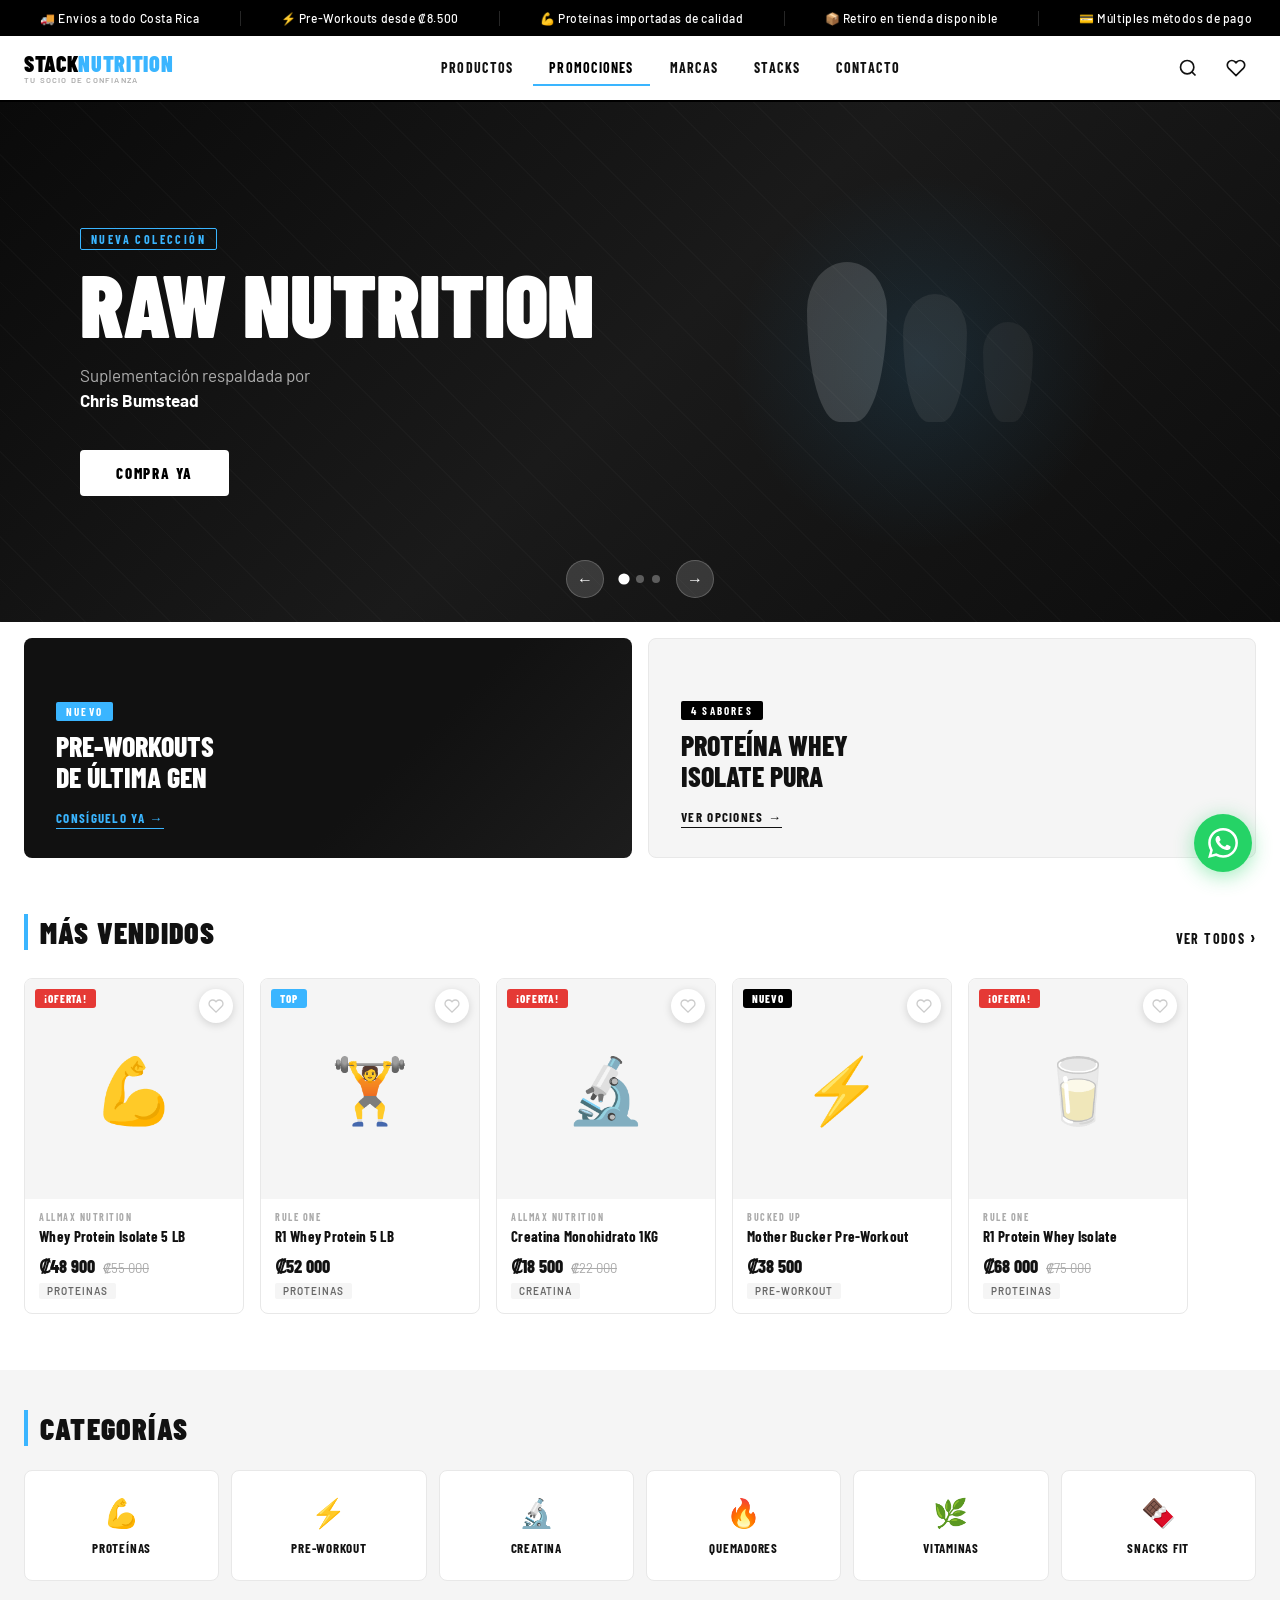
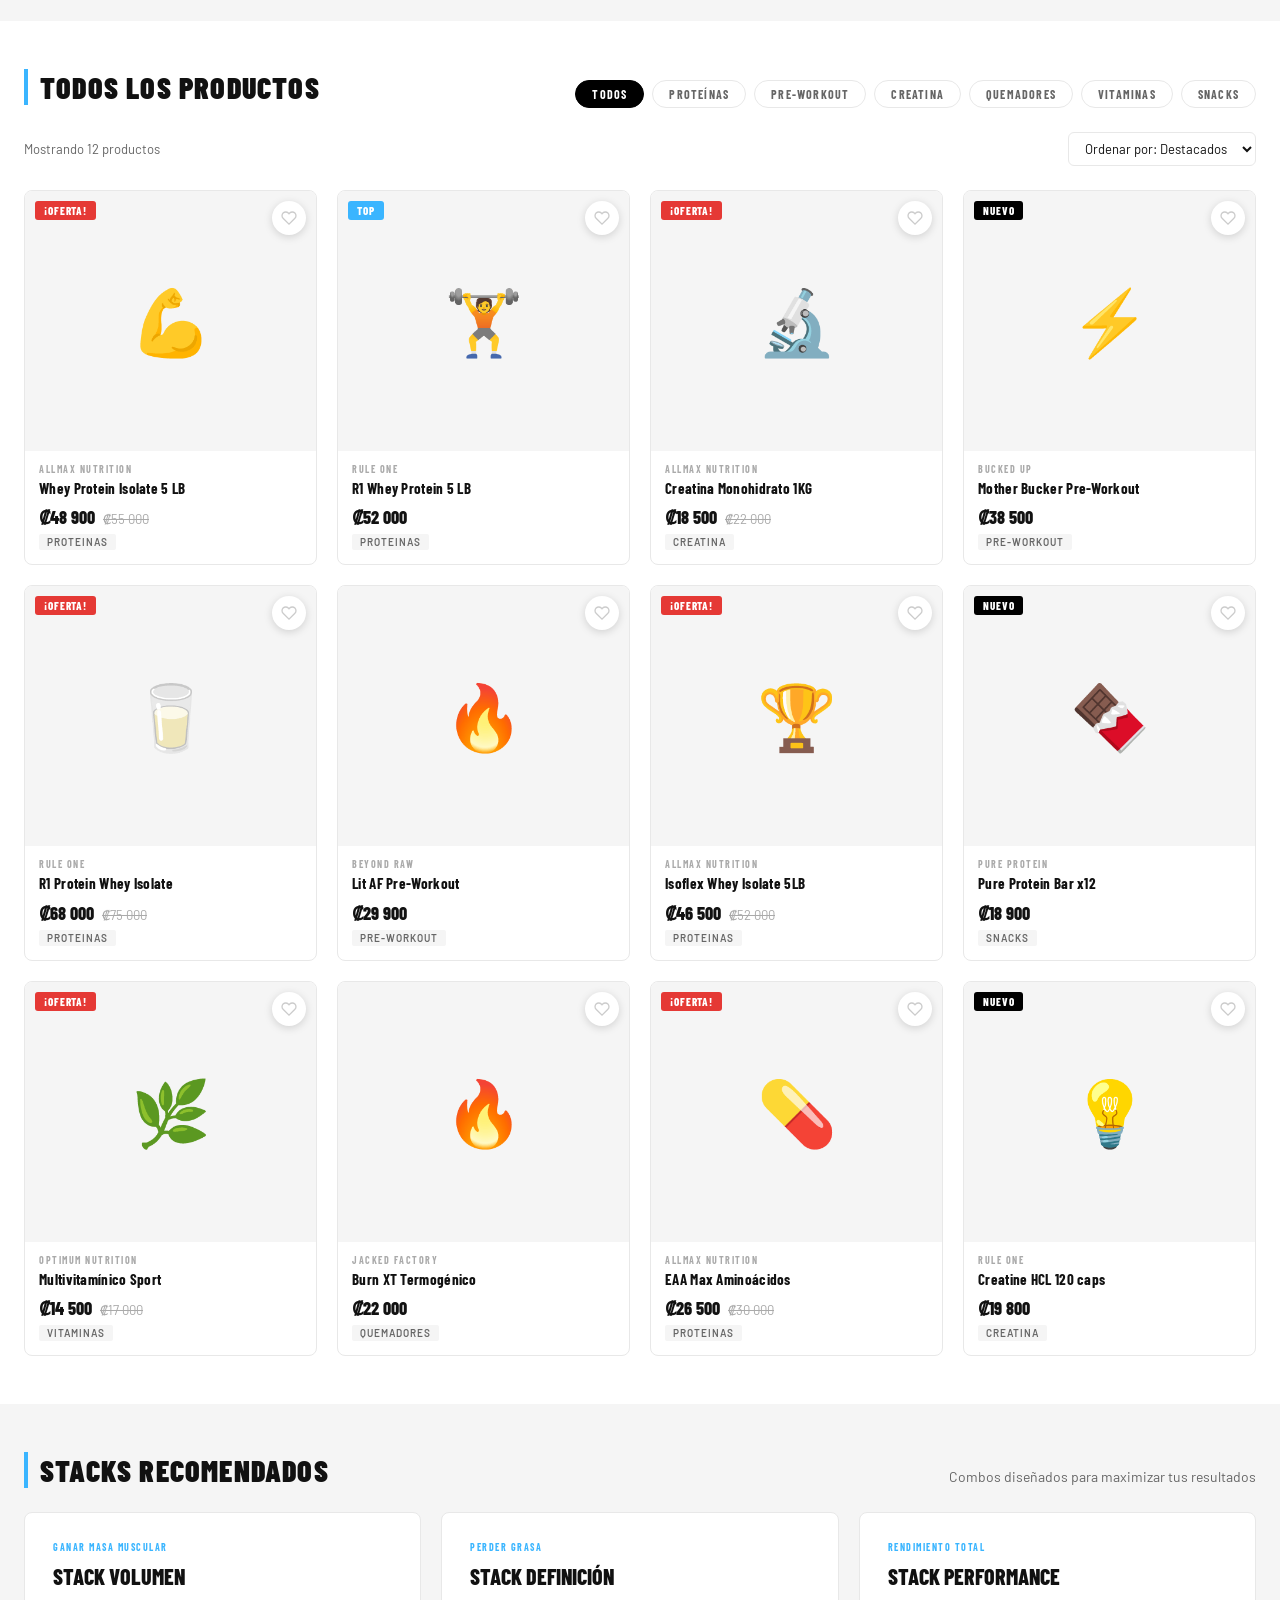
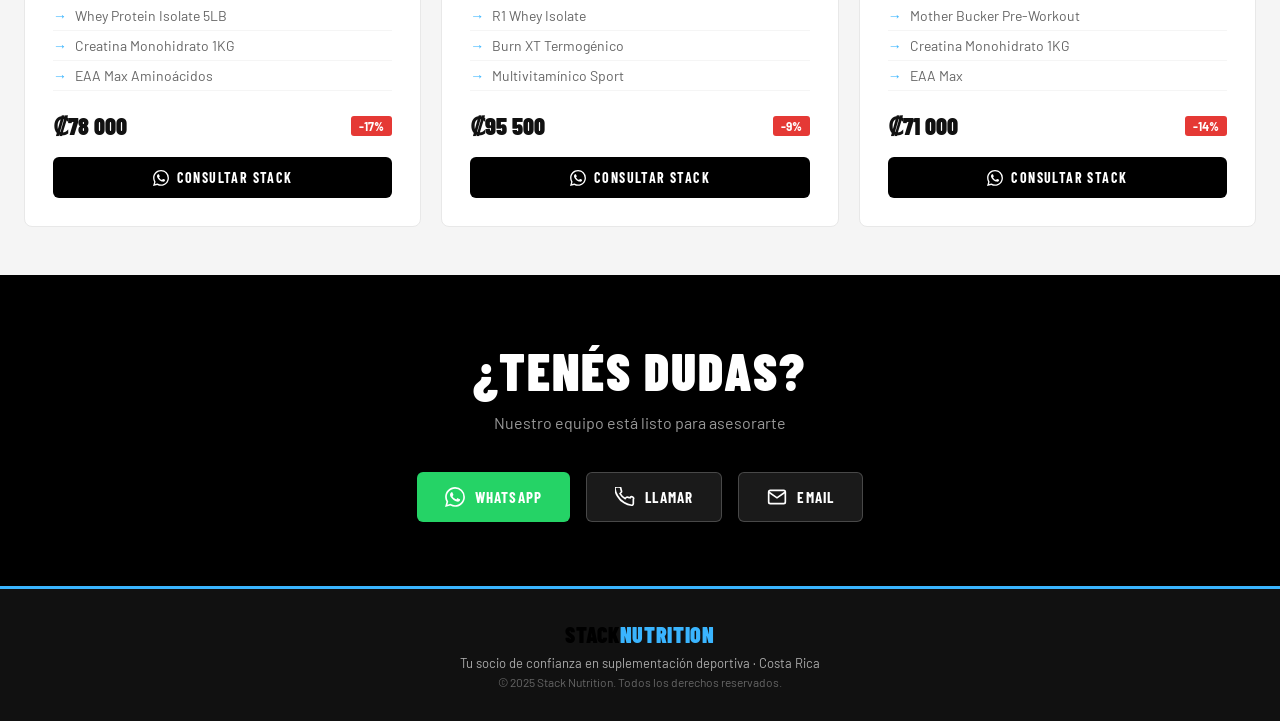
==== index.html @ eb57c825 "files" ====
<!DOCTYPE html>
<html lang="es">
<head>
  <meta charset="UTF-8" />
  <meta name="viewport" content="width=device-width, initial-scale=1.0" />
  <title>STACK NUTRITION — Tu Tienda de Suplementos</title>
  <link rel="preconnect" href="https://fonts.googleapis.com" />
  <link href="https://fonts.googleapis.com/css2?family=Barlow+Condensed:wght@400;600;700;800;900&family=Barlow:wght@300;400;500;600&display=swap" rel="stylesheet" />
  <link rel="stylesheet" href="style.css" />
</head>
<body>

  <!-- TOP TICKER BAR -->
  <div class="ticker-bar">
    <div class="ticker-track" id="tickerTrack">
      <span>🚚 Envíos a todo Costa Rica</span>
      <span>⚡ Pre-Workouts desde ₡8.500</span>
      <span>💪 Proteínas importadas de calidad</span>
      <span>📦 Retiro en tienda disponible</span>
      <span>💳 Múltiples métodos de pago</span>
      <span>📞 Contacto: (506) 8888-0000</span>
      <span>🔥 Nuevas marcas disponibles</span>
      <span>✅ Productos 100% originales</span>
      <span>🚚 Envíos a todo Costa Rica</span>
      <span>⚡ Pre-Workouts desde ₡8.500</span>
      <span>💪 Proteínas importadas de calidad</span>
      <span>📦 Retiro en tienda disponible</span>
    </div>
  </div>

  <!-- MAIN NAVBAR -->
  <header class="navbar" id="navbar">
    <div class="navbar-inner">
      <div class="nav-logo">
        <span class="logo-text">STACK<span class="logo-accent">NUTRITION</span></span>
        <span class="logo-sub">TU SOCIO DE CONFIANZA</span>
      </div>
      <nav class="nav-links">
        <a href="#productos" class="nav-link active">Productos</a>
        <a href="#promociones" class="nav-link">Promociones</a>
        <a href="#marcas" class="nav-link">Marcas</a>
        <a href="#stacks" class="nav-link">Stacks</a>
        <a href="#contacto" class="nav-link">Contacto</a>
      </nav>
      <div class="nav-actions">
        <button class="nav-icon-btn" id="searchBtn" title="Buscar">
          <svg viewBox="0 0 24 24" fill="none" stroke="currentColor" stroke-width="2"><circle cx="11" cy="11" r="8"/><path d="m21 21-4.35-4.35"/></svg>
        </button>
        <a href="#wishlist" class="nav-icon-btn wishlist-btn" id="wishlistNavBtn" title="Favoritos">
          <svg viewBox="0 0 24 24" fill="none" stroke="currentColor" stroke-width="2"><path d="M20.84 4.61a5.5 5.5 0 0 0-7.78 0L12 5.67l-1.06-1.06a5.5 5.5 0 0 0-7.78 7.78l1.06 1.06L12 21.23l7.78-7.78 1.06-1.06a5.5 5.5 0 0 0 0-7.78z"/></svg>
          <span class="wishlist-count" id="wishlistCount">0</span>
        </a>
      </div>
    </div>
    <!-- Search bar -->
    <div class="search-bar" id="searchBar">
      <div class="search-inner">
        <svg viewBox="0 0 24 24" fill="none" stroke="currentColor" stroke-width="2"><circle cx="11" cy="11" r="8"/><path d="m21 21-4.35-4.35"/></svg>
        <input type="text" id="searchInput" placeholder="Buscar productos, marcas, categorías..." />
        <button id="searchClose">✕</button>
      </div>
    </div>
  </header>

  <!-- HERO BANNER CAROUSEL -->
  <section class="hero-carousel" id="home">
    <div class="carousel-track" id="carouselTrack">
      <div class="carousel-slide slide-1">
        <div class="slide-content">
          <p class="slide-tag">NUEVA COLECCIÓN</p>
          <h1 class="slide-title">RAW NUTRITION</h1>
          <p class="slide-subtitle">Suplementación respaldada por<br><strong>Chris Bumstead</strong></p>
          <a href="#productos" class="slide-btn">COMPRA YA</a>
        </div>
        <div class="slide-image-area">
          <div class="slide-img-placeholder slide-img-1">
            <div class="product-silhouette">
              <div class="sil-can big"></div>
              <div class="sil-can med"></div>
              <div class="sil-can small"></div>
            </div>
          </div>
        </div>
      </div>
      <div class="carousel-slide slide-2">
        <div class="slide-content">
          <p class="slide-tag">BESTSELLER</p>
          <h1 class="slide-title">PROTEÍNA<br>PREMIUM</h1>
          <p class="slide-subtitle">La mejor relación<br><strong>calidad-precio</strong> del mercado</p>
          <a href="#productos" class="slide-btn">VER COLECCIÓN</a>
        </div>
        <div class="slide-image-area">
          <div class="slide-img-placeholder slide-img-2">
            <div class="product-silhouette">
              <div class="sil-can big protein"></div>
              <div class="sil-can small protein"></div>
            </div>
          </div>
        </div>
      </div>
      <div class="carousel-slide slide-3">
        <div class="slide-content">
          <p class="slide-tag">OFERTA LIMITADA</p>
          <h1 class="slide-title">STACKS<br>COMPLETOS</h1>
          <p class="slide-subtitle">Hasta <strong>30% OFF</strong><br>en combos seleccionados</p>
          <a href="#stacks" class="slide-btn">VER STACKS</a>
        </div>
        <div class="slide-image-area">
          <div class="slide-img-placeholder slide-img-3">
            <div class="product-silhouette">
              <div class="sil-can big stack"></div>
              <div class="sil-can med stack"></div>
              <div class="sil-can small stack"></div>
              <div class="sil-can tiny stack"></div>
            </div>
          </div>
        </div>
      </div>
    </div>
    <div class="carousel-controls">
      <button class="carousel-btn prev" id="prevBtn">&#8592;</button>
      <div class="carousel-dots" id="carouselDots"></div>
      <button class="carousel-btn next" id="nextBtn">&#8594;</button>
    </div>
  </section>

  <!-- PROMO BANNERS -->
  <section class="promo-banners" id="promociones">
    <div class="promo-grid">
      <div class="promo-card promo-dark">
        <div class="promo-text">
          <span class="promo-tag">NUEVO</span>
          <h3>Pre-Workouts<br>de Última Gen</h3>
          <a href="#productos" class="promo-link">CONSÍGUELO YA →</a>
        </div>
      </div>
      <div class="promo-card promo-light">
        <div class="promo-text">
          <span class="promo-tag promo-tag-accent">4 SABORES</span>
          <h3>Proteína Whey<br>Isolate Pura</h3>
          <a href="#productos" class="promo-link dark">VER OPCIONES →</a>
        </div>
      </div>
    </div>
  </section>

  <!-- FEATURED PRODUCTS -->
  <section class="products-section" id="productos">
    <div class="section-header">
      <h2 class="section-title">MÁS VENDIDOS</h2>
      <a href="#todos" class="section-link">Ver todos <span>›</span></a>
    </div>
    <div class="products-scroll-wrapper">
      <div class="products-row" id="productsRow"></div>
    </div>
  </section>

  <!-- CATEGORIES STRIP -->
  <section class="categories-strip" id="marcas">
    <div class="section-header">
      <h2 class="section-title">CATEGORÍAS</h2>
    </div>
    <div class="categories-grid">
      <div class="cat-card" data-cat="proteinas">
        <div class="cat-icon">💪</div>
        <span>Proteínas</span>
      </div>
      <div class="cat-card" data-cat="pre-workout">
        <div class="cat-icon">⚡</div>
        <span>Pre-Workout</span>
      </div>
      <div class="cat-card" data-cat="creatina">
        <div class="cat-icon">🔬</div>
        <span>Creatina</span>
      </div>
      <div class="cat-card" data-cat="quemadores">
        <div class="cat-icon">🔥</div>
        <span>Quemadores</span>
      </div>
      <div class="cat-card" data-cat="vitaminas">
        <div class="cat-icon">🌿</div>
        <span>Vitaminas</span>
      </div>
      <div class="cat-card" data-cat="snacks">
        <div class="cat-icon">🍫</div>
        <span>Snacks Fit</span>
      </div>
    </div>
  </section>

  <!-- ALL PRODUCTS GRID -->
  <section class="all-products-section" id="todos">
    <div class="section-header">
      <h2 class="section-title">TODOS LOS PRODUCTOS</h2>
      <div class="filter-pills" id="filterPills">
        <button class="pill active" data-filter="all">Todos</button>
        <button class="pill" data-filter="proteinas">Proteínas</button>
        <button class="pill" data-filter="pre-workout">Pre-Workout</button>
        <button class="pill" data-filter="creatina">Creatina</button>
        <button class="pill" data-filter="quemadores">Quemadores</button>
        <button class="pill" data-filter="vitaminas">Vitaminas</button>
        <button class="pill" data-filter="snacks">Snacks</button>
      </div>
    </div>
    <div class="sort-bar">
      <span id="productCount">Mostrando 0 productos</span>
      <select id="sortSelect">
        <option value="default">Ordenar por: Destacados</option>
        <option value="price-asc">Precio: menor a mayor</option>
        <option value="price-desc">Precio: mayor a menor</option>
        <option value="name-asc">Nombre A-Z</option>
      </select>
    </div>
    <div class="products-grid" id="productsGrid"></div>
    <div class="empty-state" id="emptyState" style="display:none">
      <div class="empty-icon">🔍</div>
      <p>No se encontraron productos</p>
    </div>
  </section>

  <!-- STACKS SECTION -->
  <section class="stacks-section" id="stacks">
    <div class="section-header">
      <h2 class="section-title">STACKS RECOMENDADOS</h2>
      <p class="section-sub">Combos diseñados para maximizar tus resultados</p>
    </div>
    <div class="stacks-grid" id="stacksGrid"></div>
  </section>

  <!-- CONTACT -->
  <section class="contact-section" id="contacto">
    <div class="contact-inner">
      <h2>¿TENÉS DUDAS?</h2>
      <p>Nuestro equipo está listo para asesorarte</p>
      <div class="contact-methods">
        <a href="https://wa.me/50688880000" class="contact-method wa">
          <svg viewBox="0 0 24 24" fill="currentColor"><path d="M17.472 14.382c-.297-.149-1.758-.867-2.03-.967-.273-.099-.471-.148-.67.15-.197.297-.767.966-.94 1.164-.173.199-.347.223-.644.075-.297-.15-1.255-.463-2.39-1.475-.883-.788-1.48-1.761-1.653-2.059-.173-.297-.018-.458.13-.606.134-.133.298-.347.446-.52.149-.174.198-.298.298-.497.099-.198.05-.371-.025-.52-.075-.149-.669-1.612-.916-2.207-.242-.579-.487-.5-.669-.51-.173-.008-.371-.01-.57-.01-.198 0-.52.074-.792.372-.272.297-1.04 1.016-1.04 2.479 0 1.462 1.065 2.875 1.213 3.074.149.198 2.096 3.2 5.077 4.487.709.306 1.262.489 1.694.625.712.227 1.36.195 1.871.118.571-.085 1.758-.719 2.006-1.413.248-.694.248-1.289.173-1.413-.074-.124-.272-.198-.57-.347m-5.421 7.403h-.004a9.87 9.87 0 01-5.031-1.378l-.361-.214-3.741.982.998-3.648-.235-.374a9.86 9.86 0 01-1.51-5.26c.001-5.45 4.436-9.884 9.888-9.884 2.64 0 5.122 1.03 6.988 2.898a9.825 9.825 0 012.893 6.994c-.003 5.45-4.437 9.884-9.885 9.884m8.413-18.297A11.815 11.815 0 0012.05 0C5.495 0 .16 5.335.157 11.892c0 2.096.547 4.142 1.588 5.945L.057 24l6.305-1.654a11.882 11.882 0 005.683 1.448h.005c6.554 0 11.89-5.335 11.893-11.893a11.821 11.821 0 00-3.48-8.413z"/></svg>
          WhatsApp
        </a>
        <a href="tel:+50688880000" class="contact-method phone">
          <svg viewBox="0 0 24 24" fill="none" stroke="currentColor" stroke-width="2"><path d="M22 16.92v3a2 2 0 01-2.18 2 19.79 19.79 0 01-8.63-3.07A19.5 19.5 0 013.07 10.8a19.79 19.79 0 01-3.07-8.7A2 2 0 012 0h3a2 2 0 012 1.72c.127.96.361 1.903.7 2.81a2 2 0 01-.45 2.11L6.09 7.91a16 16 0 006 6l1.27-1.27a2 2 0 012.11-.45c.907.339 1.85.573 2.81.7A2 2 0 0122 14.92z"/></svg>
          Llamar
        </a>
        <a href="mailto:info@stacknutrition.cr" class="contact-method email">
          <svg viewBox="0 0 24 24" fill="none" stroke="currentColor" stroke-width="2"><path d="M4 4h16c1.1 0 2 .9 2 2v12c0 1.1-.9 2-2 2H4c-1.1 0-2-.9-2-2V6c0-1.1.9-2 2-2z"/><polyline points="22,6 12,13 2,6"/></svg>
          Email
        </a>
      </div>
    </div>
  </section>

  <!-- FOOTER -->
  <footer class="footer">
    <div class="footer-inner">
      <div class="footer-logo">
        <span class="logo-text">STACK<span class="logo-accent">NUTRITION</span></span>
      </div>
      <p class="footer-tagline">Tu socio de confianza en suplementación deportiva · Costa Rica</p>
      <p class="footer-copy">© 2025 Stack Nutrition. Todos los derechos reservados.</p>
    </div>
  </footer>

  <!-- WISHLIST MODAL -->
  <div class="modal-overlay" id="wishlistModal">
    <div class="modal-box">
      <div class="modal-header">
        <h3>
          <svg viewBox="0 0 24 24" fill="currentColor" width="20" height="20"><path d="M20.84 4.61a5.5 5.5 0 0 0-7.78 0L12 5.67l-1.06-1.06a5.5 5.5 0 0 0-7.78 7.78l1.06 1.06L12 21.23l7.78-7.78 1.06-1.06a5.5 5.5 0 0 0 0-7.78z"/></svg>
          Mis Favoritos
        </h3>
        <button class="modal-close" id="wishlistClose">✕</button>
      </div>
      <div class="modal-body" id="wishlistBody">
        <div class="empty-wishlist">
          <svg viewBox="0 0 24 24" fill="none" stroke="#ccc" stroke-width="1.5" width="60" height="60"><path d="M20.84 4.61a5.5 5.5 0 0 0-7.78 0L12 5.67l-1.06-1.06a5.5 5.5 0 0 0-7.78 7.78l1.06 1.06L12 21.23l7.78-7.78 1.06-1.06a5.5 5.5 0 0 0 0-7.78z"/></svg>
          <p>Aún no tenés favoritos.<br>Dale ❤️ a los productos que te gusten.</p>
        </div>
      </div>
    </div>
  </div>

  <!-- PRODUCT DETAIL MODAL -->
  <div class="modal-overlay" id="productModal">
    <div class="modal-box product-modal-box">
      <button class="modal-close" id="productModalClose">✕</button>
      <div class="product-modal-inner" id="productModalInner"></div>
    </div>
  </div>

  <!-- WHATSAPP FLOAT -->
  <a href="https://wa.me/50688880000" class="whatsapp-float" target="_blank" title="Contactar por WhatsApp">
    <svg viewBox="0 0 24 24" fill="currentColor"><path d="M17.472 14.382c-.297-.149-1.758-.867-2.03-.967-.273-.099-.471-.148-.67.15-.197.297-.767.966-.94 1.164-.173.199-.347.223-.644.075-.297-.15-1.255-.463-2.39-1.475-.883-.788-1.48-1.761-1.653-2.059-.173-.297-.018-.458.13-.606.134-.133.298-.347.446-.52.149-.174.198-.298.298-.497.099-.198.05-.371-.025-.52-.075-.149-.669-1.612-.916-2.207-.242-.579-.487-.5-.669-.51-.173-.008-.371-.01-.57-.01-.198 0-.52.074-.792.372-.272.297-1.04 1.016-1.04 2.479 0 1.462 1.065 2.875 1.213 3.074.149.198 2.096 3.2 5.077 4.487.709.306 1.262.489 1.694.625.712.227 1.36.195 1.871.118.571-.085 1.758-.719 2.006-1.413.248-.694.248-1.289.173-1.413-.074-.124-.272-.198-.57-.347m-5.421 7.403h-.004a9.87 9.87 0 01-5.031-1.378l-.361-.214-3.741.982.998-3.648-.235-.374a9.86 9.86 0 01-1.51-5.26c.001-5.45 4.436-9.884 9.888-9.884 2.64 0 5.122 1.03 6.988 2.898a9.825 9.825 0 012.893 6.994c-.003 5.45-4.437 9.884-9.885 9.884m8.413-18.297A11.815 11.815 0 0012.05 0C5.495 0 .16 5.335.157 11.892c0 2.096.547 4.142 1.588 5.945L.057 24l6.305-1.654a11.882 11.882 0 005.683 1.448h.005c6.554 0 11.89-5.335 11.893-11.893a11.821 11.821 0 00-3.48-8.413z"/></svg>
  </a>

  <script src="script.js"></script>
</body>
</html>
---- style.css ----
/* ============================================================
   STACK NUTRITION — CATALOG STYLESHEET
   Color palette:
   - #000000  black (primary background for dark areas)
   - #ffffff  white (primary page background)
   - #3ab5ff  brand accent (subtle details only)
   - #111111  near-black text
   - #f5f5f5  light gray surfaces
   ============================================================ */

:root {
  --black: #000000;
  --white: #ffffff;
  --accent: #3ab5ff;
  --accent-dark: #1a9de8;
  --gray-100: #f5f5f5;
  --gray-200: #e8e8e8;
  --gray-400: #aaaaaa;
  --gray-600: #666666;
  --near-black: #111111;
  --font-display: 'Barlow Condensed', sans-serif;
  --font-body: 'Barlow', sans-serif;
  --nav-height: 64px;
  --ticker-height: 36px;
  --wa-green: #25D366;
}

*, *::before, *::after { box-sizing: border-box; margin: 0; padding: 0; }
html { scroll-behavior: smooth; }
body {
  font-family: var(--font-body);
  background: var(--white);
  color: var(--near-black);
  overflow-x: hidden;
}

a { text-decoration: none; color: inherit; }
button { cursor: pointer; border: none; background: none; font-family: inherit; }
img { max-width: 100%; display: block; }

/* ============================================================
   TICKER BAR
   ============================================================ */
.ticker-bar {
  background: var(--black);
  color: var(--white);
  height: var(--ticker-height);
  overflow: hidden;
  display: flex;
  align-items: center;
  position: relative;
  z-index: 100;
}

.ticker-track {
  display: flex;
  gap: 0;
  white-space: nowrap;
  animation: ticker-scroll 30s linear infinite;
  will-change: transform;
}

.ticker-track span {
  font-family: var(--font-body);
  font-size: 12px;
  font-weight: 500;
  letter-spacing: 0.05em;
  padding: 0 40px;
  border-right: 1px solid rgba(255,255,255,0.15);
}

.ticker-track span:last-child { border-right: none; }

@keyframes ticker-scroll {
  0%   { transform: translateX(0); }
  100% { transform: translateX(-50%); }
}

/* ============================================================
   NAVBAR
   ============================================================ */
.navbar {
  position: sticky;
  top: 0;
  z-index: 90;
  background: var(--white);
  border-bottom: 2px solid var(--black);
  transition: box-shadow 0.3s;
}

.navbar.scrolled {
  box-shadow: 0 4px 20px rgba(0,0,0,0.12);
}

.navbar-inner {
  max-width: 1400px;
  margin: 0 auto;
  height: var(--nav-height);
  display: flex;
  align-items: center;
  padding: 0 24px;
  gap: 40px;
}

.nav-logo {
  flex-shrink: 0;
  display: flex;
  flex-direction: column;
  line-height: 1;
}

.logo-text {
  font-family: var(--font-display);
  font-size: 22px;
  font-weight: 900;
  letter-spacing: 0.03em;
  color: var(--black);
}

.logo-accent { color: var(--accent); }

.logo-sub {
  font-size: 8px;
  font-weight: 600;
  letter-spacing: 0.15em;
  color: var(--gray-400);
  margin-top: 2px;
}

.nav-links {
  display: flex;
  gap: 4px;
  flex: 1;
  justify-content: center;
}

.nav-link {
  font-family: var(--font-display);
  font-size: 14px;
  font-weight: 700;
  letter-spacing: 0.08em;
  text-transform: uppercase;
  padding: 8px 16px;
  color: var(--near-black);
  border-bottom: 2px solid transparent;
  transition: color 0.2s, border-color 0.2s;
}

.nav-link:hover,
.nav-link.active {
  color: var(--black);
  border-bottom-color: var(--accent);
}

.nav-actions {
  display: flex;
  align-items: center;
  gap: 8px;
  flex-shrink: 0;
}

.nav-icon-btn {
  width: 40px;
  height: 40px;
  display: flex;
  align-items: center;
  justify-content: center;
  border-radius: 50%;
  color: var(--near-black);
  transition: background 0.2s, color 0.2s;
  position: relative;
}

.nav-icon-btn svg { width: 20px; height: 20px; }

.nav-icon-btn:hover { background: var(--gray-100); }

.wishlist-btn.has-items { color: #e53935; }
.wishlist-btn.has-items svg { fill: #e53935; stroke: #e53935; }

.wishlist-count {
  position: absolute;
  top: 4px;
  right: 4px;
  background: var(--accent);
  color: var(--white);
  font-size: 9px;
  font-weight: 700;
  width: 16px;
  height: 16px;
  border-radius: 50%;
  display: flex;
  align-items: center;
  justify-content: center;
  opacity: 0;
  transform: scale(0);
  transition: opacity 0.2s, transform 0.2s;
}

.wishlist-count.visible {
  opacity: 1;
  transform: scale(1);
}

/* SEARCH BAR */
.search-bar {
  display: none;
  background: var(--white);
  border-top: 1px solid var(--gray-200);
  padding: 12px 24px;
}

.search-bar.open { display: block; }

.search-inner {
  max-width: 600px;
  margin: 0 auto;
  display: flex;
  align-items: center;
  gap: 12px;
  background: var(--gray-100);
  border: 1.5px solid var(--gray-200);
  border-radius: 8px;
  padding: 8px 16px;
}

.search-inner svg { width: 18px; height: 18px; color: var(--gray-400); flex-shrink: 0; }

.search-inner input {
  flex: 1;
  border: none;
  background: none;
  font-family: var(--font-body);
  font-size: 15px;
  color: var(--near-black);
  outline: none;
}

#searchClose {
  color: var(--gray-400);
  font-size: 14px;
  padding: 2px 6px;
  border-radius: 4px;
  transition: color 0.2s;
}
#searchClose:hover { color: var(--near-black); }

/* ============================================================
   HERO CAROUSEL
   ============================================================ */
.hero-carousel {
  position: relative;
  overflow: hidden;
  background: var(--black);
  height: 520px;
}

.carousel-track {
  display: flex;
  height: 100%;
  transition: transform 0.6s cubic-bezier(0.77, 0, 0.175, 1);
}

.carousel-slide {
  min-width: 100%;
  height: 100%;
  display: flex;
  align-items: center;
  padding: 0 80px;
  position: relative;
  overflow: hidden;
}

.slide-1 {
  background: linear-gradient(135deg, #0a0a0a 0%, #1a1a1a 50%, #0d0d0d 100%);
}

.slide-2 {
  background: linear-gradient(135deg, #111 0%, #1c1c1c 100%);
}

.slide-3 {
  background: linear-gradient(135deg, #080808 0%, #161616 100%);
}

/* Background pattern */
.carousel-slide::before {
  content: '';
  position: absolute;
  inset: 0;
  background-image: repeating-linear-gradient(
    45deg,
    rgba(255,255,255,0.02) 0px,
    rgba(255,255,255,0.02) 1px,
    transparent 1px,
    transparent 30px
  );
  pointer-events: none;
}

.slide-content {
  flex: 1;
  z-index: 2;
  animation: slideIn 0.5s ease forwards;
}

.slide-tag {
  font-family: var(--font-display);
  font-size: 12px;
  font-weight: 700;
  letter-spacing: 0.2em;
  color: var(--accent);
  text-transform: uppercase;
  margin-bottom: 12px;
  display: inline-block;
  border: 1px solid var(--accent);
  padding: 3px 10px;
  border-radius: 2px;
}

.slide-title {
  font-family: var(--font-display);
  font-size: clamp(52px, 7vw, 96px);
  font-weight: 900;
  line-height: 0.9;
  color: var(--white);
  text-transform: uppercase;
  letter-spacing: -0.01em;
  margin-bottom: 20px;
}

.slide-subtitle {
  font-size: 17px;
  color: rgba(255,255,255,0.65);
  line-height: 1.5;
  margin-bottom: 36px;
}

.slide-subtitle strong { color: var(--white); }

.slide-btn {
  display: inline-block;
  background: var(--white);
  color: var(--black);
  font-family: var(--font-display);
  font-size: 15px;
  font-weight: 800;
  letter-spacing: 0.12em;
  text-transform: uppercase;
  padding: 14px 36px;
  border-radius: 4px;
  transition: background 0.2s, color 0.2s, transform 0.2s;
}

.slide-btn:hover {
  background: var(--accent);
  color: var(--white);
  transform: translateY(-2px);
}

.slide-image-area {
  flex: 1;
  display: flex;
  align-items: center;
  justify-content: center;
  height: 100%;
  z-index: 2;
}

/* Product silhouettes (decorative) */
.product-silhouette {
  display: flex;
  align-items: flex-end;
  gap: 16px;
  padding-bottom: 40px;
}

.sil-can {
  border-radius: 50% 50% 40% 40% / 30% 30% 70% 70%;
  opacity: 0.15;
}

.sil-can.big    { width: 80px;  height: 160px; background: var(--white); }
.sil-can.med    { width: 64px;  height: 128px; background: #888; }
.sil-can.small  { width: 50px;  height: 100px; background: #666; }
.sil-can.tiny   { width: 36px;  height: 76px;  background: #555; }

.sil-can.protein { background: var(--accent); opacity: 0.2; }
.sil-can.stack   { background: linear-gradient(to top, var(--accent), #fff); opacity: 0.12; }

/* Slide image placeholders with gradient blocks */
.slide-img-placeholder {
  width: 380px;
  height: 380px;
  border-radius: 50%;
  display: flex;
  align-items: center;
  justify-content: center;
  position: relative;
}

.slide-img-1 { background: radial-gradient(circle, rgba(58,181,255,0.12), transparent 70%); }
.slide-img-2 { background: radial-gradient(circle, rgba(255,255,255,0.08), transparent 70%); }
.slide-img-3 { background: radial-gradient(circle, rgba(58,181,255,0.08), transparent 70%); }

/* Carousel controls */
.carousel-controls {
  position: absolute;
  bottom: 24px;
  left: 50%;
  transform: translateX(-50%);
  display: flex;
  align-items: center;
  gap: 16px;
  z-index: 10;
}

.carousel-btn {
  background: rgba(255,255,255,0.15);
  color: var(--white);
  width: 38px;
  height: 38px;
  border-radius: 50%;
  font-size: 16px;
  display: flex;
  align-items: center;
  justify-content: center;
  transition: background 0.2s;
  border: 1px solid rgba(255,255,255,0.2);
}

.carousel-btn:hover { background: var(--accent); }

.carousel-dots {
  display: flex;
  gap: 8px;
  align-items: center;
}

.dot {
  width: 8px;
  height: 8px;
  border-radius: 50%;
  background: rgba(255,255,255,0.3);
  transition: background 0.3s, transform 0.3s;
  cursor: pointer;
}

.dot.active {
  background: var(--white);
  transform: scale(1.4);
}

/* ============================================================
   PROMO BANNERS
   ============================================================ */
.promo-banners {
  padding: 16px 24px;
  max-width: 1400px;
  margin: 0 auto;
}

.promo-grid {
  display: grid;
  grid-template-columns: 1fr 1fr;
  gap: 16px;
}

.promo-card {
  border-radius: 8px;
  height: 220px;
  display: flex;
  align-items: flex-end;
  padding: 32px;
  overflow: hidden;
  position: relative;
  cursor: pointer;
  transition: transform 0.3s;
}

.promo-card:hover { transform: translateY(-3px); }

.promo-dark {
  background: linear-gradient(135deg, #111 60%, #1d1d1d 100%);
  color: var(--white);
}

.promo-light {
  background: var(--gray-100);
  color: var(--near-black);
  border: 1.5px solid var(--gray-200);
}

.promo-tag {
  font-family: var(--font-display);
  font-size: 11px;
  font-weight: 700;
  letter-spacing: 0.2em;
  text-transform: uppercase;
  background: var(--accent);
  color: var(--white);
  padding: 3px 10px;
  border-radius: 2px;
  display: inline-block;
  margin-bottom: 10px;
}

.promo-tag-accent {
  background: var(--black);
  color: var(--white);
}

.promo-card h3 {
  font-family: var(--font-display);
  font-size: 28px;
  font-weight: 800;
  line-height: 1.1;
  text-transform: uppercase;
  margin-bottom: 14px;
}

.promo-link {
  font-family: var(--font-display);
  font-size: 13px;
  font-weight: 700;
  letter-spacing: 0.1em;
  text-transform: uppercase;
  color: var(--accent);
  border-bottom: 1px solid currentColor;
  padding-bottom: 2px;
}

.promo-link.dark { color: var(--near-black); }

/* ============================================================
   SECTION HEADERS
   ============================================================ */
.section-header {
  display: flex;
  align-items: baseline;
  justify-content: space-between;
  margin-bottom: 24px;
  padding: 0 24px;
  max-width: 1400px;
  margin-left: auto;
  margin-right: auto;
}

.section-title {
  font-family: var(--font-display);
  font-size: 30px;
  font-weight: 900;
  letter-spacing: 0.04em;
  text-transform: uppercase;
  color: var(--near-black);
  border-left: 4px solid var(--accent);
  padding-left: 12px;
}

.section-sub {
  font-size: 14px;
  color: var(--gray-600);
  margin-top: 4px;
}

.section-link {
  font-family: var(--font-display);
  font-size: 14px;
  font-weight: 700;
  letter-spacing: 0.1em;
  text-transform: uppercase;
  color: var(--near-black);
  transition: color 0.2s;
}

.section-link:hover { color: var(--accent); }
.section-link span { font-size: 18px; }

/* ============================================================
   FEATURED PRODUCTS (horizontal scroll)
   ============================================================ */
.products-section {
  padding: 40px 0;
  background: var(--white);
}

.products-section .section-header {
  margin-bottom: 20px;
}

.products-scroll-wrapper {
  overflow-x: auto;
  padding: 8px 24px 16px;
  scrollbar-width: thin;
  scrollbar-color: var(--gray-200) transparent;
}

.products-scroll-wrapper::-webkit-scrollbar { height: 4px; }
.products-scroll-wrapper::-webkit-scrollbar-track { background: transparent; }
.products-scroll-wrapper::-webkit-scrollbar-thumb { background: var(--gray-200); border-radius: 2px; }

.products-row {
  display: flex;
  gap: 16px;
  width: max-content;
}

/* ============================================================
   PRODUCT CARD (shared)
   ============================================================ */
.product-card {
  background: var(--white);
  border: 1.5px solid var(--gray-200);
  border-radius: 8px;
  overflow: hidden;
  transition: border-color 0.25s, box-shadow 0.25s, transform 0.25s;
  cursor: pointer;
  position: relative;
}

.product-card:hover {
  border-color: var(--black);
  box-shadow: 0 8px 32px rgba(0,0,0,0.12);
  transform: translateY(-4px);
}

/* Featured row card size */
.products-row .product-card {
  width: 220px;
  flex-shrink: 0;
}

.product-img-wrap {
  position: relative;
  background: var(--gray-100);
  overflow: hidden;
}

.products-row .product-img-wrap { height: 220px; }

.product-img-wrap img,
.product-img-placeholder {
  width: 100%;
  height: 100%;
  object-fit: cover;
}

.product-img-placeholder {
  display: flex;
  align-items: center;
  justify-content: center;
  font-size: 64px;
  background: var(--gray-100);
}

/* Badges */
.product-badge {
  position: absolute;
  top: 10px;
  left: 10px;
  font-family: var(--font-display);
  font-size: 11px;
  font-weight: 800;
  letter-spacing: 0.08em;
  text-transform: uppercase;
  padding: 3px 9px;
  border-radius: 3px;
  z-index: 2;
}

.badge-oferta { background: #e53935; color: var(--white); }
.badge-nuevo  { background: var(--black); color: var(--white); }
.badge-top    { background: var(--accent); color: var(--white); }

/* Like button */
.like-btn {
  position: absolute;
  top: 10px;
  right: 10px;
  width: 34px;
  height: 34px;
  border-radius: 50%;
  background: var(--white);
  display: flex;
  align-items: center;
  justify-content: center;
  z-index: 2;
  box-shadow: 0 2px 8px rgba(0,0,0,0.15);
  transition: transform 0.2s, background 0.2s;
}

.like-btn:hover { transform: scale(1.15); }
.like-btn.liked { background: #fce4e4; }

.like-btn svg {
  width: 16px;
  height: 16px;
  stroke: #ccc;
  fill: none;
  transition: stroke 0.2s, fill 0.2s;
}

.like-btn.liked svg {
  stroke: #e53935;
  fill: #e53935;
}

/* Hover overlay with "Ver" button */
.product-hover-overlay {
  position: absolute;
  bottom: 0;
  left: 0;
  right: 0;
  background: linear-gradient(to top, rgba(0,0,0,0.85), transparent);
  padding: 32px 12px 12px;
  transform: translateY(100%);
  transition: transform 0.3s cubic-bezier(0.4,0,0.2,1);
  display: flex;
  gap: 8px;
}

.product-card:hover .product-hover-overlay { transform: translateY(0); }

.btn-ver, .btn-wa {
  flex: 1;
  font-family: var(--font-display);
  font-size: 12px;
  font-weight: 700;
  letter-spacing: 0.08em;
  text-transform: uppercase;
  padding: 8px 4px;
  border-radius: 4px;
  text-align: center;
  transition: background 0.2s;
}

.btn-ver {
  background: var(--white);
  color: var(--black);
}

.btn-ver:hover { background: var(--gray-100); }

.btn-wa {
  background: var(--wa-green);
  color: var(--white);
  display: flex;
  align-items: center;
  justify-content: center;
  gap: 4px;
}

.btn-wa:hover { background: #1da851; }

.btn-wa svg { width: 12px; height: 12px; fill: var(--white); }

/* Product info */
.product-info {
  padding: 12px 14px 14px;
}

.product-brand {
  font-family: var(--font-display);
  font-size: 10px;
  font-weight: 700;
  letter-spacing: 0.15em;
  text-transform: uppercase;
  color: var(--gray-400);
  margin-bottom: 4px;
}

.product-name {
  font-family: var(--font-display);
  font-size: 15px;
  font-weight: 700;
  letter-spacing: 0.02em;
  color: var(--near-black);
  margin-bottom: 8px;
  line-height: 1.3;
}

.product-price-row {
  display: flex;
  align-items: baseline;
  gap: 8px;
}

.product-price {
  font-family: var(--font-display);
  font-size: 18px;
  font-weight: 800;
  color: var(--near-black);
}

.product-price-old {
  font-size: 13px;
  color: var(--gray-400);
  text-decoration: line-through;
}

.product-cat-tag {
  font-size: 10px;
  font-weight: 600;
  letter-spacing: 0.1em;
  text-transform: uppercase;
  background: var(--gray-100);
  color: var(--gray-600);
  padding: 2px 8px;
  border-radius: 2px;
  display: inline-block;
  margin-top: 6px;
}

/* ============================================================
   CATEGORIES STRIP
   ============================================================ */
.categories-strip {
  padding: 40px 0;
  background: var(--gray-100);
}

.categories-grid {
  display: grid;
  grid-template-columns: repeat(6, 1fr);
  gap: 12px;
  max-width: 1400px;
  margin: 0 auto;
  padding: 0 24px;
}

.cat-card {
  background: var(--white);
  border: 1.5px solid var(--gray-200);
  border-radius: 8px;
  padding: 24px 16px;
  display: flex;
  flex-direction: column;
  align-items: center;
  gap: 10px;
  cursor: pointer;
  transition: border-color 0.2s, box-shadow 0.2s, transform 0.2s;
  text-align: center;
}

.cat-card:hover {
  border-color: var(--accent);
  box-shadow: 0 4px 16px rgba(58,181,255,0.15);
  transform: translateY(-3px);
}

.cat-icon { font-size: 28px; }

.cat-card span {
  font-family: var(--font-display);
  font-size: 13px;
  font-weight: 700;
  letter-spacing: 0.06em;
  text-transform: uppercase;
  color: var(--near-black);
}

/* ============================================================
   ALL PRODUCTS GRID
   ============================================================ */
.all-products-section {
  padding: 48px 0;
  background: var(--white);
}

.filter-pills {
  display: flex;
  gap: 8px;
  flex-wrap: wrap;
}

.pill {
  font-family: var(--font-display);
  font-size: 12px;
  font-weight: 700;
  letter-spacing: 0.1em;
  text-transform: uppercase;
  padding: 6px 16px;
  border: 1.5px solid var(--gray-200);
  border-radius: 20px;
  color: var(--gray-600);
  background: var(--white);
  transition: all 0.2s;
}

.pill:hover {
  border-color: var(--black);
  color: var(--black);
}

.pill.active {
  background: var(--black);
  color: var(--white);
  border-color: var(--black);
}

.sort-bar {
  max-width: 1400px;
  margin: 0 auto 24px;
  padding: 0 24px;
  display: flex;
  align-items: center;
  justify-content: space-between;
}

#productCount {
  font-size: 13px;
  color: var(--gray-600);
}

#sortSelect {
  font-family: var(--font-body);
  font-size: 13px;
  color: var(--near-black);
  border: 1.5px solid var(--gray-200);
  border-radius: 6px;
  padding: 7px 12px;
  background: var(--white);
  cursor: pointer;
  outline: none;
}

#sortSelect:focus { border-color: var(--accent); }

.products-grid {
  display: grid;
  grid-template-columns: repeat(4, 1fr);
  gap: 20px;
  max-width: 1400px;
  margin: 0 auto;
  padding: 0 24px;
}

.products-grid .product-img-wrap { height: 260px; }

.empty-state {
  text-align: center;
  padding: 80px 24px;
  color: var(--gray-400);
}

.empty-icon { font-size: 48px; margin-bottom: 16px; }
.empty-state p { font-size: 16px; }

/* ============================================================
   STACKS SECTION
   ============================================================ */
.stacks-section {
  padding: 48px 0;
  background: var(--gray-100);
}

.stacks-grid {
  display: grid;
  grid-template-columns: repeat(3, 1fr);
  gap: 20px;
  max-width: 1400px;
  margin: 0 auto;
  padding: 0 24px;
}

.stack-card {
  background: var(--white);
  border: 1.5px solid var(--gray-200);
  border-radius: 8px;
  padding: 28px;
  transition: border-color 0.2s, box-shadow 0.2s;
}

.stack-card:hover {
  border-color: var(--accent);
  box-shadow: 0 6px 24px rgba(58,181,255,0.12);
}

.stack-tag {
  font-family: var(--font-display);
  font-size: 10px;
  font-weight: 700;
  letter-spacing: 0.15em;
  text-transform: uppercase;
  color: var(--accent);
  margin-bottom: 10px;
}

.stack-name {
  font-family: var(--font-display);
  font-size: 22px;
  font-weight: 800;
  text-transform: uppercase;
  margin-bottom: 12px;
}

.stack-items {
  list-style: none;
  margin-bottom: 20px;
}

.stack-items li {
  font-size: 14px;
  color: var(--gray-600);
  padding: 6px 0;
  border-bottom: 1px solid var(--gray-100);
  display: flex;
  align-items: center;
  gap: 8px;
}

.stack-items li::before {
  content: '→';
  color: var(--accent);
  font-weight: 700;
}

.stack-price-row {
  display: flex;
  align-items: center;
  justify-content: space-between;
}

.stack-price {
  font-family: var(--font-display);
  font-size: 24px;
  font-weight: 900;
}

.stack-discount {
  font-size: 12px;
  font-weight: 700;
  background: #e53935;
  color: var(--white);
  padding: 3px 8px;
  border-radius: 3px;
}

.stack-btn {
  width: 100%;
  margin-top: 16px;
  background: var(--black);
  color: var(--white);
  font-family: var(--font-display);
  font-size: 14px;
  font-weight: 700;
  letter-spacing: 0.1em;
  text-transform: uppercase;
  padding: 12px;
  border-radius: 6px;
  display: flex;
  align-items: center;
  justify-content: center;
  gap: 8px;
  transition: background 0.2s;
}

.stack-btn:hover { background: var(--accent); }
.stack-btn svg { width: 16px; height: 16px; fill: currentColor; }

/* ============================================================
   CONTACT SECTION
   ============================================================ */
.contact-section {
  padding: 64px 24px;
  background: var(--black);
  color: var(--white);
  text-align: center;
}

.contact-inner h2 {
  font-family: var(--font-display);
  font-size: 52px;
  font-weight: 900;
  letter-spacing: 0.04em;
  margin-bottom: 12px;
}

.contact-inner p {
  font-size: 16px;
  color: rgba(255,255,255,0.6);
  margin-bottom: 40px;
}

.contact-methods {
  display: flex;
  gap: 16px;
  justify-content: center;
  flex-wrap: wrap;
}

.contact-method {
  display: flex;
  align-items: center;
  gap: 10px;
  padding: 14px 28px;
  border-radius: 6px;
  font-family: var(--font-display);
  font-size: 15px;
  font-weight: 700;
  letter-spacing: 0.08em;
  text-transform: uppercase;
  transition: transform 0.2s, opacity 0.2s;
}

.contact-method:hover { transform: translateY(-2px); opacity: 0.9; }
.contact-method svg { width: 20px; height: 20px; flex-shrink: 0; }

.contact-method.wa    { background: var(--wa-green); color: var(--white); }
.contact-method.phone { background: rgba(255,255,255,0.1); color: var(--white); border: 1px solid rgba(255,255,255,0.2); }
.contact-method.email { background: rgba(255,255,255,0.1); color: var(--white); border: 1px solid rgba(255,255,255,0.2); }

/* ============================================================
   FOOTER
   ============================================================ */
.footer {
  background: var(--near-black);
  padding: 32px 24px;
  text-align: center;
  border-top: 3px solid var(--accent);
}

.footer-tagline {
  font-size: 13px;
  color: var(--gray-400);
  margin: 8px 0 4px;
}

.footer-copy {
  font-size: 12px;
  color: var(--gray-600);
}

/* ============================================================
   MODALS
   ============================================================ */
.modal-overlay {
  position: fixed;
  inset: 0;
  background: rgba(0,0,0,0.6);
  z-index: 200;
  display: flex;
  align-items: center;
  justify-content: center;
  padding: 24px;
  opacity: 0;
  pointer-events: none;
  transition: opacity 0.25s;
  backdrop-filter: blur(4px);
}

.modal-overlay.open {
  opacity: 1;
  pointer-events: all;
}

.modal-box {
  background: var(--white);
  border-radius: 12px;
  max-width: 560px;
  width: 100%;
  max-height: 85vh;
  overflow-y: auto;
  position: relative;
  transform: translateY(20px);
  transition: transform 0.3s;
}

.modal-overlay.open .modal-box { transform: translateY(0); }

.product-modal-box { max-width: 720px; }

.modal-header {
  display: flex;
  align-items: center;
  justify-content: space-between;
  padding: 20px 24px;
  border-bottom: 1px solid var(--gray-200);
}

.modal-header h3 {
  font-family: var(--font-display);
  font-size: 18px;
  font-weight: 800;
  text-transform: uppercase;
  letter-spacing: 0.05em;
  display: flex;
  align-items: center;
  gap: 8px;
  color: #e53935;
}

.modal-close {
  width: 32px;
  height: 32px;
  border-radius: 50%;
  background: var(--gray-100);
  font-size: 14px;
  color: var(--gray-600);
  display: flex;
  align-items: center;
  justify-content: center;
  transition: background 0.2s;
  position: absolute;
  top: 16px;
  right: 16px;
}

.modal-close:hover { background: var(--gray-200); }

.modal-body {
  padding: 24px;
}

.empty-wishlist {
  text-align: center;
  padding: 40px 0;
  color: var(--gray-400);
  display: flex;
  flex-direction: column;
  align-items: center;
  gap: 16px;
}

.empty-wishlist p { font-size: 15px; line-height: 1.6; }

/* Wishlist items */
.wishlist-item {
  display: flex;
  align-items: center;
  gap: 14px;
  padding: 12px 0;
  border-bottom: 1px solid var(--gray-100);
}

.wishlist-item:last-child { border-bottom: none; }

.wi-img {
  width: 60px;
  height: 60px;
  background: var(--gray-100);
  border-radius: 6px;
  display: flex;
  align-items: center;
  justify-content: center;
  font-size: 28px;
  flex-shrink: 0;
  overflow: hidden;
}

.wi-img img { width: 100%; height: 100%; object-fit: cover; }

.wi-info { flex: 1; }
.wi-brand { font-size: 10px; font-weight: 700; letter-spacing: 0.1em; text-transform: uppercase; color: var(--gray-400); }
.wi-name  { font-size: 14px; font-weight: 600; margin: 3px 0; }
.wi-price { font-family: var(--font-display); font-size: 16px; font-weight: 800; }

.wi-remove {
  color: var(--gray-400);
  font-size: 16px;
  transition: color 0.2s;
}
.wi-remove:hover { color: #e53935; }

/* Product modal */
.product-modal-inner {
  display: grid;
  grid-template-columns: 1fr 1fr;
}

.pm-img {
  height: 360px;
  background: var(--gray-100);
  display: flex;
  align-items: center;
  justify-content: center;
  font-size: 96px;
  border-radius: 12px 0 0 12px;
  overflow: hidden;
}

.pm-img img { width: 100%; height: 100%; object-fit: cover; }

.pm-details {
  padding: 32px 28px;
  display: flex;
  flex-direction: column;
}

.pm-brand {
  font-size: 11px;
  font-weight: 700;
  letter-spacing: 0.2em;
  text-transform: uppercase;
  color: var(--gray-400);
  margin-bottom: 8px;
}

.pm-name {
  font-family: var(--font-display);
  font-size: 28px;
  font-weight: 900;
  text-transform: uppercase;
  line-height: 1.1;
  margin-bottom: 16px;
}

.pm-price {
  font-family: var(--font-display);
  font-size: 36px;
  font-weight: 900;
  color: var(--near-black);
  margin-bottom: 8px;
}

.pm-price-old {
  font-size: 16px;
  color: var(--gray-400);
  text-decoration: line-through;
  margin-bottom: 16px;
}

.pm-desc {
  font-size: 14px;
  color: var(--gray-600);
  line-height: 1.7;
  margin-bottom: 24px;
  flex: 1;
}

.pm-actions { display: flex; flex-direction: column; gap: 10px; }

.pm-btn-wa {
  background: var(--wa-green);
  color: var(--white);
  font-family: var(--font-display);
  font-size: 14px;
  font-weight: 700;
  letter-spacing: 0.1em;
  text-transform: uppercase;
  padding: 14px;
  border-radius: 6px;
  display: flex;
  align-items: center;
  justify-content: center;
  gap: 10px;
  transition: background 0.2s;
}

.pm-btn-wa:hover { background: #1da851; }
.pm-btn-wa svg { width: 20px; height: 20px; fill: currentColor; }

.pm-btn-like {
  background: var(--gray-100);
  color: var(--near-black);
  font-family: var(--font-display);
  font-size: 13px;
  font-weight: 700;
  letter-spacing: 0.08em;
  text-transform: uppercase;
  padding: 12px;
  border-radius: 6px;
  display: flex;
  align-items: center;
  justify-content: center;
  gap: 8px;
  transition: background 0.2s;
}

.pm-btn-like:hover { background: var(--gray-200); }
.pm-btn-like.liked { background: #fce4e4; color: #e53935; }
.pm-btn-like svg { width: 16px; height: 16px; }

/* ============================================================
   WHATSAPP FLOAT
   ============================================================ */
.whatsapp-float {
  position: fixed;
  bottom: 28px;
  right: 28px;
  width: 58px;
  height: 58px;
  background: var(--wa-green);
  border-radius: 50%;
  display: flex;
  align-items: center;
  justify-content: center;
  box-shadow: 0 4px 20px rgba(37,211,102,0.45);
  z-index: 150;
  transition: transform 0.3s, box-shadow 0.3s;
}

.whatsapp-float:hover {
  transform: scale(1.1);
  box-shadow: 0 6px 28px rgba(37,211,102,0.6);
}

.whatsapp-float svg {
  width: 30px;
  height: 30px;
  fill: var(--white);
}

/* Pulse ring */
.whatsapp-float::after {
  content: '';
  position: absolute;
  inset: -4px;
  border-radius: 50%;
  border: 2px solid var(--wa-green);
  opacity: 0;
  animation: wa-pulse 2.5s ease-out infinite;
}

@keyframes wa-pulse {
  0%   { opacity: 0.8; transform: scale(1); }
  100% { opacity: 0; transform: scale(1.5); }
}

/* ============================================================
   RESPONSIVE
   ============================================================ */
@media (max-width: 1100px) {
  .products-grid { grid-template-columns: repeat(3, 1fr); }
  .stacks-grid { grid-template-columns: repeat(2, 1fr); }
  .categories-grid { grid-template-columns: repeat(3, 1fr); }
}

@media (max-width: 768px) {
  .nav-links { display: none; }
  .hero-carousel { height: 380px; }
  .carousel-slide { padding: 0 24px; }
  .slide-image-area { display: none; }
  .promo-grid { grid-template-columns: 1fr; }
  .products-grid { grid-template-columns: repeat(2, 1fr); }
  .stacks-grid { grid-template-columns: 1fr; }
  .categories-grid { grid-template-columns: repeat(3, 1fr); }
  .product-modal-inner { grid-template-columns: 1fr; }
  .pm-img { border-radius: 12px 12px 0 0; height: 240px; }
  .contact-section .contact-inner h2 { font-size: 36px; }
  .section-title { font-size: 22px; }
}

@media (max-width: 480px) {
  .products-grid { grid-template-columns: repeat(2, 1fr); gap: 12px; }
  .categories-grid { grid-template-columns: repeat(2, 1fr); }
  .filter-pills { gap: 6px; }
}
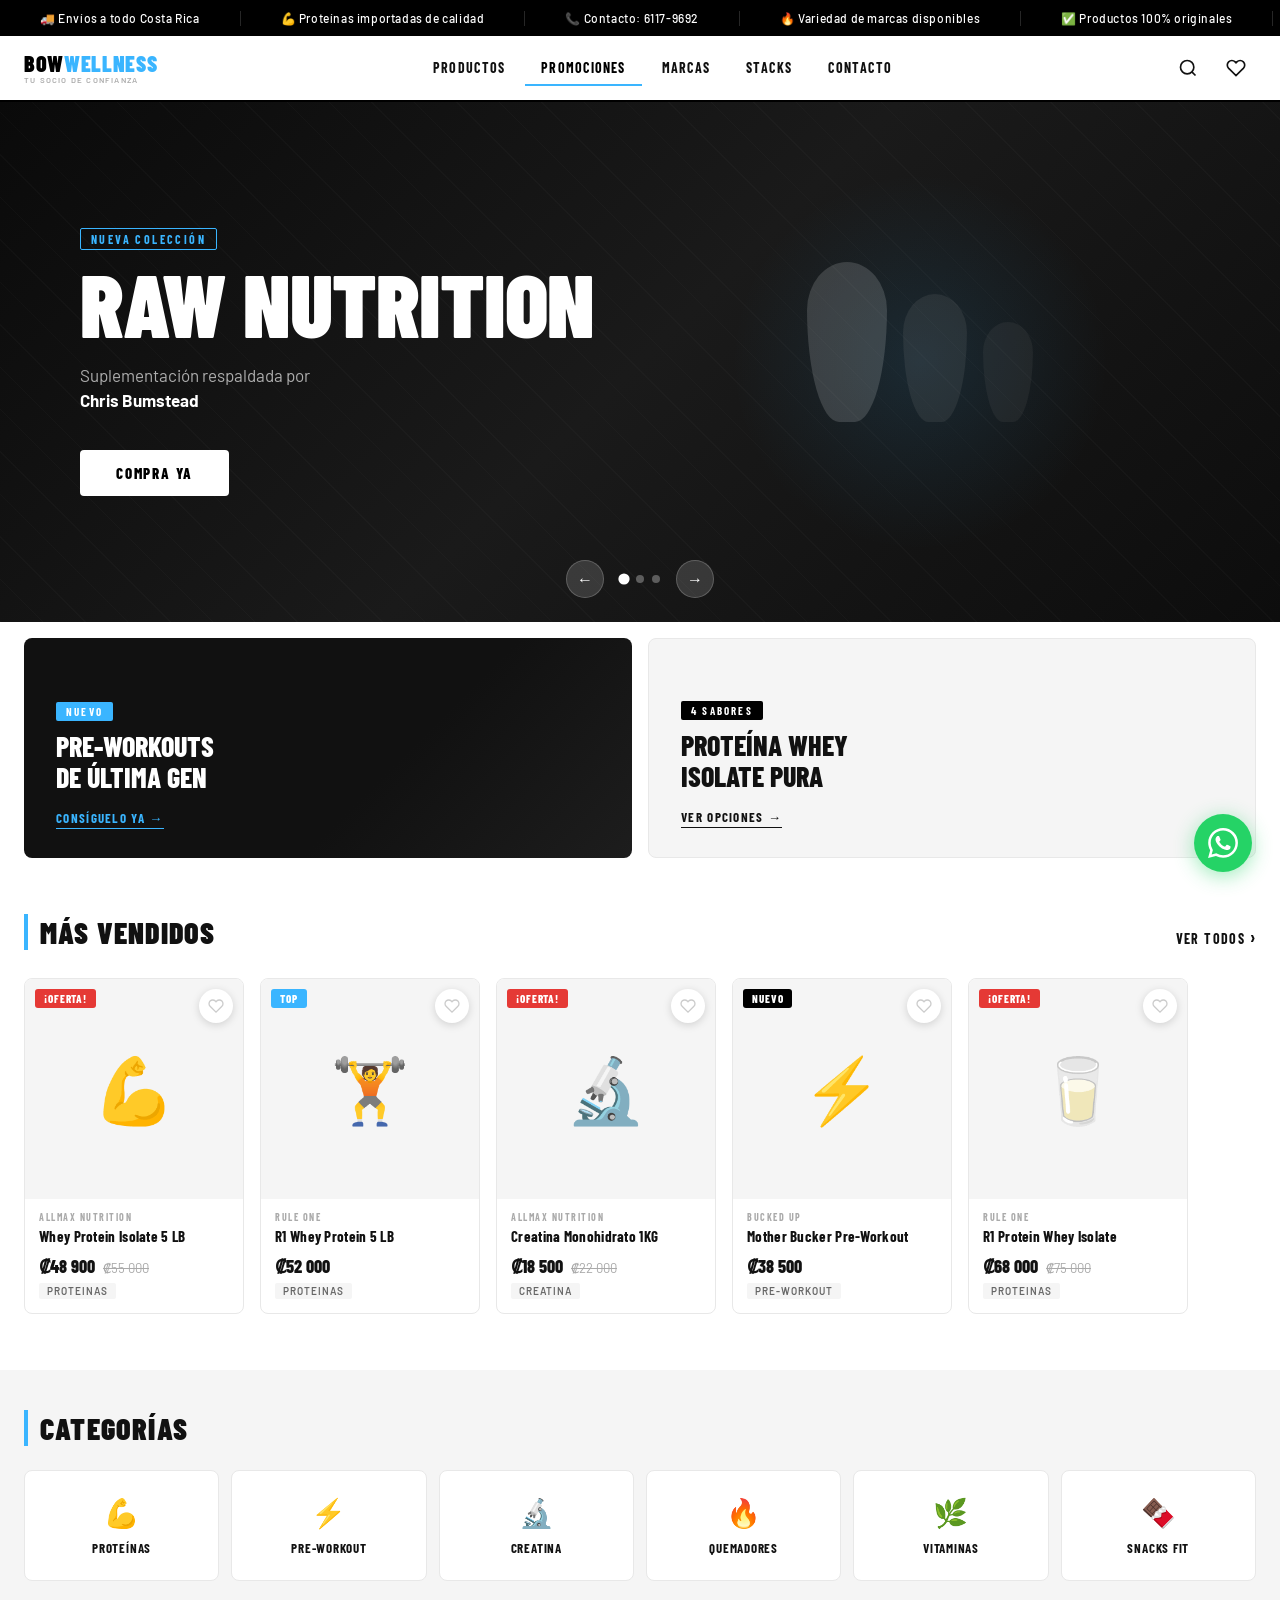
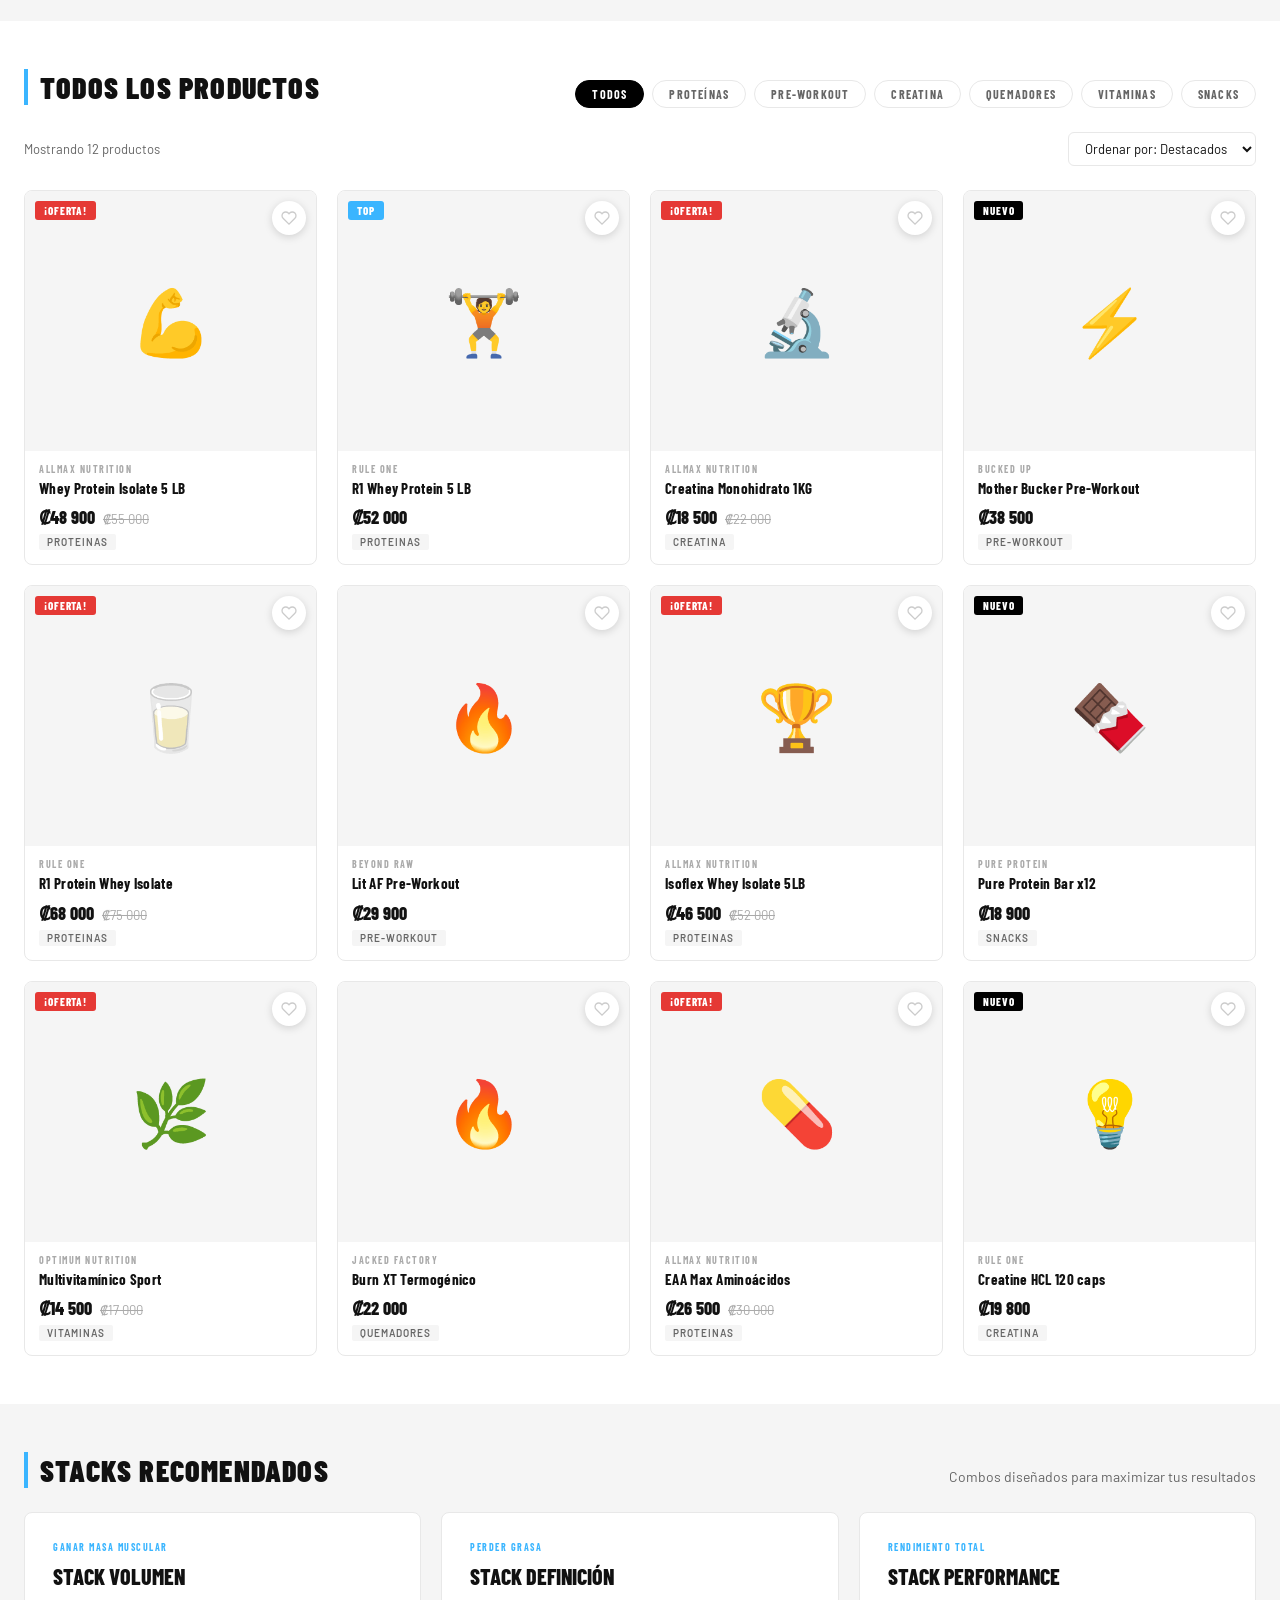
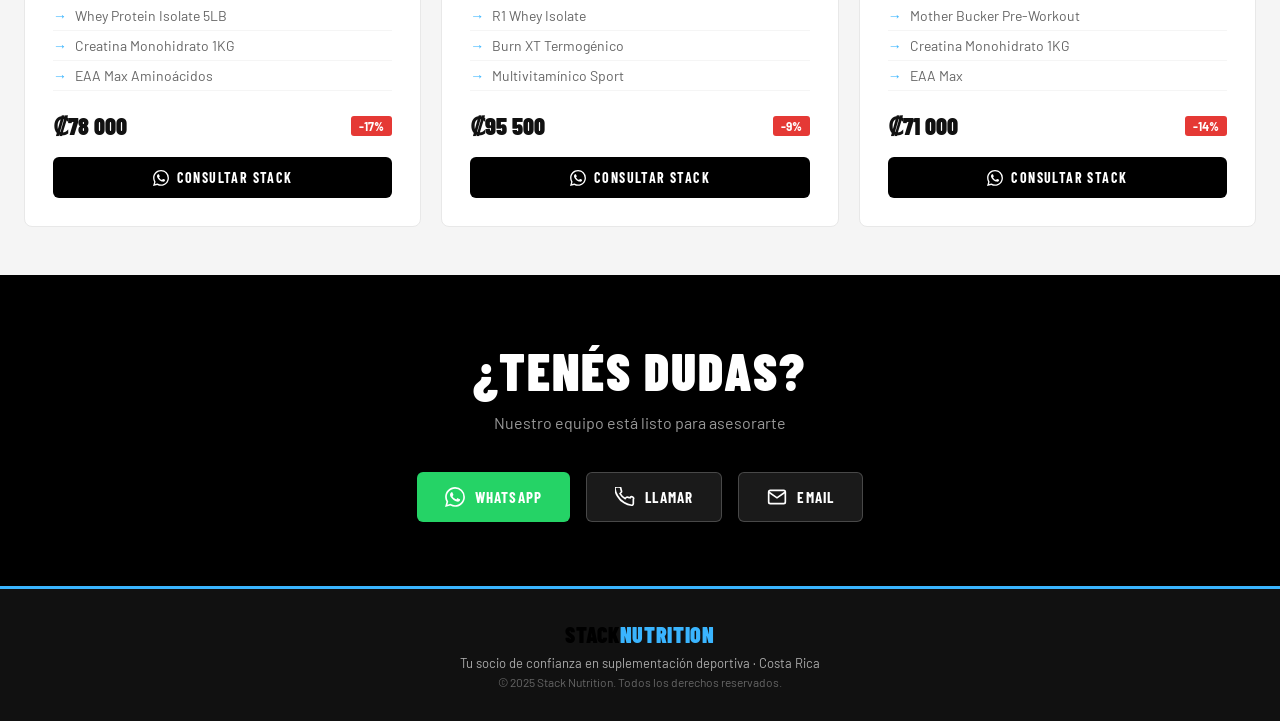
==== commit 60308750: "Update index.html" ====
--- a/index.html
+++ b/index.html
@@ -3,7 +3,7 @@
 <head>
   <meta charset="UTF-8" />
   <meta name="viewport" content="width=device-width, initial-scale=1.0" />
-  <title>STACK NUTRITION — Tu Tienda de Suplementos</title>
+  <title>BOX WELLNESS — Bienestar a tus manos</title>
   <link rel="preconnect" href="https://fonts.googleapis.com" />
   <link href="https://fonts.googleapis.com/css2?family=Barlow+Condensed:wght@400;600;700;800;900&family=Barlow:wght@300;400;500;600&display=swap" rel="stylesheet" />
   <link rel="stylesheet" href="style.css" />
@@ -14,17 +14,11 @@
   <div class="ticker-bar">
     <div class="ticker-track" id="tickerTrack">
       <span>🚚 Envíos a todo Costa Rica</span>
-      <span>⚡ Pre-Workouts desde ₡8.500</span>
       <span>💪 Proteínas importadas de calidad</span>
-      <span>📦 Retiro en tienda disponible</span>
-      <span>💳 Múltiples métodos de pago</span>
-      <span>📞 Contacto: (506) 8888-0000</span>
-      <span>🔥 Nuevas marcas disponibles</span>
+      <span>📞 Contacto: 6117-9692</span>
+      <span>🔥 Variedad de marcas disponibles</span>
       <span>✅ Productos 100% originales</span>
-      <span>🚚 Envíos a todo Costa Rica</span>
-      <span>⚡ Pre-Workouts desde ₡8.500</span>
       <span>💪 Proteínas importadas de calidad</span>
-      <span>📦 Retiro en tienda disponible</span>
     </div>
   </div>
 
@@ -32,7 +26,7 @@
   <header class="navbar" id="navbar">
     <div class="navbar-inner">
       <div class="nav-logo">
-        <span class="logo-text">STACK<span class="logo-accent">NUTRITION</span></span>
+        <span class="logo-text">BOW<span class="logo-accent">WELLNESS</span></span>
         <span class="logo-sub">TU SOCIO DE CONFIANZA</span>
       </div>
       <nav class="nav-links">
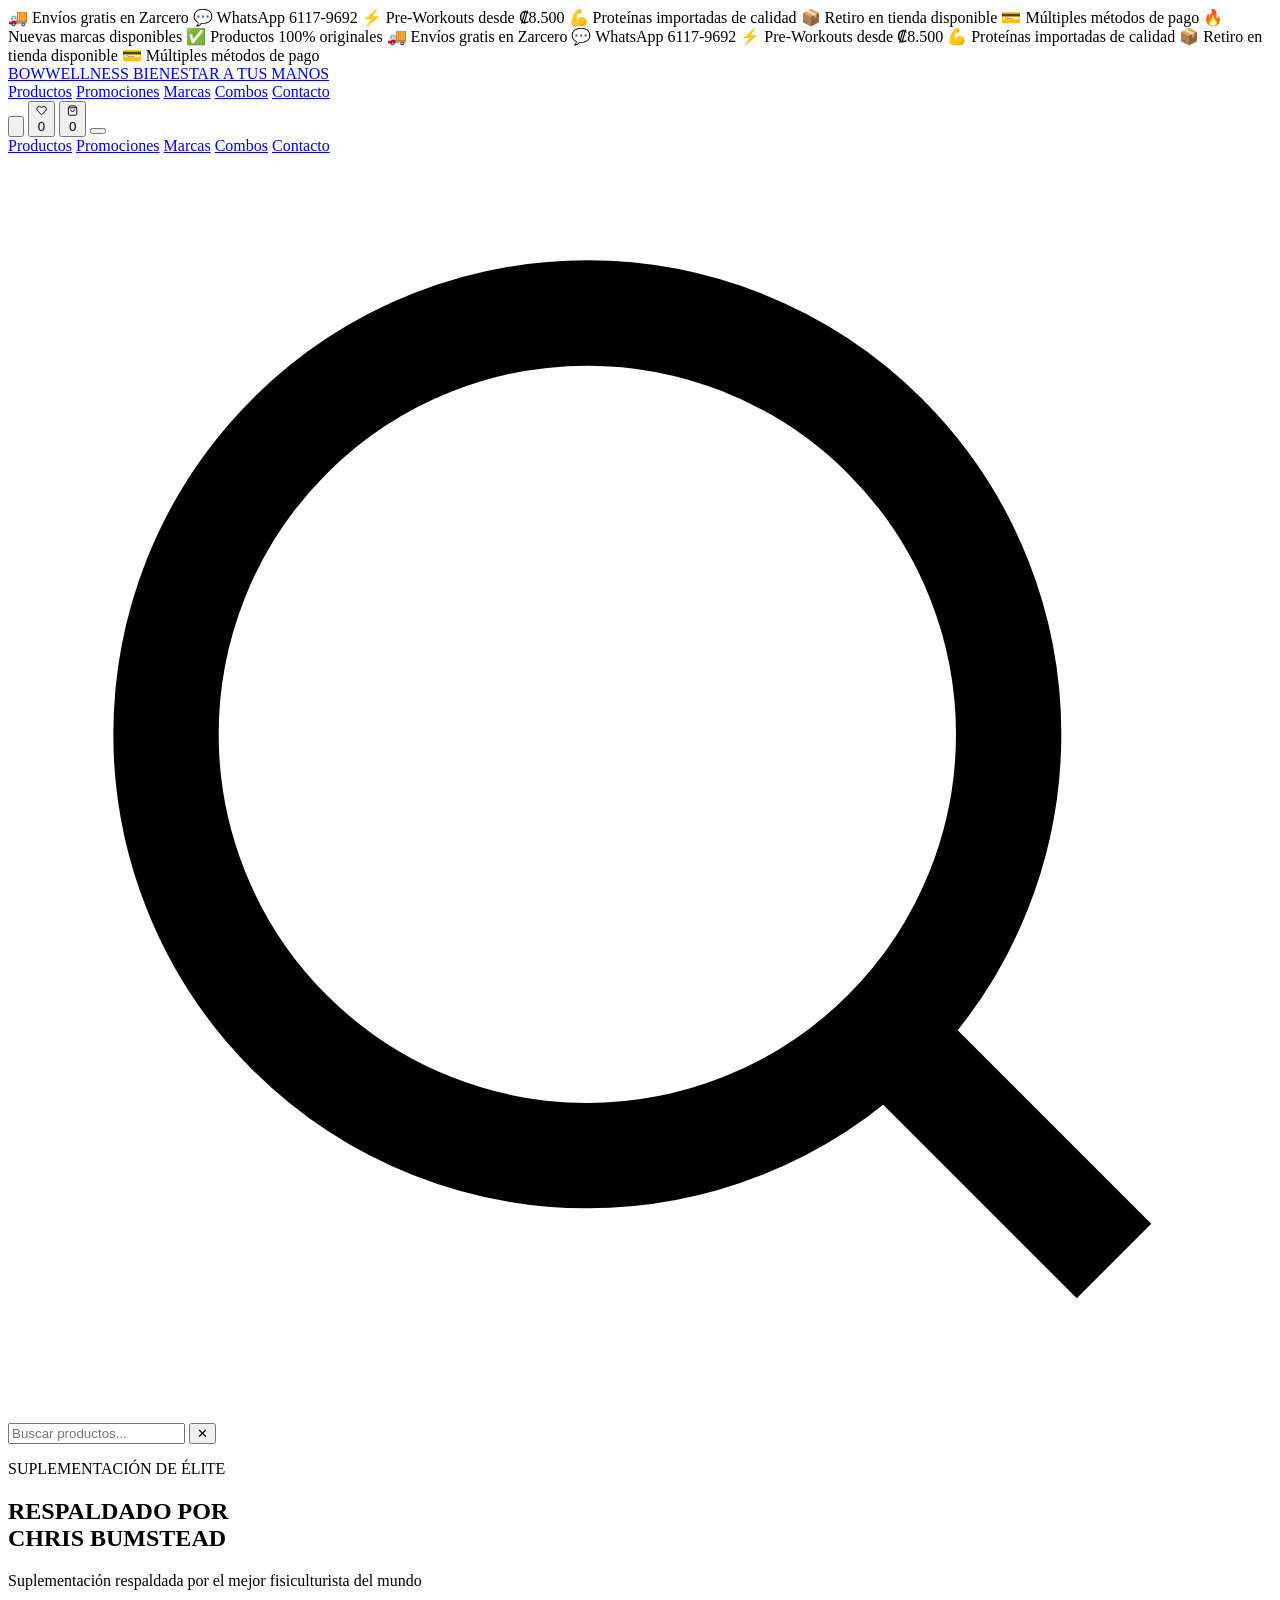
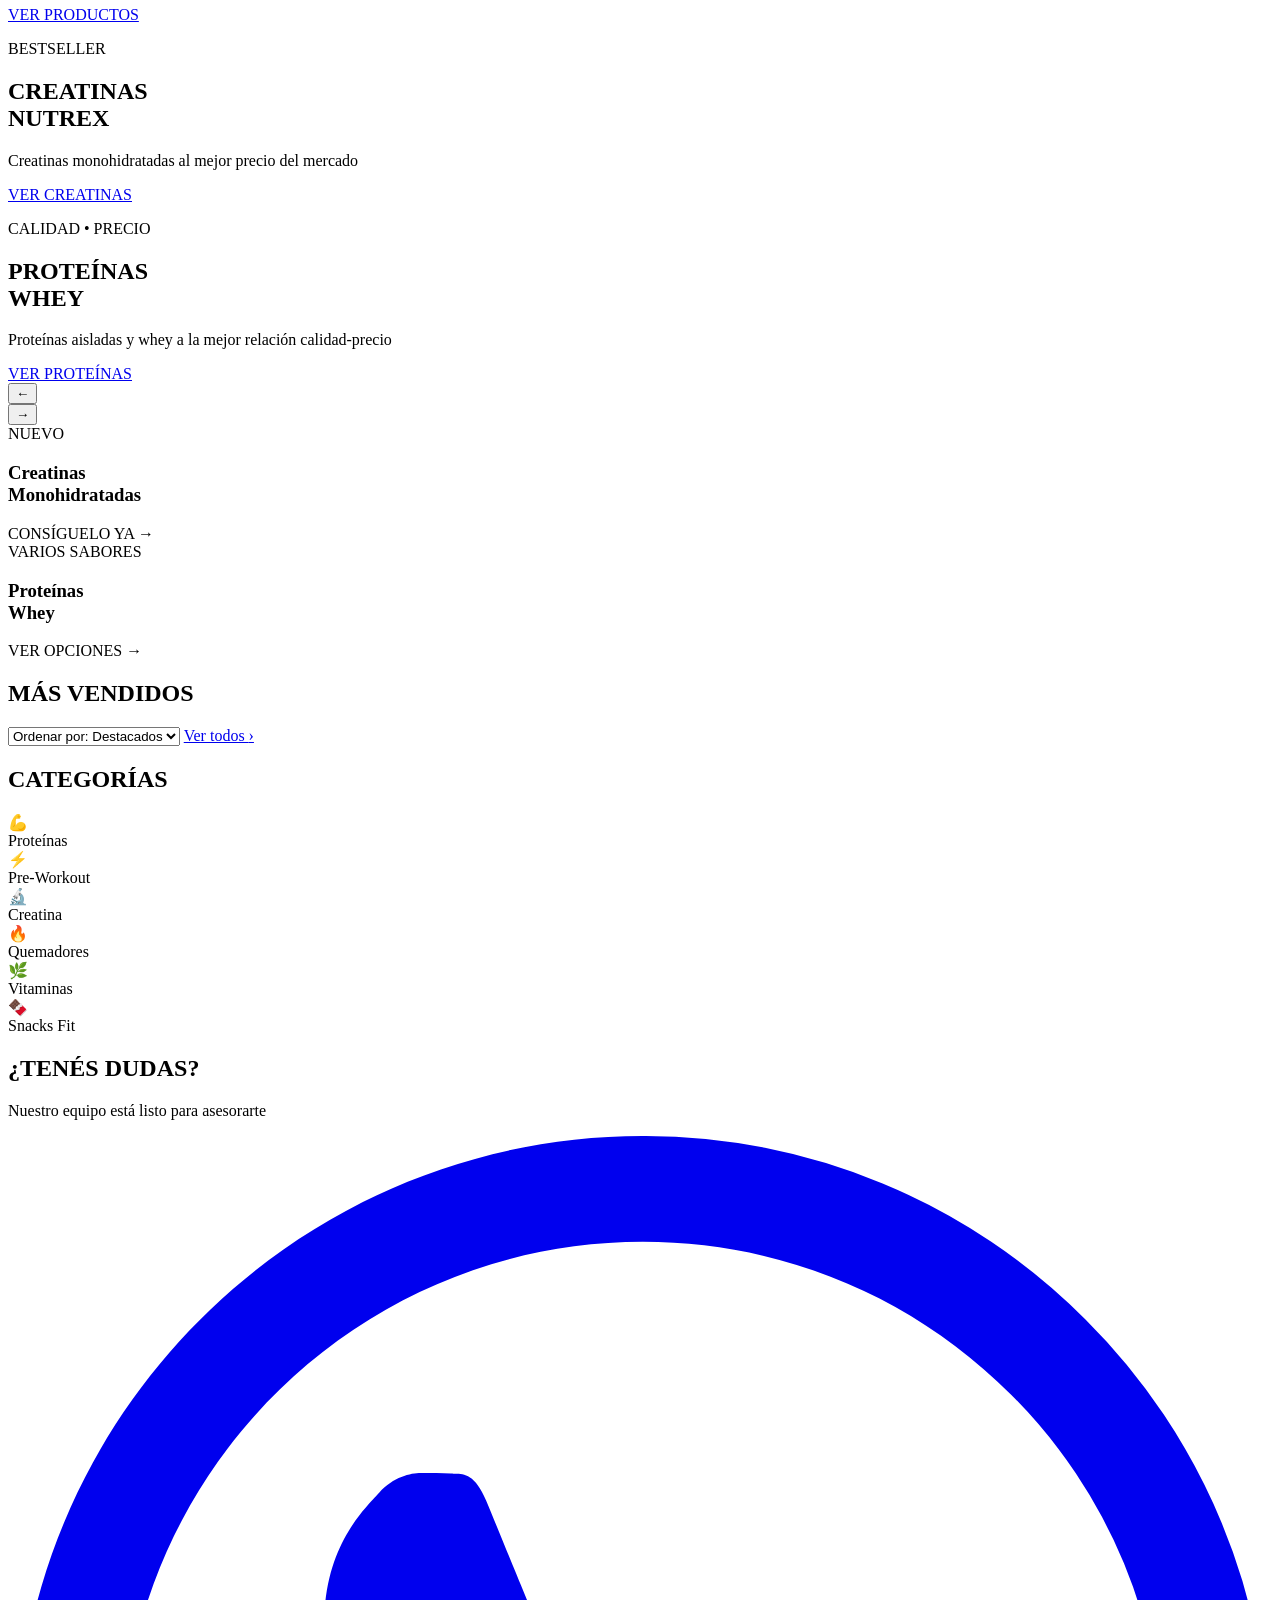
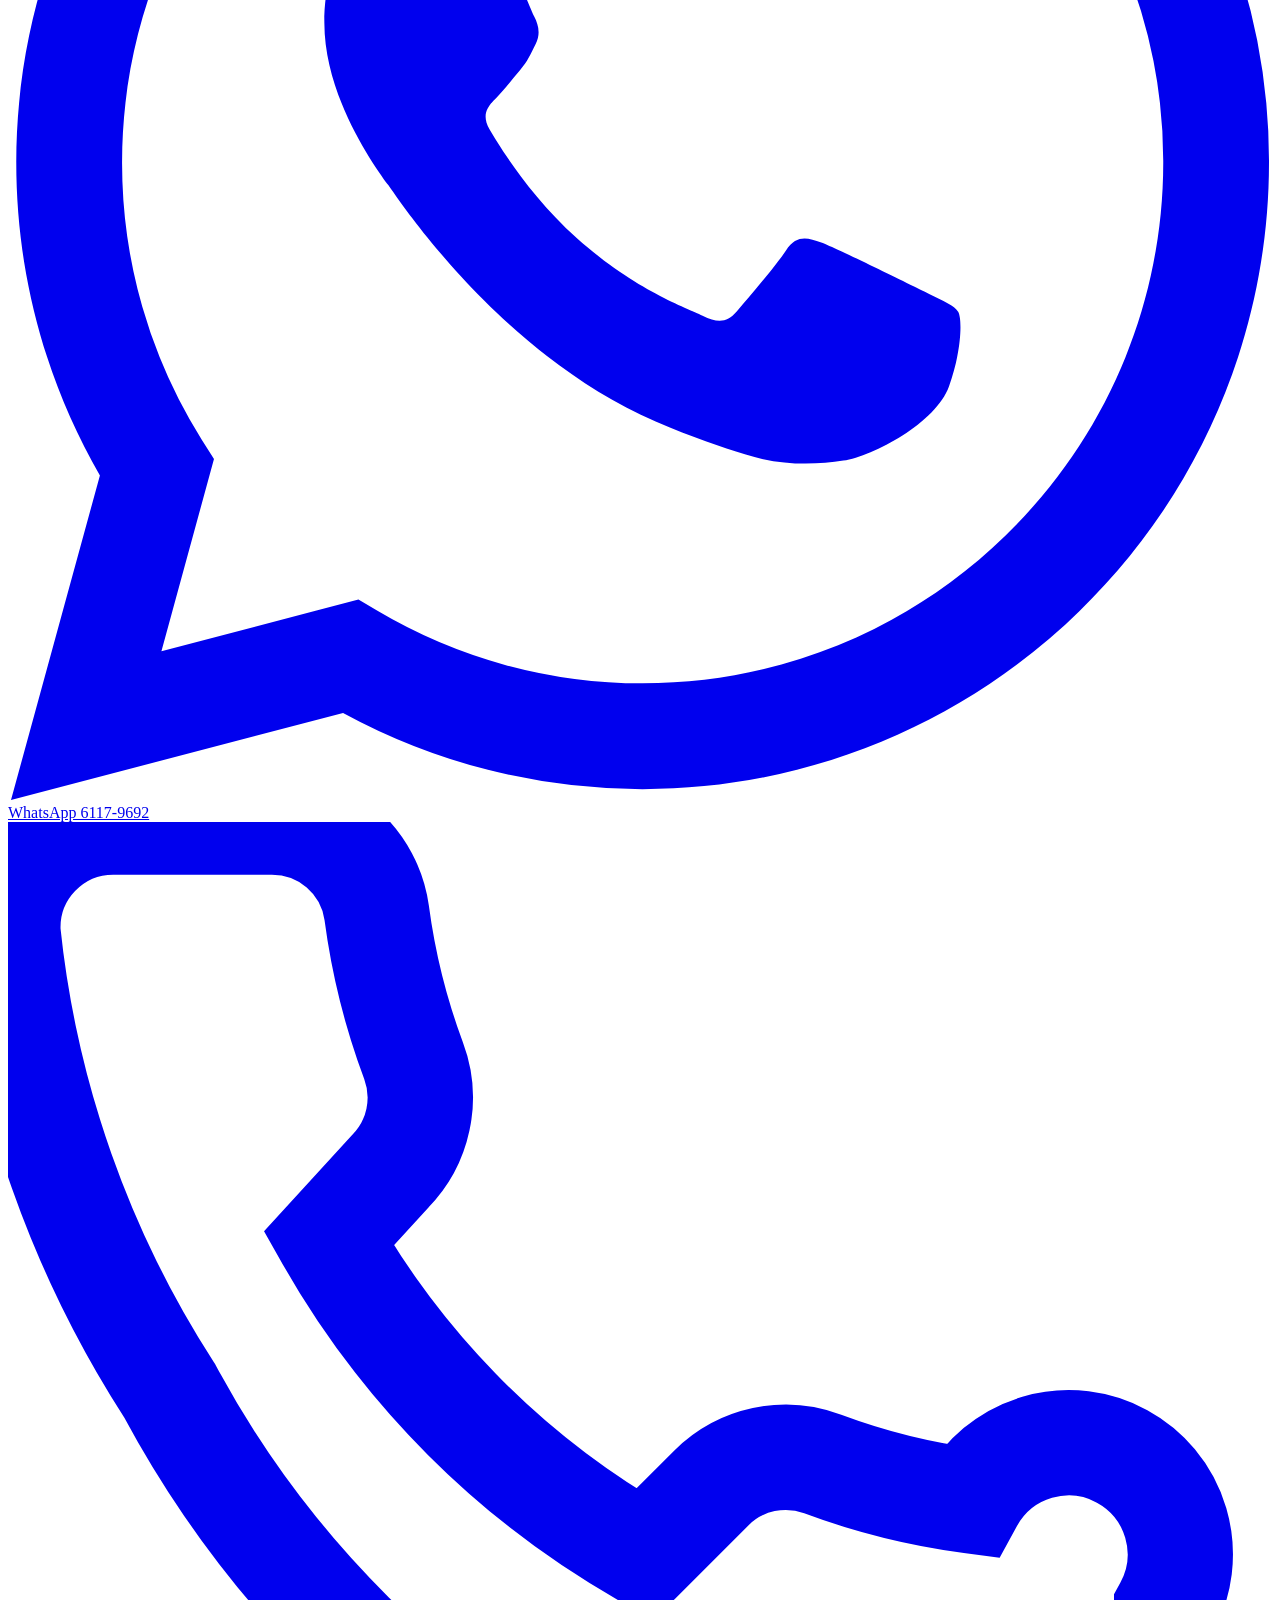
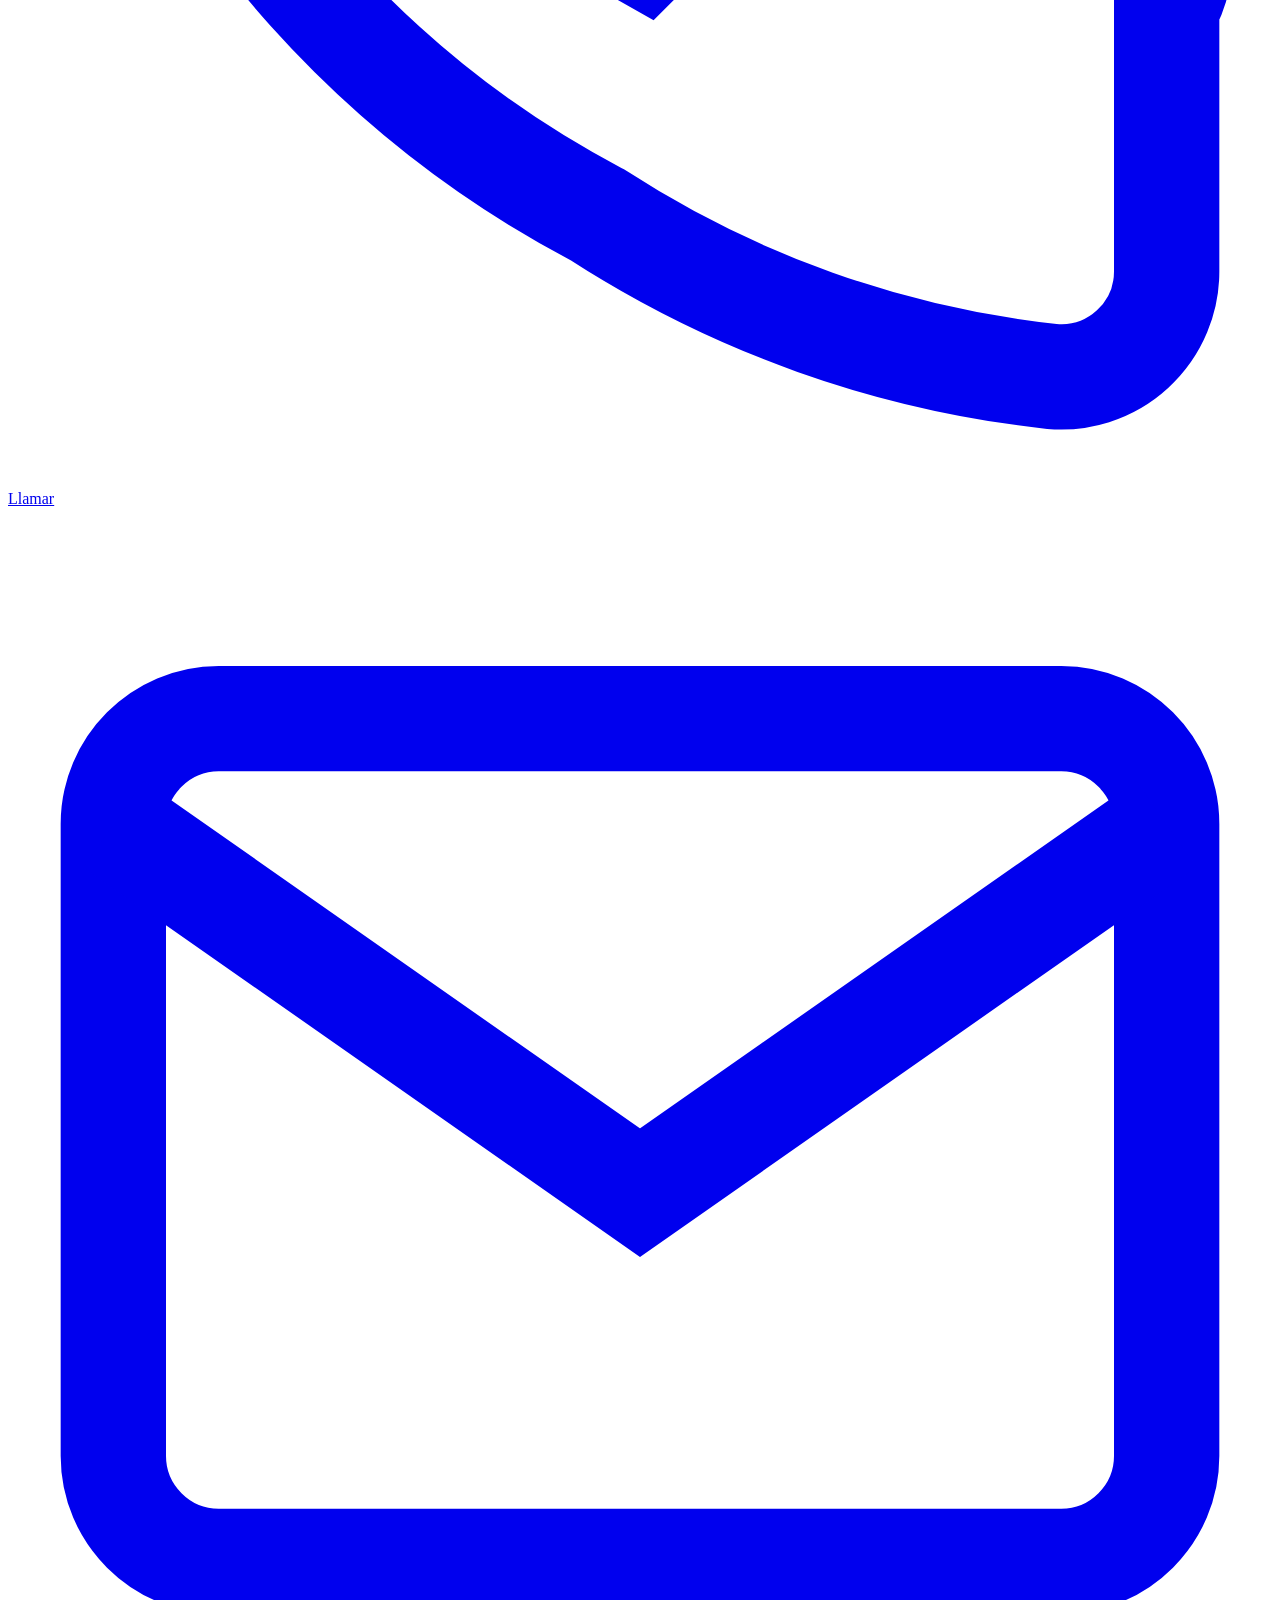
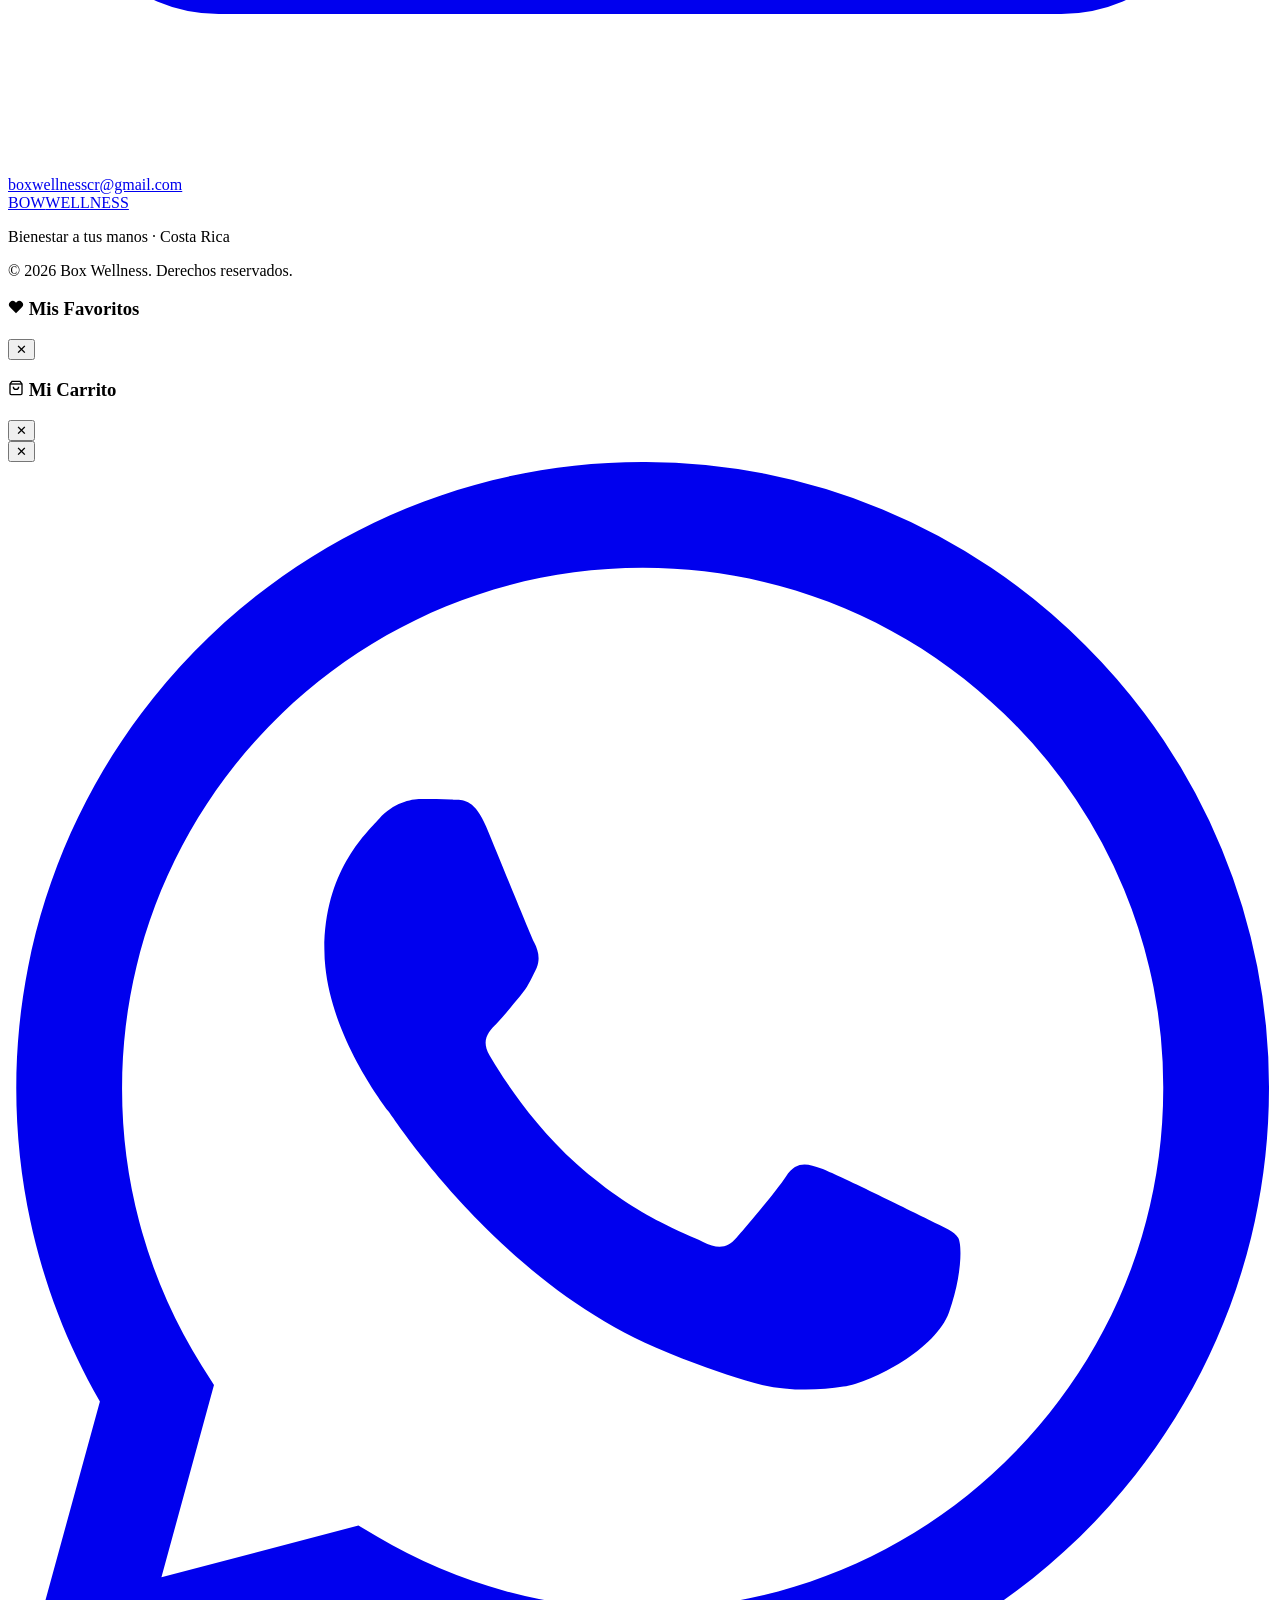
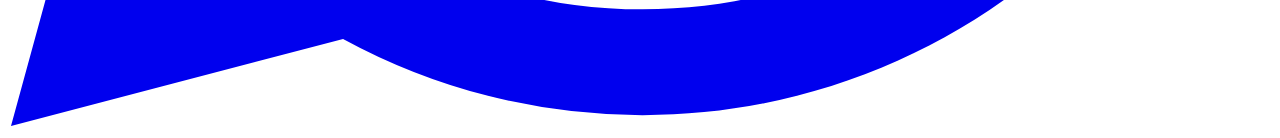
==== commit 9444708a: "full 1. 1" ====
--- a/index.html
+++ b/index.html
@@ -1,77 +1,96 @@
 <!DOCTYPE html>
 <html lang="es">
 <head>
-  <meta charset="UTF-8" />
-  <meta name="viewport" content="width=device-width, initial-scale=1.0" />
-  <title>BOX WELLNESS — Bienestar a tus manos</title>
-  <link rel="preconnect" href="https://fonts.googleapis.com" />
-  <link href="https://fonts.googleapis.com/css2?family=Barlow+Condensed:wght@400;600;700;800;900&family=Barlow:wght@300;400;500;600&display=swap" rel="stylesheet" />
-  <link rel="stylesheet" href="style.css" />
+  <meta charset="UTF-8"/>
+  <meta name="viewport" content="width=device-width, initial-scale=1.0"/>
+  <title>BOXWELLNESS — Bienestar a tus manos</title>
+  <link rel="preconnect" href="https://fonts.googleapis.com"/>
+  <link href="https://fonts.googleapis.com/css2?family=Barlow+Condensed:wght@400;600;700;800;900&family=Barlow:wght@300;400;500;600&display=swap" rel="stylesheet"/>
+  <link rel="stylesheet" href="css/style.css"/>
 </head>
 <body>
 
-  <!-- TOP TICKER BAR -->
+  <!-- TICKER -->
   <div class="ticker-bar">
-    <div class="ticker-track" id="tickerTrack">
-      <span>🚚 Envíos a todo Costa Rica</span>
+    <div class="ticker-track">
+      <span>🚚 Envíos gratis en Zarcero</span>
+      <span>💬 WhatsApp 6117-9692</span>
+      <span>⚡ Pre-Workouts desde ₡8.500</span>
       <span>💪 Proteínas importadas de calidad</span>
-      <span>📞 Contacto: 6117-9692</span>
-      <span>🔥 Variedad de marcas disponibles</span>
+      <span>📦 Retiro en tienda disponible</span>
+      <span>💳 Múltiples métodos de pago</span>
+      <span>🔥 Nuevas marcas disponibles</span>
       <span>✅ Productos 100% originales</span>
+      <span>🚚 Envíos gratis en Zarcero</span>
+      <span>💬 WhatsApp 6117-9692</span>
+      <span>⚡ Pre-Workouts desde ₡8.500</span>
       <span>💪 Proteínas importadas de calidad</span>
-    </div>
-  </div>
-
-  <!-- MAIN NAVBAR -->
+      <span>📦 Retiro en tienda disponible</span>
+      <span>💳 Múltiples métodos de pago</span>
+    </div>
+  </div>
+
+  <!-- NAVBAR -->
   <header class="navbar" id="navbar">
     <div class="navbar-inner">
-      <div class="nav-logo">
+      <a href="index.html" class="nav-logo">
         <span class="logo-text">BOW<span class="logo-accent">WELLNESS</span></span>
-        <span class="logo-sub">TU SOCIO DE CONFIANZA</span>
-      </div>
+        <span class="logo-sub">BIENESTAR A TUS MANOS</span>
+      </a>
       <nav class="nav-links">
-        <a href="#productos" class="nav-link active">Productos</a>
-        <a href="#promociones" class="nav-link">Promociones</a>
-        <a href="#marcas" class="nav-link">Marcas</a>
-        <a href="#stacks" class="nav-link">Stacks</a>
+        <a href="productos.html" class="nav-link">Productos</a>
+        <a href="promociones.html" class="nav-link">Promociones</a>
+        <a href="marcas.html" class="nav-link">Marcas</a>
+        <a href="combos.html" class="nav-link">Combos</a>
         <a href="#contacto" class="nav-link">Contacto</a>
       </nav>
       <div class="nav-actions">
         <button class="nav-icon-btn" id="searchBtn" title="Buscar">
           <svg viewBox="0 0 24 24" fill="none" stroke="currentColor" stroke-width="2"><circle cx="11" cy="11" r="8"/><path d="m21 21-4.35-4.35"/></svg>
         </button>
-        <a href="#wishlist" class="nav-icon-btn wishlist-btn" id="wishlistNavBtn" title="Favoritos">
+        <button class="nav-icon-btn wishlist-btn" id="wishlistNavBtn" title="Favoritos">
           <svg viewBox="0 0 24 24" fill="none" stroke="currentColor" stroke-width="2"><path d="M20.84 4.61a5.5 5.5 0 0 0-7.78 0L12 5.67l-1.06-1.06a5.5 5.5 0 0 0-7.78 7.78l1.06 1.06L12 21.23l7.78-7.78 1.06-1.06a5.5 5.5 0 0 0 0-7.78z"/></svg>
           <span class="wishlist-count" id="wishlistCount">0</span>
-        </a>
-      </div>
-    </div>
-    <!-- Search bar -->
+        </button>
+        <button class="nav-icon-btn cart-btn" id="cartNavBtn" title="Carrito">
+          <svg viewBox="0 0 24 24" fill="none" stroke="currentColor" stroke-width="2"><path d="M6 2 3 6v14a2 2 0 0 0 2 2h14a2 2 0 0 0 2-2V6l-3-4z"/><line x1="3" y1="6" x2="21" y2="6"/><path d="M16 10a4 4 0 0 1-8 0"/></svg>
+          <span class="cart-count" id="cartCount">0</span>
+        </button>
+        <button class="hamburger" id="hamburger">
+          <span></span><span></span><span></span>
+        </button>
+      </div>
+    </div>
+    <nav class="mobile-nav" id="mobileNav">
+      <a href="productos.html" class="nav-link">Productos</a>
+      <a href="promociones.html" class="nav-link">Promociones</a>
+      <a href="marcas.html" class="nav-link">Marcas</a>
+      <a href="combos.html" class="nav-link">Combos</a>
+      <a href="#contacto" class="nav-link">Contacto</a>
+    </nav>
     <div class="search-bar" id="searchBar">
       <div class="search-inner">
         <svg viewBox="0 0 24 24" fill="none" stroke="currentColor" stroke-width="2"><circle cx="11" cy="11" r="8"/><path d="m21 21-4.35-4.35"/></svg>
-        <input type="text" id="searchInput" placeholder="Buscar productos, marcas, categorías..." />
+        <input type="text" id="searchInput" placeholder="Buscar productos..."/>
         <button id="searchClose">✕</button>
       </div>
     </div>
   </header>
 
-  <!-- HERO BANNER CAROUSEL -->
+  <!-- HERO CAROUSEL -->
   <section class="hero-carousel" id="home">
     <div class="carousel-track" id="carouselTrack">
       <div class="carousel-slide slide-1">
         <div class="slide-content">
-          <p class="slide-tag">NUEVA COLECCIÓN</p>
-          <h1 class="slide-title">RAW NUTRITION</h1>
-          <p class="slide-subtitle">Suplementación respaldada por<br><strong>Chris Bumstead</strong></p>
-          <a href="#productos" class="slide-btn">COMPRA YA</a>
+          <p class="slide-tag">SUPLEMENTACIÓN DE ÉLITE</p>
+          <h1 class="slide-title">RESPALDADO POR<br><span style="color:var(--accent)">CHRIS BUMSTEAD</span></h1>
+          <p class="slide-subtitle">Suplementación respaldada por el mejor fisiculturista del mundo</p>
+          <a href="productos.html" class="slide-btn">VER PRODUCTOS</a>
         </div>
         <div class="slide-image-area">
           <div class="slide-img-placeholder slide-img-1">
             <div class="product-silhouette">
-              <div class="sil-can big"></div>
-              <div class="sil-can med"></div>
-              <div class="sil-can small"></div>
+              <div class="sil-can big"></div><div class="sil-can med"></div><div class="sil-can small"></div>
             </div>
           </div>
         </div>
@@ -79,201 +98,145 @@
       <div class="carousel-slide slide-2">
         <div class="slide-content">
           <p class="slide-tag">BESTSELLER</p>
-          <h1 class="slide-title">PROTEÍNA<br>PREMIUM</h1>
-          <p class="slide-subtitle">La mejor relación<br><strong>calidad-precio</strong> del mercado</p>
-          <a href="#productos" class="slide-btn">VER COLECCIÓN</a>
+          <h1 class="slide-title">CREATINAS<br>NUTREX</h1>
+          <p class="slide-subtitle">Creatinas monohidratadas al mejor precio del mercado</p>
+          <a href="productos.html?cat=creatina" class="slide-btn">VER CREATINAS</a>
         </div>
         <div class="slide-image-area">
           <div class="slide-img-placeholder slide-img-2">
             <div class="product-silhouette">
-              <div class="sil-can big protein"></div>
-              <div class="sil-can small protein"></div>
+              <div class="sil-can big protein"></div><div class="sil-can small protein"></div>
             </div>
           </div>
         </div>
       </div>
       <div class="carousel-slide slide-3">
         <div class="slide-content">
-          <p class="slide-tag">OFERTA LIMITADA</p>
-          <h1 class="slide-title">STACKS<br>COMPLETOS</h1>
-          <p class="slide-subtitle">Hasta <strong>30% OFF</strong><br>en combos seleccionados</p>
-          <a href="#stacks" class="slide-btn">VER STACKS</a>
+          <p class="slide-tag">CALIDAD • PRECIO</p>
+          <h1 class="slide-title">PROTEÍNAS<br>WHEY</h1>
+          <p class="slide-subtitle">Proteínas aisladas y whey a la mejor relación calidad-precio</p>
+          <a href="productos.html?cat=proteinas" class="slide-btn">VER PROTEÍNAS</a>
         </div>
         <div class="slide-image-area">
           <div class="slide-img-placeholder slide-img-3">
             <div class="product-silhouette">
-              <div class="sil-can big stack"></div>
-              <div class="sil-can med stack"></div>
-              <div class="sil-can small stack"></div>
-              <div class="sil-can tiny stack"></div>
+              <div class="sil-can big stack"></div><div class="sil-can med stack"></div><div class="sil-can small stack"></div>
             </div>
           </div>
         </div>
       </div>
     </div>
     <div class="carousel-controls">
-      <button class="carousel-btn prev" id="prevBtn">&#8592;</button>
+      <button class="carousel-btn" id="prevBtn">&#8592;</button>
       <div class="carousel-dots" id="carouselDots"></div>
-      <button class="carousel-btn next" id="nextBtn">&#8594;</button>
+      <button class="carousel-btn" id="nextBtn">&#8594;</button>
     </div>
   </section>
 
   <!-- PROMO BANNERS -->
-  <section class="promo-banners" id="promociones">
+  <section class="promo-banners">
     <div class="promo-grid">
-      <div class="promo-card promo-dark">
+      <div class="promo-card promo-dark" onclick="location.href='productos.html?cat=creatina'">
         <div class="promo-text">
           <span class="promo-tag">NUEVO</span>
-          <h3>Pre-Workouts<br>de Última Gen</h3>
-          <a href="#productos" class="promo-link">CONSÍGUELO YA →</a>
-        </div>
-      </div>
-      <div class="promo-card promo-light">
+          <h3>Creatinas<br>Monohidratadas</h3>
+          <span class="promo-link">CONSÍGUELO YA →</span>
+        </div>
+      </div>
+      <div class="promo-card promo-light" onclick="location.href='productos.html?cat=proteinas'">
         <div class="promo-text">
-          <span class="promo-tag promo-tag-accent">4 SABORES</span>
-          <h3>Proteína Whey<br>Isolate Pura</h3>
-          <a href="#productos" class="promo-link dark">VER OPCIONES →</a>
-        </div>
-      </div>
-    </div>
-  </section>
-
-  <!-- FEATURED PRODUCTS -->
-  <section class="products-section" id="productos">
+          <span class="promo-tag promo-tag-accent">VARIOS SABORES</span>
+          <h3>Proteínas<br>Whey</h3>
+          <span class="promo-link dark">VER OPCIONES →</span>
+        </div>
+      </div>
+    </div>
+  </section>
+
+  <!-- MÁS VENDIDOS -->
+  <section class="products-section" id="destacados">
     <div class="section-header">
       <h2 class="section-title">MÁS VENDIDOS</h2>
-      <a href="#todos" class="section-link">Ver todos <span>›</span></a>
+      <div class="section-header-right">
+        <select class="sort-inline" id="sortFeatured">
+          <option value="default">Ordenar por: Destacados</option>
+          <option value="price-asc">Precio ↑</option>
+          <option value="price-desc">Precio ↓</option>
+          <option value="name-asc">Nombre A-Z</option>
+        </select>
+        <a href="productos.html" class="section-link">Ver todos <span>›</span></a>
+      </div>
     </div>
     <div class="products-scroll-wrapper">
       <div class="products-row" id="productsRow"></div>
     </div>
   </section>
 
-  <!-- CATEGORIES STRIP -->
-  <section class="categories-strip" id="marcas">
-    <div class="section-header">
-      <h2 class="section-title">CATEGORÍAS</h2>
-    </div>
+  <!-- CATEGORÍAS -->
+  <section class="categories-strip">
+    <div class="section-header"><h2 class="section-title">CATEGORÍAS</h2></div>
     <div class="categories-grid">
-      <div class="cat-card" data-cat="proteinas">
-        <div class="cat-icon">💪</div>
-        <span>Proteínas</span>
-      </div>
-      <div class="cat-card" data-cat="pre-workout">
-        <div class="cat-icon">⚡</div>
-        <span>Pre-Workout</span>
-      </div>
-      <div class="cat-card" data-cat="creatina">
-        <div class="cat-icon">🔬</div>
-        <span>Creatina</span>
-      </div>
-      <div class="cat-card" data-cat="quemadores">
-        <div class="cat-icon">🔥</div>
-        <span>Quemadores</span>
-      </div>
-      <div class="cat-card" data-cat="vitaminas">
-        <div class="cat-icon">🌿</div>
-        <span>Vitaminas</span>
-      </div>
-      <div class="cat-card" data-cat="snacks">
-        <div class="cat-icon">🍫</div>
-        <span>Snacks Fit</span>
-      </div>
-    </div>
-  </section>
-
-  <!-- ALL PRODUCTS GRID -->
-  <section class="all-products-section" id="todos">
-    <div class="section-header">
-      <h2 class="section-title">TODOS LOS PRODUCTOS</h2>
-      <div class="filter-pills" id="filterPills">
-        <button class="pill active" data-filter="all">Todos</button>
-        <button class="pill" data-filter="proteinas">Proteínas</button>
-        <button class="pill" data-filter="pre-workout">Pre-Workout</button>
-        <button class="pill" data-filter="creatina">Creatina</button>
-        <button class="pill" data-filter="quemadores">Quemadores</button>
-        <button class="pill" data-filter="vitaminas">Vitaminas</button>
-        <button class="pill" data-filter="snacks">Snacks</button>
-      </div>
-    </div>
-    <div class="sort-bar">
-      <span id="productCount">Mostrando 0 productos</span>
-      <select id="sortSelect">
-        <option value="default">Ordenar por: Destacados</option>
-        <option value="price-asc">Precio: menor a mayor</option>
-        <option value="price-desc">Precio: mayor a menor</option>
-        <option value="name-asc">Nombre A-Z</option>
-      </select>
-    </div>
-    <div class="products-grid" id="productsGrid"></div>
-    <div class="empty-state" id="emptyState" style="display:none">
-      <div class="empty-icon">🔍</div>
-      <p>No se encontraron productos</p>
-    </div>
-  </section>
-
-  <!-- STACKS SECTION -->
-  <section class="stacks-section" id="stacks">
-    <div class="section-header">
-      <h2 class="section-title">STACKS RECOMENDADOS</h2>
-      <p class="section-sub">Combos diseñados para maximizar tus resultados</p>
-    </div>
-    <div class="stacks-grid" id="stacksGrid"></div>
-  </section>
-
-  <!-- CONTACT -->
+      <div class="cat-card" onclick="location.href='productos.html?cat=proteinas'"><div class="cat-icon">💪</div><span>Proteínas</span></div>
+      <div class="cat-card" onclick="location.href='productos.html?cat=pre-workout'"><div class="cat-icon">⚡</div><span>Pre-Workout</span></div>
+      <div class="cat-card" onclick="location.href='productos.html?cat=creatina'"><div class="cat-icon">🔬</div><span>Creatina</span></div>
+      <div class="cat-card" onclick="location.href='productos.html?cat=quemadores'"><div class="cat-icon">🔥</div><span>Quemadores</span></div>
+      <div class="cat-card" onclick="location.href='productos.html?cat=vitaminas'"><div class="cat-icon">🌿</div><span>Vitaminas</span></div>
+      <div class="cat-card" onclick="location.href='productos.html?cat=snacks'"><div class="cat-icon">🍫</div><span>Snacks Fit</span></div>
+    </div>
+  </section>
+
+  <!-- CONTACTO -->
   <section class="contact-section" id="contacto">
     <div class="contact-inner">
       <h2>¿TENÉS DUDAS?</h2>
       <p>Nuestro equipo está listo para asesorarte</p>
       <div class="contact-methods">
-        <a href="https://wa.me/50688880000" class="contact-method wa">
+        <a href="https://wa.me/50661179692" class="contact-method wa" target="_blank">
           <svg viewBox="0 0 24 24" fill="currentColor"><path d="M17.472 14.382c-.297-.149-1.758-.867-2.03-.967-.273-.099-.471-.148-.67.15-.197.297-.767.966-.94 1.164-.173.199-.347.223-.644.075-.297-.15-1.255-.463-2.39-1.475-.883-.788-1.48-1.761-1.653-2.059-.173-.297-.018-.458.13-.606.134-.133.298-.347.446-.52.149-.174.198-.298.298-.497.099-.198.05-.371-.025-.52-.075-.149-.669-1.612-.916-2.207-.242-.579-.487-.5-.669-.51-.173-.008-.371-.01-.57-.01-.198 0-.52.074-.792.372-.272.297-1.04 1.016-1.04 2.479 0 1.462 1.065 2.875 1.213 3.074.149.198 2.096 3.2 5.077 4.487.709.306 1.262.489 1.694.625.712.227 1.36.195 1.871.118.571-.085 1.758-.719 2.006-1.413.248-.694.248-1.289.173-1.413-.074-.124-.272-.198-.57-.347m-5.421 7.403h-.004a9.87 9.87 0 01-5.031-1.378l-.361-.214-3.741.982.998-3.648-.235-.374a9.86 9.86 0 01-1.51-5.26c.001-5.45 4.436-9.884 9.888-9.884 2.64 0 5.122 1.03 6.988 2.898a9.825 9.825 0 012.893 6.994c-.003 5.45-4.437 9.884-9.885 9.884m8.413-18.297A11.815 11.815 0 0012.05 0C5.495 0 .16 5.335.157 11.892c0 2.096.547 4.142 1.588 5.945L.057 24l6.305-1.654a11.882 11.882 0 005.683 1.448h.005c6.554 0 11.89-5.335 11.893-11.893a11.821 11.821 0 00-3.48-8.413z"/></svg>
-          WhatsApp
+          WhatsApp 6117-9692
         </a>
-        <a href="tel:+50688880000" class="contact-method phone">
+        <a href="tel:+50661179692" class="contact-method phone">
           <svg viewBox="0 0 24 24" fill="none" stroke="currentColor" stroke-width="2"><path d="M22 16.92v3a2 2 0 01-2.18 2 19.79 19.79 0 01-8.63-3.07A19.5 19.5 0 013.07 10.8a19.79 19.79 0 01-3.07-8.7A2 2 0 012 0h3a2 2 0 012 1.72c.127.96.361 1.903.7 2.81a2 2 0 01-.45 2.11L6.09 7.91a16 16 0 006 6l1.27-1.27a2 2 0 012.11-.45c.907.339 1.85.573 2.81.7A2 2 0 0122 14.92z"/></svg>
           Llamar
         </a>
-        <a href="mailto:info@stacknutrition.cr" class="contact-method email">
+        <a href="mailto:boxwellnesscr@gmail.com" class="contact-method email">
           <svg viewBox="0 0 24 24" fill="none" stroke="currentColor" stroke-width="2"><path d="M4 4h16c1.1 0 2 .9 2 2v12c0 1.1-.9 2-2 2H4c-1.1 0-2-.9-2-2V6c0-1.1.9-2 2-2z"/><polyline points="22,6 12,13 2,6"/></svg>
-          Email
+          boxwellnesscr@gmail.com
         </a>
       </div>
     </div>
   </section>
 
-  <!-- FOOTER -->
   <footer class="footer">
     <div class="footer-inner">
-      <div class="footer-logo">
-        <span class="logo-text">STACK<span class="logo-accent">NUTRITION</span></span>
-      </div>
-      <p class="footer-tagline">Tu socio de confianza en suplementación deportiva · Costa Rica</p>
-      <p class="footer-copy">© 2025 Stack Nutrition. Todos los derechos reservados.</p>
+      <a href="index.html" class="footer-logo logo-text">BOW<span class="logo-accent">WELLNESS</span></a>
+      <p class="footer-tagline">Bienestar a tus manos · Costa Rica</p>
+      <p class="footer-copy">© 2026 Box Wellness. Derechos reservados.</p>
     </div>
   </footer>
 
-  <!-- WISHLIST MODAL -->
+  <!-- MODALS -->
   <div class="modal-overlay" id="wishlistModal">
     <div class="modal-box">
       <div class="modal-header">
-        <h3>
-          <svg viewBox="0 0 24 24" fill="currentColor" width="20" height="20"><path d="M20.84 4.61a5.5 5.5 0 0 0-7.78 0L12 5.67l-1.06-1.06a5.5 5.5 0 0 0-7.78 7.78l1.06 1.06L12 21.23l7.78-7.78 1.06-1.06a5.5 5.5 0 0 0 0-7.78z"/></svg>
-          Mis Favoritos
-        </h3>
+        <h3><svg viewBox="0 0 24 24" fill="currentColor" width="16" height="16"><path d="M20.84 4.61a5.5 5.5 0 0 0-7.78 0L12 5.67l-1.06-1.06a5.5 5.5 0 0 0-7.78 7.78l1.06 1.06L12 21.23l7.78-7.78 1.06-1.06a5.5 5.5 0 0 0 0-7.78z"/></svg> Mis Favoritos</h3>
         <button class="modal-close" id="wishlistClose">✕</button>
       </div>
-      <div class="modal-body" id="wishlistBody">
-        <div class="empty-wishlist">
-          <svg viewBox="0 0 24 24" fill="none" stroke="#ccc" stroke-width="1.5" width="60" height="60"><path d="M20.84 4.61a5.5 5.5 0 0 0-7.78 0L12 5.67l-1.06-1.06a5.5 5.5 0 0 0-7.78 7.78l1.06 1.06L12 21.23l7.78-7.78 1.06-1.06a5.5 5.5 0 0 0 0-7.78z"/></svg>
-          <p>Aún no tenés favoritos.<br>Dale ❤️ a los productos que te gusten.</p>
-        </div>
-      </div>
-    </div>
-  </div>
-
-  <!-- PRODUCT DETAIL MODAL -->
+      <div class="modal-body" id="wishlistBody"></div>
+    </div>
+  </div>
+
+  <div class="modal-overlay" id="cartModal">
+    <div class="modal-box">
+      <div class="modal-header">
+        <h3><svg viewBox="0 0 24 24" fill="none" stroke="currentColor" stroke-width="2" width="16" height="16"><path d="M6 2 3 6v14a2 2 0 0 0 2 2h14a2 2 0 0 0 2-2V6l-3-4z"/><line x1="3" y1="6" x2="21" y2="6"/><path d="M16 10a4 4 0 0 1-8 0"/></svg> Mi Carrito</h3>
+        <button class="modal-close" id="cartClose">✕</button>
+      </div>
+      <div class="modal-body" id="cartBody"></div>
+      <div class="cart-footer" id="cartFooter"></div>
+    </div>
+  </div>
+
   <div class="modal-overlay" id="productModal">
     <div class="modal-box product-modal-box">
       <button class="modal-close" id="productModalClose">✕</button>
@@ -281,11 +244,11 @@
     </div>
   </div>
 
-  <!-- WHATSAPP FLOAT -->
-  <a href="https://wa.me/50688880000" class="whatsapp-float" target="_blank" title="Contactar por WhatsApp">
+  <a href="https://wa.me/50661179692" class="whatsapp-float" target="_blank">
     <svg viewBox="0 0 24 24" fill="currentColor"><path d="M17.472 14.382c-.297-.149-1.758-.867-2.03-.967-.273-.099-.471-.148-.67.15-.197.297-.767.966-.94 1.164-.173.199-.347.223-.644.075-.297-.15-1.255-.463-2.39-1.475-.883-.788-1.48-1.761-1.653-2.059-.173-.297-.018-.458.13-.606.134-.133.298-.347.446-.52.149-.174.198-.298.298-.497.099-.198.05-.371-.025-.52-.075-.149-.669-1.612-.916-2.207-.242-.579-.487-.5-.669-.51-.173-.008-.371-.01-.57-.01-.198 0-.52.074-.792.372-.272.297-1.04 1.016-1.04 2.479 0 1.462 1.065 2.875 1.213 3.074.149.198 2.096 3.2 5.077 4.487.709.306 1.262.489 1.694.625.712.227 1.36.195 1.871.118.571-.085 1.758-.719 2.006-1.413.248-.694.248-1.289.173-1.413-.074-.124-.272-.198-.57-.347m-5.421 7.403h-.004a9.87 9.87 0 01-5.031-1.378l-.361-.214-3.741.982.998-3.648-.235-.374a9.86 9.86 0 01-1.51-5.26c.001-5.45 4.436-9.884 9.888-9.884 2.64 0 5.122 1.03 6.988 2.898a9.825 9.825 0 012.893 6.994c-.003 5.45-4.437 9.884-9.885 9.884m8.413-18.297A11.815 11.815 0 0012.05 0C5.495 0 .16 5.335.157 11.892c0 2.096.547 4.142 1.588 5.945L.057 24l6.305-1.654a11.882 11.882 0 005.683 1.448h.005c6.554 0 11.89-5.335 11.893-11.893a11.821 11.821 0 00-3.48-8.413z"/></svg>
   </a>
 
-  <script src="script.js"></script>
+  <script src="js/shared.js"></script>
+  <script src="js/index.js"></script>
 </body>
 </html>
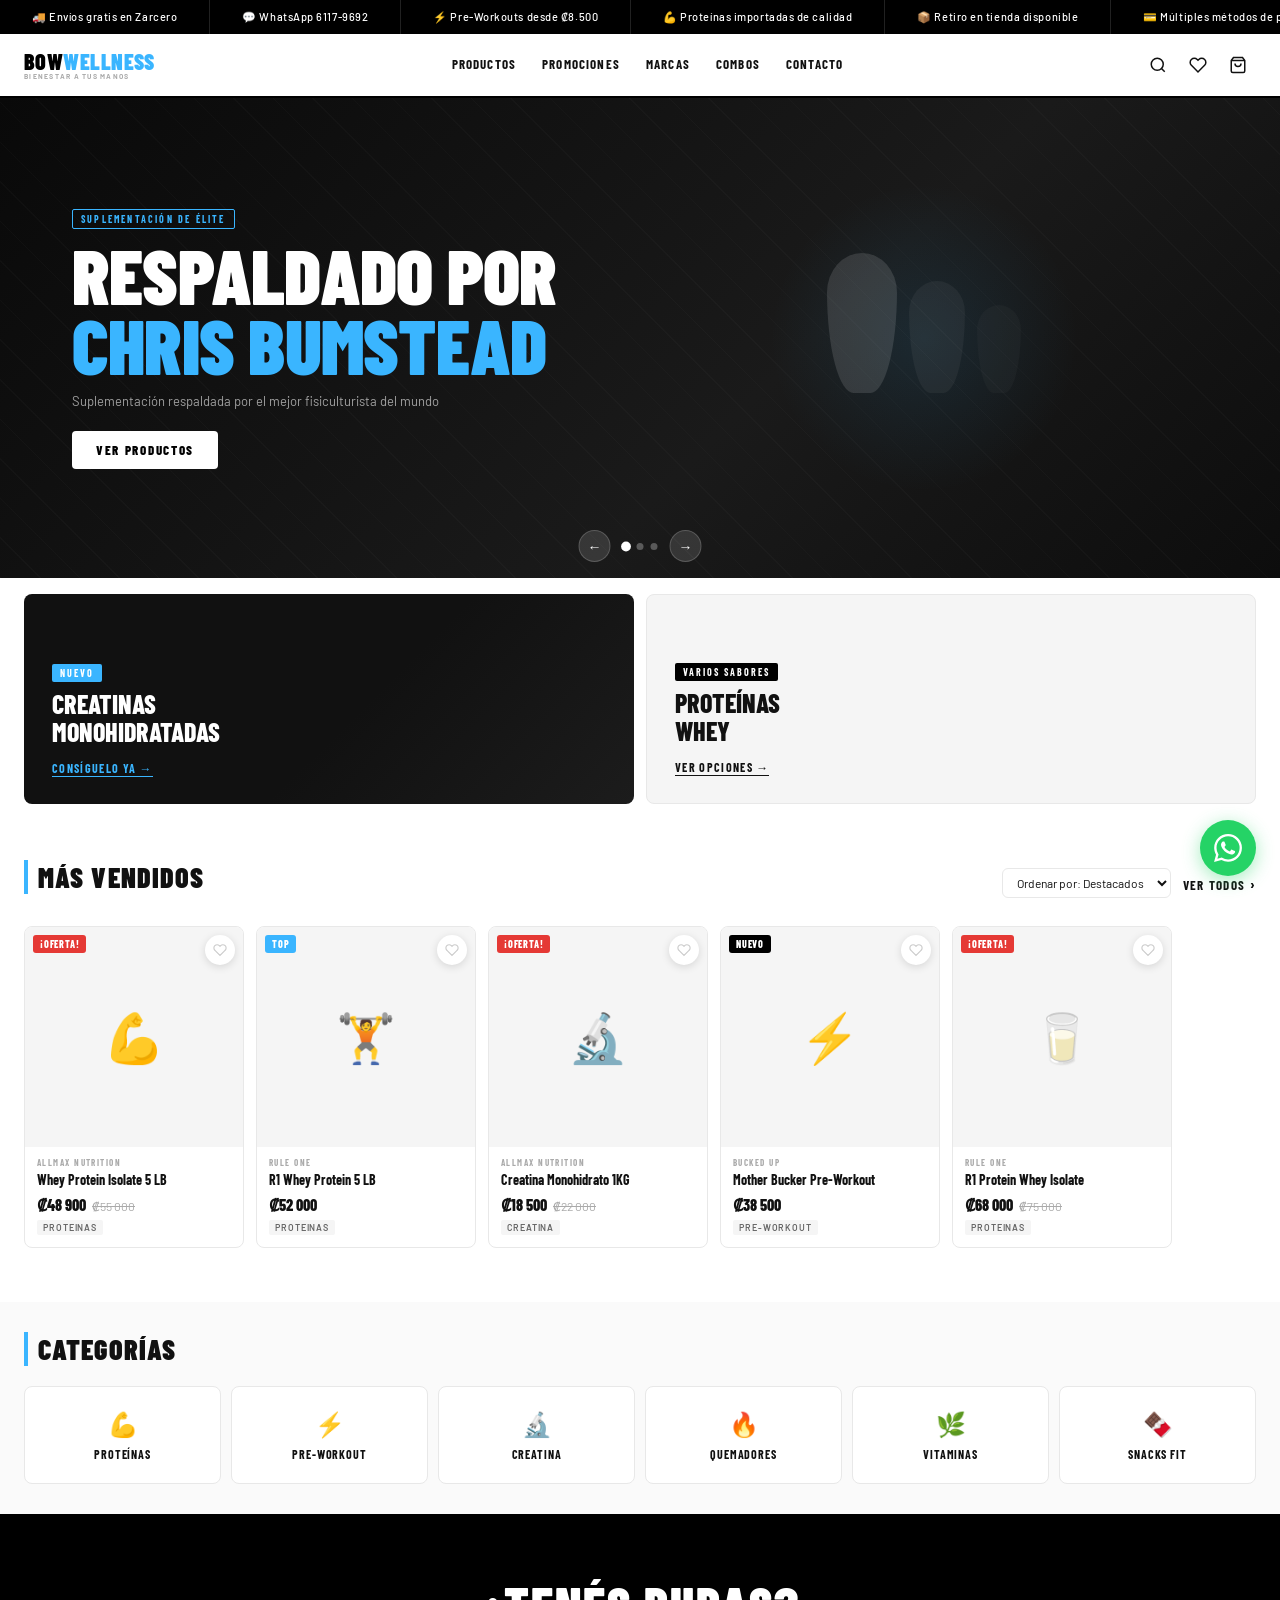
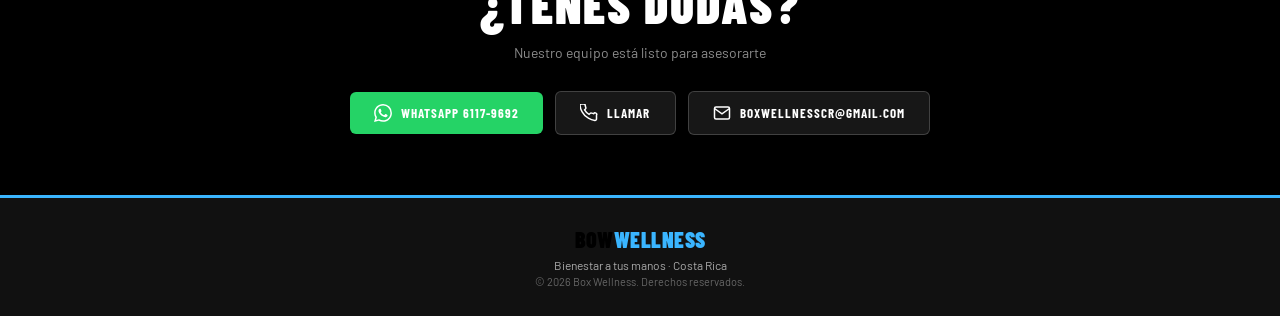
==== commit 6fea2dde: "new htmls" ====
--- a/index.html
+++ b/index.html
@@ -6,7 +6,7 @@
   <title>BOXWELLNESS — Bienestar a tus manos</title>
   <link rel="preconnect" href="https://fonts.googleapis.com"/>
   <link href="https://fonts.googleapis.com/css2?family=Barlow+Condensed:wght@400;600;700;800;900&family=Barlow:wght@300;400;500;600&display=swap" rel="stylesheet"/>
-  <link rel="stylesheet" href="css/style.css"/>
+  <link rel="stylesheet" href="style.css"/>
 </head>
 <body>
 
@@ -248,7 +248,7 @@
     <svg viewBox="0 0 24 24" fill="currentColor"><path d="M17.472 14.382c-.297-.149-1.758-.867-2.03-.967-.273-.099-.471-.148-.67.15-.197.297-.767.966-.94 1.164-.173.199-.347.223-.644.075-.297-.15-1.255-.463-2.39-1.475-.883-.788-1.48-1.761-1.653-2.059-.173-.297-.018-.458.13-.606.134-.133.298-.347.446-.52.149-.174.198-.298.298-.497.099-.198.05-.371-.025-.52-.075-.149-.669-1.612-.916-2.207-.242-.579-.487-.5-.669-.51-.173-.008-.371-.01-.57-.01-.198 0-.52.074-.792.372-.272.297-1.04 1.016-1.04 2.479 0 1.462 1.065 2.875 1.213 3.074.149.198 2.096 3.2 5.077 4.487.709.306 1.262.489 1.694.625.712.227 1.36.195 1.871.118.571-.085 1.758-.719 2.006-1.413.248-.694.248-1.289.173-1.413-.074-.124-.272-.198-.57-.347m-5.421 7.403h-.004a9.87 9.87 0 01-5.031-1.378l-.361-.214-3.741.982.998-3.648-.235-.374a9.86 9.86 0 01-1.51-5.26c.001-5.45 4.436-9.884 9.888-9.884 2.64 0 5.122 1.03 6.988 2.898a9.825 9.825 0 012.893 6.994c-.003 5.45-4.437 9.884-9.885 9.884m8.413-18.297A11.815 11.815 0 0012.05 0C5.495 0 .16 5.335.157 11.892c0 2.096.547 4.142 1.588 5.945L.057 24l6.305-1.654a11.882 11.882 0 005.683 1.448h.005c6.554 0 11.89-5.335 11.893-11.893a11.821 11.821 0 00-3.48-8.413z"/></svg>
   </a>
 
-  <script src="js/shared.js"></script>
-  <script src="js/index.js"></script>
+  <script src="shared.js"></script>
+  <script src="index.js"></script>
 </body>
 </html>
--- a/style.css
+++ b/style.css
@@ -0,0 +1,515 @@
+/* ============================================================
+   BOXWELLNESS — CSS
+   #000 black | #fff white | #3AB5FF brand accent | #25D366 WA green
+   ============================================================ */
+:root {
+  --black:      #000000;
+  --white:      #ffffff;
+  --accent:     #3AB5FF;
+  --accent-d:   #1A9EE6;
+  --g50:        #fafafa;
+  --g100:       #f5f5f5;
+  --g200:       #e8e8e8;
+  --g300:       #d0d0d0;
+  --g400:       #aaaaaa;
+  --g600:       #666666;
+  --nb:         #111111;
+  --wa:         #25D366;
+  --wa-d:       #128C7E;
+  --red:        #e53935;
+  --fd:         'Barlow Condensed', sans-serif;
+  --fb:         'Barlow', sans-serif;
+  --nh:         58px;
+  --th:         32px;
+  --r:          8px;
+}
+*,*::before,*::after{box-sizing:border-box;margin:0;padding:0}
+html{scroll-behavior:smooth;-webkit-text-size-adjust:100%}
+body{font-family:var(--fb);background:var(--white);color:var(--nb);overflow-x:hidden;-webkit-font-smoothing:antialiased}
+a{text-decoration:none;color:inherit}
+button{cursor:pointer;border:none;background:none;font-family:inherit}
+img{max-width:100%;display:block}
+
+/* TICKER */
+.ticker-bar{background:var(--black);color:var(--white);height:var(--th);overflow:hidden;display:flex;align-items:center}
+.ticker-track{display:flex;white-space:nowrap;animation:tick 30s linear infinite}
+.ticker-bar:hover .ticker-track{animation-play-state:paused}
+.ticker-track span{font-size:11px;font-weight:500;letter-spacing:.05em;padding:0 32px;border-right:1px solid rgba(255,255,255,.13);line-height:var(--th)}
+@keyframes tick{from{transform:translateX(0)}to{transform:translateX(-50%)}}
+
+/* NAVBAR */
+.navbar{position:sticky;top:0;z-index:90;background:var(--white);border-bottom:2px solid var(--black);transition:box-shadow .3s}
+.navbar.scrolled{box-shadow:0 4px 20px rgba(0,0,0,.1)}
+.navbar-inner{max-width:1400px;margin:0 auto;height:var(--nh);display:flex;align-items:center;padding:0 16px;gap:16px}
+
+.nav-logo{flex-shrink:0;display:flex;flex-direction:column;line-height:1;gap:1px;text-decoration:none}
+.logo-text{font-family:var(--fd);font-size:20px;font-weight:900;letter-spacing:.02em;color:var(--black)}
+.logo-accent{color:var(--accent)}
+.logo-sub{font-size:7px;font-weight:700;letter-spacing:.18em;color:var(--g400);text-transform:uppercase}
+.footer-logo{display:inline-block}
+
+/* Desktop nav links — hidden on mobile */
+.nav-links{display:none;gap:2px;flex:1;justify-content:center}
+.nav-link{font-family:var(--fd);font-size:13px;font-weight:700;letter-spacing:.09em;text-transform:uppercase;padding:7px 12px;color:var(--nb);border-bottom:2.5px solid transparent;transition:color .2s,border-color .2s;white-space:nowrap}
+.nav-link:hover,.nav-link.active{color:var(--black);border-bottom-color:var(--accent)}
+
+/* Nav actions */
+.nav-actions{display:flex;align-items:center;gap:4px;margin-left:auto}
+.nav-icon-btn{width:36px;height:36px;display:flex;align-items:center;justify-content:center;border-radius:50%;color:var(--nb);transition:background .2s;position:relative;flex-shrink:0}
+.nav-icon-btn svg{width:18px;height:18px}
+.nav-icon-btn:hover{background:var(--g100)}
+.wishlist-btn.has-items{color:var(--red)}
+.wishlist-btn.has-items svg{fill:var(--red);stroke:var(--red)}
+.wishlist-count,.cart-count{position:absolute;top:3px;right:3px;background:var(--accent);color:var(--white);font-size:8px;font-weight:800;width:14px;height:14px;border-radius:50%;display:flex;align-items:center;justify-content:center;opacity:0;transform:scale(0);transition:opacity .2s,transform .2s}
+.wishlist-count.visible,.cart-count.visible{opacity:1;transform:scale(1)}
+.cart-btn.has-items .cart-count{opacity:1;transform:scale(1)}
+
+/* Hamburger */
+.hamburger{display:flex;flex-direction:column;justify-content:center;gap:5px;width:36px;height:36px;padding:8px;border-radius:6px;transition:background .2s}
+.hamburger:hover{background:var(--g100)}
+.hamburger span{display:block;height:2px;background:var(--black);border-radius:2px;transition:transform .3s,opacity .3s}
+.hamburger.open span:nth-child(1){transform:translateY(7px) rotate(45deg)}
+.hamburger.open span:nth-child(2){opacity:0}
+.hamburger.open span:nth-child(3){transform:translateY(-7px) rotate(-45deg)}
+
+/* Mobile nav drawer */
+.mobile-nav{display:flex;flex-direction:column;background:var(--white);border-top:1px solid var(--g200);padding:0 16px;max-height:0;overflow:hidden;transition:max-height .35s ease,padding .35s}
+.mobile-nav.open{max-height:400px;padding:8px 16px 16px}
+.mobile-nav .nav-link{display:block;padding:12px 8px;border-bottom:1px solid var(--g100);font-size:15px;border-bottom-width:1px}
+.mobile-nav .nav-link:last-child{border-bottom:none}
+
+/* Search bar */
+.search-bar{display:none;background:var(--white);border-top:1px solid var(--g200);padding:10px 16px}
+.search-bar.open{display:block}
+.search-inner{max-width:560px;margin:0 auto;display:flex;align-items:center;gap:9px;background:var(--g100);border:1.5px solid var(--g200);border-radius:7px;padding:8px 12px;transition:border-color .2s}
+.search-inner:focus-within{border-color:var(--accent)}
+.search-inner svg{width:16px;height:16px;color:var(--g400);flex-shrink:0}
+.search-inner input{flex:1;border:none;background:none;font-family:var(--fb);font-size:14px;color:var(--nb);outline:none}
+#searchClose{color:var(--g400);font-size:13px;padding:2px 6px;border-radius:4px;transition:color .2s}
+#searchClose:hover{color:var(--nb)}
+
+/* SECTION HEADER */
+.section-header{display:flex;align-items:baseline;justify-content:space-between;flex-wrap:wrap;gap:8px;margin-bottom:20px;padding:0 16px;max-width:1400px;margin-left:auto;margin-right:auto}
+.section-title{font-family:var(--fd);font-size:24px;font-weight:900;letter-spacing:.04em;text-transform:uppercase;color:var(--nb);border-left:4px solid var(--accent);padding-left:10px}
+.section-header-right{display:flex;align-items:center;gap:12px;flex-wrap:wrap}
+.section-link{font-family:var(--fd);font-size:13px;font-weight:700;letter-spacing:.1em;text-transform:uppercase;color:var(--nb);transition:color .2s}
+.section-link:hover{color:var(--accent)}
+.section-link span{font-size:16px}
+.sort-inline{font-family:var(--fb);font-size:12px;color:var(--nb);border:1.5px solid var(--g200);border-radius:6px;padding:6px 10px;background:var(--white);cursor:pointer;outline:none}
+.sort-inline:focus{border-color:var(--accent)}
+
+/* HERO CAROUSEL */
+.hero-carousel{position:relative;overflow:hidden;background:var(--black);height:280px}
+.carousel-track{display:flex;height:100%;transition:transform .6s cubic-bezier(.77,0,.175,1)}
+.carousel-slide{min-width:100%;height:100%;display:flex;align-items:center;padding:0 20px;position:relative;overflow:hidden}
+.slide-1{background:linear-gradient(135deg,#090909 0%,#1a1a1a 60%,#0d0d0d 100%)}
+.slide-2{background:linear-gradient(135deg,#0f0f0f 0%,#1c1c1c 100%)}
+.slide-3{background:linear-gradient(135deg,#060606 0%,#151515 100%)}
+.carousel-slide::before{content:'';position:absolute;inset:0;background-image:repeating-linear-gradient(45deg,rgba(255,255,255,.018) 0px,rgba(255,255,255,.018) 1px,transparent 1px,transparent 28px);pointer-events:none}
+.slide-content{flex:1;z-index:2}
+.slide-tag{font-family:var(--fd);font-size:10px;font-weight:700;letter-spacing:.22em;text-transform:uppercase;color:var(--accent);border:1px solid var(--accent);padding:3px 8px;border-radius:2px;display:inline-block;margin-bottom:10px}
+.slide-title{font-family:var(--fd);font-size:clamp(32px,8vw,88px);font-weight:900;line-height:.92;color:var(--white);text-transform:uppercase;letter-spacing:-.01em;margin-bottom:12px}
+.slide-subtitle{font-size:13px;color:rgba(255,255,255,.6);line-height:1.5;margin-bottom:20px}
+.slide-subtitle strong{color:var(--white)}
+.slide-btn{display:inline-block;background:var(--white);color:var(--black);font-family:var(--fd);font-size:13px;font-weight:800;letter-spacing:.13em;text-transform:uppercase;padding:11px 24px;border-radius:4px;transition:background .2s,color .2s,transform .2s;cursor:pointer}
+.slide-btn:hover{background:var(--accent);color:var(--white);transform:translateY(-2px)}
+.slide-image-area{display:none}
+.carousel-controls{position:absolute;bottom:16px;left:50%;transform:translateX(-50%);display:flex;align-items:center;gap:12px;z-index:10}
+.carousel-btn{background:rgba(255,255,255,.13);color:var(--white);width:32px;height:32px;border-radius:50%;font-size:14px;display:flex;align-items:center;justify-content:center;transition:background .2s;border:1px solid rgba(255,255,255,.18)}
+.carousel-btn:hover{background:var(--accent)}
+.carousel-dots{display:flex;gap:7px;align-items:center}
+.dot{width:7px;height:7px;border-radius:50%;background:rgba(255,255,255,.28);transition:background .3s,transform .3s;cursor:pointer}
+.dot.active{background:var(--white);transform:scale(1.4)}
+
+/* Silhouettes */
+.product-silhouette{display:flex;align-items:flex-end;gap:12px;padding-bottom:30px}
+.sil-can{border-radius:50% 50% 38% 38%/28% 28% 72% 72%}
+.sil-can.big{width:70px;height:140px;background:var(--white);opacity:.12}
+.sil-can.med{width:56px;height:112px;background:#888;opacity:.10}
+.sil-can.small{width:44px;height:88px;background:#666;opacity:.08}
+.sil-can.protein{background:var(--accent)}
+.sil-can.stack{background:linear-gradient(to top,var(--accent),#fff)}
+.slide-img-placeholder{width:240px;height:240px;border-radius:50%;display:flex;align-items:center;justify-content:center}
+.slide-img-1{background:radial-gradient(circle,rgba(58,181,255,.11),transparent 68%)}
+.slide-img-2{background:radial-gradient(circle,rgba(255,255,255,.07),transparent 68%)}
+.slide-img-3{background:radial-gradient(circle,rgba(58,181,255,.07),transparent 68%)}
+
+/* PROMO BANNERS */
+.promo-banners{padding:14px 16px;max-width:1400px;margin:0 auto}
+.promo-grid{display:grid;grid-template-columns:1fr;gap:12px}
+.promo-card{border-radius:var(--r);height:160px;display:flex;align-items:flex-end;padding:22px;overflow:hidden;position:relative;cursor:pointer;transition:transform .28s,box-shadow .28s}
+.promo-card:hover{transform:translateY(-3px);box-shadow:0 6px 24px rgba(0,0,0,.12)}
+.promo-dark{background:linear-gradient(135deg,#111 55%,#1c1c1c 100%);color:var(--white)}
+.promo-light{background:var(--g100);color:var(--nb);border:1.5px solid var(--g200)}
+.promo-tag{font-family:var(--fd);font-size:10px;font-weight:700;letter-spacing:.2em;text-transform:uppercase;background:var(--accent);color:var(--white);padding:3px 8px;border-radius:2px;display:inline-block;margin-bottom:8px}
+.promo-tag-accent{background:var(--black);color:var(--white)}
+.promo-card h3{font-family:var(--fd);font-size:22px;font-weight:800;line-height:1.1;text-transform:uppercase;margin-bottom:10px}
+.promo-link{font-family:var(--fd);font-size:12px;font-weight:700;letter-spacing:.11em;text-transform:uppercase;color:var(--accent);border-bottom:1px solid currentColor;padding-bottom:1px}
+.promo-link.dark{color:var(--nb)}
+
+/* FEATURED PRODUCTS ROW */
+.products-section{padding:32px 0;background:var(--white)}
+.products-scroll-wrapper{overflow-x:auto;padding:6px 16px 12px;scrollbar-width:thin;scrollbar-color:var(--g200) transparent}
+.products-scroll-wrapper::-webkit-scrollbar{height:3px}
+.products-scroll-wrapper::-webkit-scrollbar-thumb{background:var(--g200);border-radius:2px}
+.products-row{display:flex;gap:12px;width:max-content}
+.products-row .product-card{width:175px;flex-shrink:0}
+.products-row .product-img-wrap{height:175px}
+
+/* PRODUCT CARD */
+.product-card{background:var(--white);border:1.5px solid var(--g200);border-radius:var(--r);overflow:hidden;transition:border-color .25s,box-shadow .25s,transform .25s;cursor:pointer;position:relative}
+.product-card:hover{border-color:var(--black);box-shadow:0 6px 24px rgba(0,0,0,.12);transform:translateY(-4px)}
+.product-img-wrap{position:relative;background:var(--g100);overflow:hidden}
+.product-img-wrap img,.product-img-placeholder{width:100%;height:100%;object-fit:cover}
+.product-img-placeholder{display:flex;align-items:center;justify-content:center;font-size:48px}
+.product-badge{position:absolute;top:8px;left:8px;font-family:var(--fd);font-size:10px;font-weight:800;letter-spacing:.08em;text-transform:uppercase;padding:3px 7px;border-radius:3px;z-index:2}
+.badge-oferta{background:var(--red);color:var(--white)}
+.badge-nuevo{background:var(--black);color:var(--white)}
+.badge-top{background:var(--accent);color:var(--white)}
+
+/* Like btn */
+.like-btn{position:absolute;top:8px;right:8px;width:30px;height:30px;border-radius:50%;background:var(--white);display:flex;align-items:center;justify-content:center;z-index:2;box-shadow:0 2px 8px rgba(0,0,0,.13);transition:transform .2s,background .2s}
+.like-btn:hover{transform:scale(1.18)}
+.like-btn.liked{background:#fce4e4}
+.like-btn svg{width:14px;height:14px;stroke:#ccc;fill:none;transition:stroke .2s,fill .2s}
+.like-btn.liked svg{stroke:var(--red);fill:var(--red)}
+
+/* "Comprar ahora" hover overlay */
+.product-hover-overlay{position:absolute;bottom:0;left:0;right:0;background:linear-gradient(to top,rgba(0,0,0,.88),transparent);padding:32px 10px 10px;transform:translateY(100%);transition:transform .3s cubic-bezier(.4,0,.2,1);display:flex;gap:6px}
+.product-card:hover .product-hover-overlay{transform:translateY(0)}
+.btn-buy-now{flex:1;background:var(--white);color:var(--black);font-family:var(--fd);font-size:11px;font-weight:800;letter-spacing:.08em;text-transform:uppercase;padding:8px 6px;border-radius:4px;text-align:center;transition:background .2s}
+.btn-buy-now:hover{background:var(--g100)}
+.btn-wa{flex:0 0 auto;background:var(--wa);color:var(--white);border-radius:4px;width:34px;display:flex;align-items:center;justify-content:center}
+.btn-wa:hover{background:var(--wa-d)}
+.btn-wa svg{width:14px;height:14px;fill:var(--white)}
+
+.product-info{padding:10px 12px 12px}
+.product-brand{font-family:var(--fd);font-size:9px;font-weight:700;letter-spacing:.16em;text-transform:uppercase;color:var(--g400);margin-bottom:3px}
+.product-name{font-family:var(--fd);font-size:14px;font-weight:700;color:var(--nb);margin-bottom:6px;line-height:1.3}
+.product-price-row{display:flex;align-items:baseline;gap:6px}
+.product-price{font-family:var(--fd);font-size:16px;font-weight:800;color:var(--nb)}
+.product-price-old{font-size:12px;color:var(--g400);text-decoration:line-through}
+.product-cat-tag{font-size:9px;font-weight:600;letter-spacing:.1em;text-transform:uppercase;background:var(--g100);color:var(--g600);padding:2px 6px;border-radius:2px;display:inline-block;margin-top:5px}
+
+/* CATEGORIES */
+.categories-strip{padding:30px 0;background:var(--g50)}
+.categories-grid{display:grid;grid-template-columns:repeat(3,1fr);gap:10px;max-width:1400px;margin:0 auto;padding:0 16px}
+.cat-card{background:var(--white);border:1.5px solid var(--g200);border-radius:var(--r);padding:18px 10px;display:flex;flex-direction:column;align-items:center;gap:8px;cursor:pointer;text-align:center;transition:border-color .2s,box-shadow .2s,transform .2s}
+.cat-card:hover{border-color:var(--accent);box-shadow:0 4px 14px rgba(58,181,255,.14);transform:translateY(-3px)}
+.cat-icon{font-size:24px}
+.cat-card span{font-family:var(--fd);font-size:12px;font-weight:700;letter-spacing:.07em;text-transform:uppercase;color:var(--nb)}
+
+/* ─── CATALOG LAYOUT (productos.html) ─────────────────── */
+.page-hero{background:var(--black);color:var(--white);padding:32px 20px 24px;text-align:center}
+.page-hero-title{font-family:var(--fd);font-size:clamp(36px,8vw,72px);font-weight:900;text-transform:uppercase;letter-spacing:.04em}
+.page-hero-sub{font-size:14px;color:rgba(255,255,255,.55);margin-top:6px}
+.promo-hero{background:linear-gradient(135deg,#0a0a0a,#1a1a1a)}
+
+.catalog-layout{display:flex;flex-direction:column;max-width:1400px;margin:0 auto;padding:20px 16px}
+
+/* Sidebar */
+.catalog-sidebar{background:var(--white);border:1.5px solid var(--g200);border-radius:var(--r);padding:20px;margin-bottom:16px}
+.sidebar-header{display:flex;align-items:center;justify-content:space-between;margin-bottom:16px}
+.sidebar-header h3{font-family:var(--fd);font-size:15px;font-weight:800;letter-spacing:.1em;text-transform:uppercase}
+.sidebar-close{display:none;color:var(--g400);font-size:15px;transition:color .2s}
+.sidebar-close:hover{color:var(--nb)}
+.cat-list{list-style:none}
+.cat-item{padding:8px 0;border-bottom:1px solid var(--g100);display:flex;align-items:center;gap:8px;cursor:pointer;transition:color .2s}
+.cat-item:last-child{border-bottom:none}
+.cat-item input[type=checkbox]{accent-color:var(--accent);width:14px;height:14px;cursor:pointer}
+.cat-item label{font-size:13px;font-weight:500;cursor:pointer;flex:1}
+.cat-item:hover label{color:var(--accent)}
+.cat-item.active label{font-weight:700;color:var(--black)}
+
+/* Toolbar */
+.catalog-toolbar{display:flex;align-items:center;justify-content:space-between;flex-wrap:wrap;gap:8px;margin-bottom:18px;padding:0 0 12px;border-bottom:1px solid var(--g200)}
+.count-label{font-size:12px;color:var(--g600)}
+.sort-select{font-family:var(--fb);font-size:12px;color:var(--nb);border:1.5px solid var(--g200);border-radius:6px;padding:7px 10px;background:var(--white);cursor:pointer;outline:none}
+.sort-select:focus{border-color:var(--accent)}
+.filter-toggle-btn{display:flex;align-items:center;gap:6px;font-family:var(--fd);font-size:12px;font-weight:700;letter-spacing:.08em;text-transform:uppercase;padding:7px 14px;border:1.5px solid var(--g200);border-radius:6px;transition:border-color .2s,background .2s}
+.filter-toggle-btn:hover{border-color:var(--black);background:var(--g100)}
+
+/* Products grid in catalog */
+.products-grid{display:grid;grid-template-columns:repeat(2,1fr);gap:12px}
+.products-grid .product-img-wrap{height:170px}
+.catalog-main.standalone{max-width:1400px;margin:0 auto;padding:16px 16px 40px}
+
+.all-products-section{padding:20px 0 40px}
+.empty-state{text-align:center;padding:60px 16px;color:var(--g400)}
+.empty-icon{font-size:40px;margin-bottom:12px}
+.empty-state p{font-size:14px}
+
+/* BRANDS PAGE */
+.brands-carousel{height:260px}
+.brand-slide{}
+.brands-filter-section{padding:24px 0 12px;max-width:1400px;margin:0 auto}
+.brands-pills{display:flex;gap:8px;flex-wrap:wrap;padding:0 16px}
+.brand-pill{font-family:var(--fd);font-size:11px;font-weight:700;letter-spacing:.1em;text-transform:uppercase;padding:6px 14px;border:1.5px solid var(--g200);border-radius:20px;color:var(--g600);background:var(--white);transition:all .2s;cursor:pointer}
+.brand-pill:hover{border-color:var(--black);color:var(--black)}
+.brand-pill.active{background:var(--black);color:var(--white);border-color:var(--black)}
+
+/* COMBOS */
+.combos-section{padding:24px 16px 48px;max-width:1400px;margin:0 auto}
+.combos-grid{display:grid;grid-template-columns:1fr;gap:20px}
+.combo-card{background:var(--white);border:1.5px solid var(--g200);border-radius:var(--r);overflow:hidden;transition:border-color .2s,box-shadow .2s}
+.combo-card:hover{border-color:var(--accent);box-shadow:0 6px 22px rgba(58,181,255,.11)}
+.combo-img{width:100%;height:180px;background:var(--g100);object-fit:cover;display:flex;align-items:center;justify-content:center;font-size:64px}
+.combo-img img{width:100%;height:100%;object-fit:cover}
+.combo-body{padding:20px}
+.combo-objective{font-family:var(--fd);font-size:10px;font-weight:700;letter-spacing:.16em;text-transform:uppercase;color:var(--accent);margin-bottom:6px}
+.combo-name{font-family:var(--fd);font-size:22px;font-weight:800;text-transform:uppercase;margin-bottom:10px}
+.combo-items{list-style:none;margin-bottom:14px}
+.combo-items li{font-size:13px;color:var(--g600);padding:5px 0;border-bottom:1px solid var(--g100);display:flex;align-items:center;gap:6px}
+.combo-items li::before{content:'→';color:var(--accent);font-weight:700}
+.combo-price-row{display:flex;align-items:center;justify-content:space-between;margin-bottom:14px}
+.combo-price{font-family:var(--fd);font-size:26px;font-weight:900}
+.combo-discount{font-size:11px;font-weight:700;background:var(--red);color:var(--white);padding:3px 8px;border-radius:3px}
+.combo-btn{width:100%;background:var(--wa);color:var(--white);font-family:var(--fd);font-size:13px;font-weight:700;letter-spacing:.1em;text-transform:uppercase;padding:12px;border-radius:6px;display:flex;align-items:center;justify-content:center;gap:8px;transition:background .2s}
+.combo-btn:hover{background:var(--wa-d)}
+.combo-btn svg{width:15px;height:15px;fill:currentColor}
+
+/* CONTACT */
+.contact-section{padding:48px 16px;background:var(--black);color:var(--white);text-align:center}
+.contact-inner h2{font-family:var(--fd);font-size:clamp(30px,7vw,50px);font-weight:900;letter-spacing:.04em;margin-bottom:10px}
+.contact-inner > p{font-size:14px;color:rgba(255,255,255,.55);margin-bottom:30px}
+.contact-methods{display:flex;gap:12px;justify-content:center;flex-wrap:wrap;flex-direction:column;align-items:center}
+.contact-method{display:flex;align-items:center;gap:9px;padding:12px 24px;border-radius:6px;font-family:var(--fd);font-size:13px;font-weight:700;letter-spacing:.08em;text-transform:uppercase;transition:transform .2s,opacity .2s;width:220px;justify-content:center}
+.contact-method:hover{transform:translateY(-2px);opacity:.9}
+.contact-method svg{width:18px;height:18px;flex-shrink:0}
+.contact-method.wa{background:var(--wa);color:var(--white)}
+.contact-method.wa:hover{background:var(--wa-d);opacity:1}
+.contact-method.phone,.contact-method.email{background:rgba(255,255,255,.09);color:var(--white);border:1px solid rgba(255,255,255,.18)}
+
+/* FOOTER */
+.footer{background:var(--nb);padding:24px 16px;text-align:center;border-top:3px solid var(--accent)}
+.footer-tagline{font-size:12px;color:var(--g400);margin:6px 0 3px}
+.footer-copy{font-size:11px;color:var(--g600)}
+
+/* MODALS */
+.modal-overlay{position:fixed;inset:0;background:rgba(0,0,0,.6);z-index:200;display:flex;align-items:center;justify-content:center;padding:16px;opacity:0;pointer-events:none;transition:opacity .25s;backdrop-filter:blur(4px);-webkit-backdrop-filter:blur(4px)}
+.modal-overlay.open{opacity:1;pointer-events:all}
+.modal-box{background:var(--white);border-radius:12px;max-width:520px;width:100%;max-height:90vh;overflow-y:auto;position:relative;transform:translateY(16px);transition:transform .3s}
+.modal-overlay.open .modal-box{transform:translateY(0)}
+.product-modal-box{max-width:680px}
+.modal-header{display:flex;align-items:center;justify-content:space-between;padding:16px 20px;border-bottom:1px solid var(--g200);position:sticky;top:0;background:var(--white);z-index:1}
+.modal-header h3{font-family:var(--fd);font-size:16px;font-weight:800;text-transform:uppercase;letter-spacing:.05em;display:flex;align-items:center;gap:7px;color:var(--red)}
+.modal-close{position:absolute;top:12px;right:12px;width:28px;height:28px;border-radius:50%;background:var(--g100);font-size:13px;color:var(--g600);display:flex;align-items:center;justify-content:center;transition:background .2s}
+.modal-close:hover{background:var(--g200)}
+.modal-body{padding:20px}
+
+/* WISHLIST ITEMS */
+.empty-wishlist{text-align:center;padding:32px 0;color:var(--g400);display:flex;flex-direction:column;align-items:center;gap:12px}
+.empty-wishlist p{font-size:13px;line-height:1.65}
+.wishlist-item{display:flex;align-items:center;gap:12px;padding:10px 0;border-bottom:1px solid var(--g100)}
+.wishlist-item:last-child{border-bottom:none}
+.wi-img{width:52px;height:52px;background:var(--g100);border-radius:6px;display:flex;align-items:center;justify-content:center;font-size:24px;flex-shrink:0;overflow:hidden}
+.wi-img img{width:100%;height:100%;object-fit:cover}
+.wi-info{flex:1}
+.wi-brand{font-size:9px;font-weight:700;letter-spacing:.12em;text-transform:uppercase;color:var(--g400)}
+.wi-name{font-size:13px;font-weight:600;margin:2px 0}
+.wi-price{font-family:var(--fd);font-size:15px;font-weight:800}
+.wi-remove{color:var(--g400);font-size:15px;transition:color .2s}
+.wi-remove:hover{color:var(--red)}
+
+/* CART */
+.cart-item{display:flex;align-items:center;gap:12px;padding:10px 0;border-bottom:1px solid var(--g100)}
+.cart-item:last-child{border-bottom:none}
+.ci-img{width:52px;height:52px;background:var(--g100);border-radius:6px;display:flex;align-items:center;justify-content:center;font-size:24px;flex-shrink:0;overflow:hidden}
+.ci-img img{width:100%;height:100%;object-fit:cover}
+.ci-info{flex:1}
+.ci-name{font-size:13px;font-weight:600;margin-bottom:3px}
+.ci-price{font-family:var(--fd);font-size:14px;font-weight:800;color:var(--nb)}
+.ci-qty{display:flex;align-items:center;gap:8px;margin-top:4px}
+.ci-qty button{width:24px;height:24px;border-radius:4px;background:var(--g100);font-size:14px;display:flex;align-items:center;justify-content:center;transition:background .2s}
+.ci-qty button:hover{background:var(--g200)}
+.ci-qty span{font-size:13px;font-weight:700;min-width:20px;text-align:center}
+.ci-remove{color:var(--g400);font-size:14px;transition:color .2s;padding:4px}
+.ci-remove:hover{color:var(--red)}
+.cart-footer{padding:16px 20px;border-top:1px solid var(--g200);background:var(--white)}
+.cart-total{font-family:var(--fd);font-size:18px;font-weight:900;margin-bottom:12px;display:flex;justify-content:space-between}
+.cart-total span:last-child{color:var(--nb)}
+.cart-checkout-btn{width:100%;background:var(--wa);color:var(--white);font-family:var(--fd);font-size:14px;font-weight:800;letter-spacing:.1em;text-transform:uppercase;padding:14px;border-radius:6px;display:flex;align-items:center;justify-content:center;gap:10px;transition:background .2s}
+.cart-checkout-btn:hover{background:var(--wa-d)}
+.cart-checkout-btn svg{width:18px;height:18px;fill:currentColor}
+.cart-empty{text-align:center;padding:32px 0;color:var(--g400)}
+.cart-empty svg{margin:0 auto 12px}
+
+/* ── PRODUCT MODAL — new 2-col layout ──────────────────── */
+.product-modal-box{max-width:900px!important}
+.product-modal-inner{display:flex;flex-direction:column}
+
+/* LEFT: image gallery */
+.pm-left{flex-shrink:0;display:flex;flex-direction:column;gap:10px;padding:16px 16px 0}
+.pm-main-img-wrap{width:100%;aspect-ratio:1/1;max-height:300px;background:var(--g100);border-radius:10px;overflow:hidden;display:flex;align-items:center;justify-content:center}
+.pm-main-img-wrap img{width:100%;height:100%;object-fit:contain;transition:opacity .25s}
+.pm-emoji-placeholder{font-size:80px;display:flex;align-items:center;justify-content:center;width:100%;height:100%}
+
+/* Thumbnails strip */
+.pm-thumbs{display:flex;gap:8px;flex-wrap:wrap}
+.pm-thumb{width:60px;height:60px;border-radius:7px;border:2px solid var(--g200);overflow:hidden;cursor:pointer;display:flex;align-items:center;justify-content:center;background:var(--g100);position:relative;transition:border-color .2s,transform .2s;flex-shrink:0}
+.pm-thumb:hover{border-color:var(--g400);transform:scale(1.05)}
+.pm-thumb.active{border-color:var(--accent);box-shadow:0 0 0 1px var(--accent)}
+.pm-thumb img{width:100%;height:100%;object-fit:contain}
+.pm-thumb-emoji{font-size:22px}
+.pm-thumb-label{position:absolute;bottom:1px;left:0;right:0;text-align:center;font-size:8px;font-weight:700;color:var(--g600);background:rgba(255,255,255,.85)}
+
+/* RIGHT: product info */
+.pm-right{padding:16px;display:flex;flex-direction:column;overflow-y:auto;max-height:80vh}
+.pm-brand{font-size:10px;font-weight:700;letter-spacing:.2em;text-transform:uppercase;color:var(--g400);margin-bottom:5px}
+.pm-name{font-family:var(--fd);font-size:clamp(18px,3vw,26px);font-weight:900;text-transform:uppercase;line-height:1.1;margin-bottom:12px;color:var(--black)}
+
+/* Prices — old crossed, new big */
+.pm-prices{margin-bottom:14px}
+.pm-price-old{font-family:var(--fd);font-size:16px;color:var(--g400);text-decoration:line-through;display:block;margin-bottom:2px}
+.pm-price{font-family:var(--fd);font-size:clamp(22px,3.5vw,32px);font-weight:900;color:var(--red);line-height:1}
+.pm-iva{font-family:var(--fb);font-size:13px;font-weight:600;color:var(--g600);text-transform:uppercase;letter-spacing:.05em}
+
+.pm-desc{font-size:13px;color:var(--g600);line-height:1.7;margin-bottom:14px}
+
+/* Characteristics + Modo de uso */
+.pm-section{margin-bottom:14px}
+.pm-section-title{font-family:var(--fd);font-size:12px;font-weight:800;letter-spacing:.12em;text-transform:uppercase;color:var(--black);margin-bottom:7px;padding-bottom:4px;border-bottom:2px solid var(--black)}
+.pm-caract{list-style:none;display:flex;flex-direction:column;gap:4px}
+.pm-caract li{font-size:12.5px;color:var(--nb);padding:3px 0 3px 14px;position:relative;line-height:1.5}
+.pm-caract li::before{content:'•';position:absolute;left:0;color:var(--accent);font-weight:900;font-size:14px;line-height:1.3}
+.pm-modo{font-size:12.5px;color:var(--g600);line-height:1.7}
+
+/* Variant selectors (sabor / tamaño) */
+.pm-variants{display:flex;flex-direction:column;gap:10px;margin-bottom:16px}
+.pm-variant-group{display:flex;flex-direction:column;gap:4px}
+.pm-variant-label{font-size:12px;font-weight:700;letter-spacing:.08em;text-transform:uppercase;color:var(--nb)}
+.pm-variant-select{font-family:var(--fb);font-size:13px;color:var(--nb);border:1.5px solid var(--g300);border-radius:7px;padding:9px 12px;background:var(--white);cursor:pointer;outline:none;transition:border-color .2s;appearance:auto}
+.pm-variant-select:focus{border-color:var(--accent)}
+.pm-variant-tag{display:inline-block;font-size:12px;font-weight:600;background:var(--g100);color:var(--g600);padding:5px 12px;border-radius:20px;border:1px solid var(--g200)}
+
+/* Action buttons */
+.pm-actions{display:flex;flex-direction:column;gap:9px;margin-bottom:20px}
+.pm-btn-wa{background:var(--wa);color:var(--white);font-family:var(--fd);font-size:13px;font-weight:700;letter-spacing:.1em;text-transform:uppercase;padding:13px;border-radius:6px;display:flex;align-items:center;justify-content:center;gap:8px;transition:background .2s;cursor:pointer;border:none}
+.pm-btn-wa:hover{background:var(--wa-d)}
+.pm-btn-wa svg{width:17px;height:17px;fill:currentColor}
+.pm-btn-cart{background:var(--black);color:var(--white);font-family:var(--fd);font-size:13px;font-weight:700;letter-spacing:.1em;text-transform:uppercase;padding:12px;border-radius:6px;display:flex;align-items:center;justify-content:center;gap:8px;transition:background .2s;cursor:pointer;border:none}
+.pm-btn-cart:hover{background:#333}
+.pm-btn-like{background:var(--g100);color:var(--nb);font-family:var(--fd);font-size:12px;font-weight:700;letter-spacing:.08em;text-transform:uppercase;padding:11px;border-radius:6px;display:flex;align-items:center;justify-content:center;gap:7px;transition:background .2s;cursor:pointer;border:none}
+.pm-btn-like:hover{background:var(--g200)}
+.pm-btn-like.liked{background:#fce4e4;color:var(--red)}
+.pm-btn-like svg{width:14px;height:14px}
+
+/* ── RECOMMENDED PRODUCTS (inside modal) ──────────────── */
+.pm-recommended{padding:16px;border-top:1px solid var(--g200);background:var(--g50)}
+.pm-rec-title{font-family:var(--fd);font-size:14px;font-weight:800;letter-spacing:.1em;text-transform:uppercase;color:var(--nb);margin-bottom:12px;padding-left:8px;border-left:3px solid var(--accent)}
+.pm-rec-grid{display:grid;grid-template-columns:repeat(3,1fr);gap:10px}
+.pm-rec-card{background:var(--white);border:1.5px solid var(--g200);border-radius:7px;overflow:hidden;cursor:pointer;transition:border-color .2s,transform .2s}
+.pm-rec-card:hover{border-color:var(--black);transform:translateY(-2px)}
+.pm-rec-img{height:90px;background:var(--g100);display:flex;align-items:center;justify-content:center;font-size:32px;overflow:hidden}
+.pm-rec-img img{width:100%;height:100%;object-fit:cover}
+.pm-rec-info{padding:7px 8px 9px}
+.pm-rec-name{font-family:var(--fd);font-size:12px;font-weight:700;line-height:1.3;color:var(--nb);margin-bottom:4px}
+.pm-rec-price{font-family:var(--fd);font-size:14px;font-weight:800;color:var(--nb)}
+
+/* WA FLOAT */
+.whatsapp-float{position:fixed;bottom:20px;right:20px;width:52px;height:52px;background:var(--wa);border-radius:50%;display:flex;align-items:center;justify-content:center;box-shadow:0 4px 18px rgba(37,211,102,.42);z-index:150;transition:transform .3s,box-shadow .3s}
+.whatsapp-float:hover{transform:scale(1.1);box-shadow:0 6px 26px rgba(37,211,102,.58)}
+.whatsapp-float svg{width:26px;height:26px;fill:var(--white)}
+.whatsapp-float::after{content:'';position:absolute;inset:-4px;border-radius:50%;border:2px solid var(--wa);opacity:0;animation:wapulse 2.6s ease-out infinite}
+@keyframes wapulse{0%{opacity:.75;transform:scale(1)}100%{opacity:0;transform:scale(1.55)}}
+
+/* ══ TABLET 640px+ ═══════════════════════════════════════ */
+@media(min-width:640px){
+  .hero-carousel{height:360px}
+  .slide-subtitle{display:block}
+  .promo-grid{grid-template-columns:1fr 1fr}
+  .promo-card{height:190px}
+  .products-row .product-card{width:200px}
+  .products-row .product-img-wrap{height:200px}
+  .products-grid{grid-template-columns:repeat(2,1fr);gap:14px}
+  .products-grid .product-img-wrap{height:200px}
+  .categories-grid{grid-template-columns:repeat(3,1fr)}
+  .combos-grid{grid-template-columns:repeat(2,1fr)}
+  .contact-methods{flex-direction:row}
+  .contact-method{width:auto}
+}
+
+/* ══ DESKTOP 900px+ ══════════════════════════════════════ */
+@media(min-width:900px){
+  :root{--nh:62px;--th:34px}
+  /* Show full nav, hide hamburger */
+  .nav-links{display:flex}
+  .hamburger{display:none}
+  .mobile-nav{display:none!important}
+
+  .navbar-inner{padding:0 24px;gap:24px}
+  .logo-text{font-size:22px}
+  .logo-sub{display:block}
+
+  .hero-carousel{height:480px}
+  .carousel-slide{padding:0 72px}
+  .slide-image-area{display:flex;flex:1;align-items:center;justify-content:center;height:100%;z-index:2}
+  .slide-img-placeholder{width:320px;height:320px}
+  .slide-title{font-size:clamp(48px,6vw,88px)}
+
+  .promo-banners{padding:16px 24px}
+  .promo-card{height:210px;padding:28px}
+  .promo-card h3{font-size:26px}
+
+  .section-header{padding:0 24px}
+  .section-title{font-size:28px}
+
+  .products-section{padding:40px 0}
+  .products-scroll-wrapper{padding:8px 24px 14px}
+  .products-row .product-card{width:220px}
+  .products-row .product-img-wrap{height:220px}
+
+  .categories-grid{grid-template-columns:repeat(6,1fr);padding:0 24px}
+  .cat-card{padding:22px 14px}
+
+  /* Catalog layout side-by-side */
+  .catalog-layout{flex-direction:row;padding:28px 24px;gap:28px}
+  .catalog-sidebar{width:260px;flex-shrink:0;margin-bottom:0;align-self:flex-start;position:sticky;top:calc(var(--nh) + var(--th) + 16px)}
+  .sidebar-close{display:none}
+  .catalog-main{flex:1}
+  .catalog-main.standalone{padding:20px 24px 48px}
+  .filter-toggle-btn{display:none}
+
+  .products-grid{grid-template-columns:repeat(3,1fr);gap:18px}
+  .products-grid .product-img-wrap{height:240px}
+
+  .combos-grid{grid-template-columns:repeat(3,1fr)}
+
+  .contact-section{padding:60px 24px}
+  .contact-methods{flex-direction:row}
+  .contact-method{width:auto}
+
+  .footer{padding:28px 24px}
+
+  .whatsapp-float{width:56px;height:56px;bottom:24px;right:24px}
+  .whatsapp-float svg{width:28px;height:28px}
+
+  /* Product modal — desktop 2-col */
+  .product-modal-box{max-width:900px!important}
+  .product-modal-inner{display:grid;grid-template-columns:1fr 1fr;grid-template-rows:auto auto;grid-template-areas:"left right" "rec rec"}
+  .pm-left{padding:24px 20px 16px;grid-area:left}
+  .pm-main-img-wrap{max-height:380px}
+  .pm-right{padding:24px 24px 20px;max-height:none;overflow-y:auto;grid-area:right}
+  .pm-recommended{grid-area:rec}
+  .pm-rec-img{height:110px}
+  .pm-name{font-size:26px}
+  .pm-price{font-size:30px}
+}
+
+@media(min-width:1200px){
+  .products-grid{grid-template-columns:repeat(4,1fr)}
+}
+
+/* ── SIDEBAR MOBILE OVERLAY ─────────────────────────── */
+@media(max-width:899px){
+  .catalog-sidebar{
+    position:fixed;inset:0 auto 0 0;width:280px;z-index:180;
+    transform:translateX(-100%);transition:transform .35s ease;
+    overflow-y:auto;border-radius:0;margin:0;
+    box-shadow:4px 0 24px rgba(0,0,0,.15);
+  }
+  .catalog-sidebar.sidebar-open{transform:translateX(0)}
+  .sidebar-close{display:flex}
+  .catalog-layout{padding:16px}
+  .filter-toggle-btn{display:flex}
+}
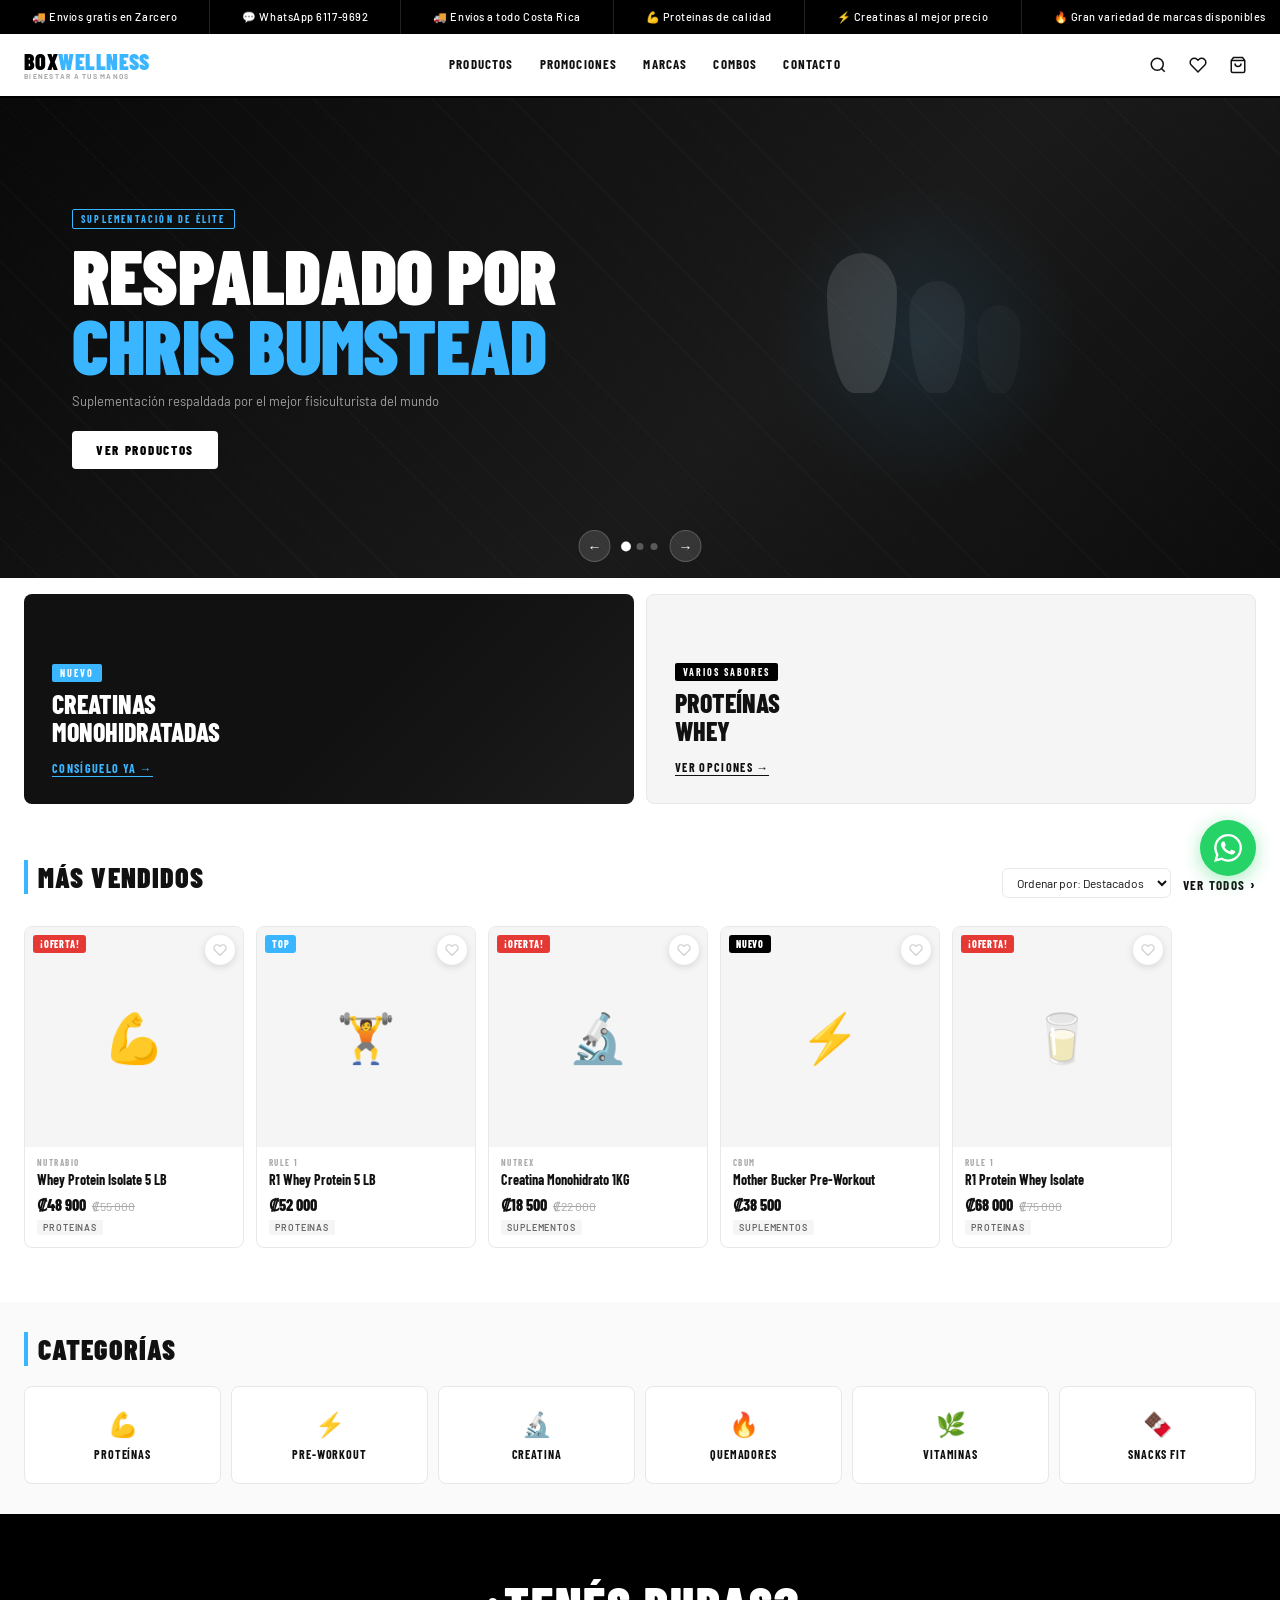
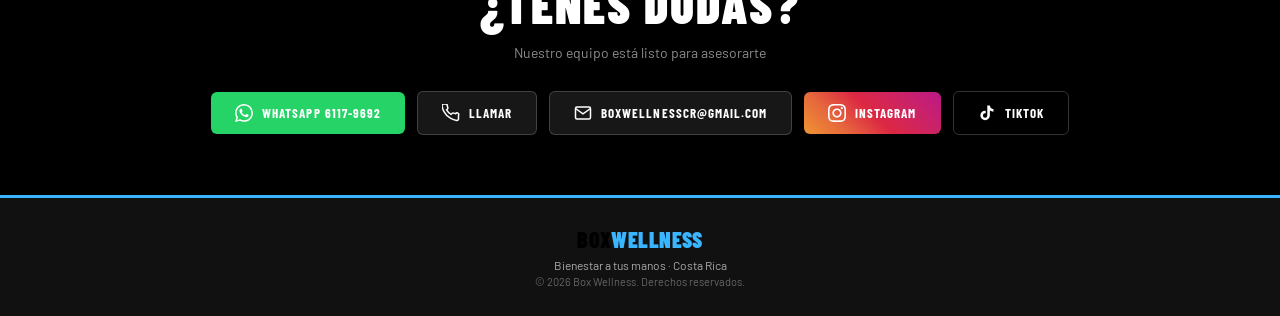
==== commit 43b2bdbb: "Add files via upload" ====
--- a/index.html
+++ b/index.html
@@ -15,18 +15,16 @@
     <div class="ticker-track">
       <span>🚚 Envíos gratis en Zarcero</span>
       <span>💬 WhatsApp 6117-9692</span>
-      <span>⚡ Pre-Workouts desde ₡8.500</span>
-      <span>💪 Proteínas importadas de calidad</span>
-      <span>📦 Retiro en tienda disponible</span>
-      <span>💳 Múltiples métodos de pago</span>
-      <span>🔥 Nuevas marcas disponibles</span>
-      <span>✅ Productos 100% originales</span>
+      <span>🚚 Envíos a todo Costa Rica</span>
+      <span>💪 Proteínas de calidad</span>
+      <span>⚡ Creatinas al mejor precio</span>
+      <span>🔥 Gran variedad de marcas disponibles</span>
       <span>🚚 Envíos gratis en Zarcero</span>
       <span>💬 WhatsApp 6117-9692</span>
-      <span>⚡ Pre-Workouts desde ₡8.500</span>
-      <span>💪 Proteínas importadas de calidad</span>
-      <span>📦 Retiro en tienda disponible</span>
-      <span>💳 Múltiples métodos de pago</span>
+      <span>🚚 Envíos a todo Costa Rica</span>
+      <span>💪 Proteínas de calidad</span>
+      <span>⚡ Creatinas al mejor precio</span>
+      <span>🔥 Gran variedad de marcas disponibles</span>
     </div>
   </div>
 
@@ -34,7 +32,7 @@
   <header class="navbar" id="navbar">
     <div class="navbar-inner">
       <a href="index.html" class="nav-logo">
-        <span class="logo-text">BOW<span class="logo-accent">WELLNESS</span></span>
+        <span class="logo-text">BOX<span class="logo-accent">WELLNESS</span></span>
         <span class="logo-sub">BIENESTAR A TUS MANOS</span>
       </a>
       <nav class="nav-links">
@@ -80,6 +78,7 @@
   <!-- HERO CAROUSEL -->
   <section class="hero-carousel" id="home">
     <div class="carousel-track" id="carouselTrack">
+      <!-- SLIDE 1 — Para poner imagen de fondo: añadí style="--slide-img:url('imagenes/banner1.jpg')" al div de abajo -->
       <div class="carousel-slide slide-1">
         <div class="slide-content">
           <p class="slide-tag">SUPLEMENTACIÓN DE ÉLITE</p>
@@ -88,6 +87,8 @@
           <a href="productos.html" class="slide-btn">VER PRODUCTOS</a>
         </div>
         <div class="slide-image-area">
+          <!-- IMAGEN SLIDE 1: descomentá y ponés tu imagen -->
+          <!-- <img class="slide-product-img" src="imagenes/slide1.png" alt=""> -->
           <div class="slide-img-placeholder slide-img-1">
             <div class="product-silhouette">
               <div class="sil-can big"></div><div class="sil-can med"></div><div class="sil-can small"></div>
@@ -95,6 +96,7 @@
           </div>
         </div>
       </div>
+      <!-- SLIDE 2 — Para poner imagen de fondo: añadí style="--slide-img:url('imagenes/banner2.jpg')" -->
       <div class="carousel-slide slide-2">
         <div class="slide-content">
           <p class="slide-tag">BESTSELLER</p>
@@ -103,6 +105,8 @@
           <a href="productos.html?cat=creatina" class="slide-btn">VER CREATINAS</a>
         </div>
         <div class="slide-image-area">
+          <!-- IMAGEN SLIDE 2: descomentá y ponés tu imagen -->
+          <!-- <img class="slide-product-img" src="imagenes/slide2.png" alt=""> -->
           <div class="slide-img-placeholder slide-img-2">
             <div class="product-silhouette">
               <div class="sil-can big protein"></div><div class="sil-can small protein"></div>
@@ -110,6 +114,7 @@
           </div>
         </div>
       </div>
+      <!-- SLIDE 3 — Para poner imagen de fondo: añadí style="--slide-img:url('imagenes/banner3.jpg')" -->
       <div class="carousel-slide slide-3">
         <div class="slide-content">
           <p class="slide-tag">CALIDAD • PRECIO</p>
@@ -118,6 +123,8 @@
           <a href="productos.html?cat=proteinas" class="slide-btn">VER PROTEÍNAS</a>
         </div>
         <div class="slide-image-area">
+          <!-- IMAGEN SLIDE 3: descomentá y ponés tu imagen -->
+          <!-- <img class="slide-product-img" src="imagenes/slide3.png" alt=""> -->
           <div class="slide-img-placeholder slide-img-3">
             <div class="product-silhouette">
               <div class="sil-can big stack"></div><div class="sil-can med stack"></div><div class="sil-can small stack"></div>
@@ -137,6 +144,8 @@
   <section class="promo-banners">
     <div class="promo-grid">
       <div class="promo-card promo-dark" onclick="location.href='productos.html?cat=creatina'">
+        <!-- IMAGEN PROMO 1: reemplazá el src con tu imagen. Si no querés imagen borrá este img -->
+        <!-- <img class="promo-bg-img" src="imagenes/promo-creatina.jpg" alt="Creatinas"> -->
         <div class="promo-text">
           <span class="promo-tag">NUEVO</span>
           <h3>Creatinas<br>Monohidratadas</h3>
@@ -144,6 +153,8 @@
         </div>
       </div>
       <div class="promo-card promo-light" onclick="location.href='productos.html?cat=proteinas'">
+        <!-- IMAGEN PROMO 2: reemplazá el src con tu imagen. Si no querés imagen borrá este img -->
+        <!-- <img class="promo-bg-img" src="imagenes/promo-proteina.jpg" alt="Proteínas"> -->
         <div class="promo-text">
           <span class="promo-tag promo-tag-accent">VARIOS SABORES</span>
           <h3>Proteínas<br>Whey</h3>
@@ -203,13 +214,21 @@
           <svg viewBox="0 0 24 24" fill="none" stroke="currentColor" stroke-width="2"><path d="M4 4h16c1.1 0 2 .9 2 2v12c0 1.1-.9 2-2 2H4c-1.1 0-2-.9-2-2V6c0-1.1.9-2 2-2z"/><polyline points="22,6 12,13 2,6"/></svg>
           boxwellnesscr@gmail.com
         </a>
+        <a href="https://www.instagram.com/boxwellness.cr/" class="contact-method instagram" target="_blank">
+          <svg viewBox="0 0 24 24" fill="currentColor" width="20" height="20"><path d="M12 2.163c3.204 0 3.584.012 4.85.07 3.252.148 4.771 1.691 4.919 4.919.058 1.265.069 1.645.069 4.849 0 3.205-.012 3.584-.069 4.849-.149 3.225-1.664 4.771-4.919 4.919-1.266.058-1.644.07-4.85.07-3.204 0-3.584-.012-4.849-.07-3.26-.149-4.771-1.699-4.919-4.92-.058-1.265-.07-1.644-.07-4.849 0-3.204.013-3.583.07-4.849.149-3.227 1.664-4.771 4.919-4.919 1.266-.057 1.645-.069 4.849-.069zm0-2.163c-3.259 0-3.667.014-4.947.072-4.358.2-6.78 2.618-6.98 6.98-.059 1.281-.073 1.689-.073 4.948 0 3.259.014 3.668.072 4.948.2 4.358 2.618 6.78 6.98 6.98 1.281.058 1.689.072 4.948.072 3.259 0 3.668-.014 4.948-.072 4.354-.2 6.782-2.618 6.979-6.98.059-1.28.073-1.689.073-4.948 0-3.259-.014-3.667-.072-4.947-.196-4.354-2.617-6.78-6.979-6.98-1.281-.059-1.69-.073-4.949-.073zm0 5.838c-3.403 0-6.162 2.759-6.162 6.162s2.759 6.163 6.162 6.163 6.162-2.759 6.162-6.163c0-3.403-2.759-6.162-6.162-6.162zm0 10.162c-2.209 0-4-1.79-4-4 0-2.209 1.791-4 4-4s4 1.791 4 4c0 2.21-1.791 4-4 4zm6.406-11.845c-.796 0-1.441.645-1.441 1.44s.645 1.44 1.441 1.44c.795 0 1.439-.645 1.439-1.44s-.644-1.44-1.439-1.44z"/></svg>
+          Instagram
+        </a>
+        <a href="https://www.tiktok.com/@boxwellness.cr" class="contact-method tiktok" target="_blank">
+          <svg viewBox="0 0 24 24" fill="currentColor" width="20" height="20"><path d="M19.59 6.69a4.83 4.83 0 01-3.77-4.25V2h-3.45v13.67a2.89 2.89 0 01-2.88 2.5 2.89 2.89 0 01-2.89-2.89 2.89 2.89 0 012.89-2.89c.28 0 .54.04.79.1V9.01a6.34 6.34 0 00-.79-.05 6.34 6.34 0 00-6.34 6.34 6.34 6.34 0 006.34 6.34 6.34 6.34 0 006.33-6.34V8.67a8.18 8.18 0 004.78 1.54V6.75a4.85 4.85 0 01-1.01-.06z"/></svg>
+          TikTok
+        </a>
       </div>
     </div>
   </section>
 
   <footer class="footer">
     <div class="footer-inner">
-      <a href="index.html" class="footer-logo logo-text">BOW<span class="logo-accent">WELLNESS</span></a>
+      <a href="index.html" class="footer-logo logo-text">BOX<span class="logo-accent">WELLNESS</span></a>
       <p class="footer-tagline">Bienestar a tus manos · Costa Rica</p>
       <p class="footer-copy">© 2026 Box Wellness. Derechos reservados.</p>
     </div>
--- a/style.css
+++ b/style.css
@@ -513,3 +513,54 @@
   .catalog-layout{padding:16px}
   .filter-toggle-btn{display:flex}
 }
+
+/* ── PROMO CARD IMAGE ──────────────────────────────────── */
+.promo-bg-img{position:absolute;inset:0;width:100%;height:100%;object-fit:cover;opacity:.35;z-index:0}
+.promo-text{position:relative;z-index:1}
+
+/* ── CAROUSEL SLIDE PRODUCT IMAGE ─────────────────────── */
+.slide-product-img{position:absolute;right:5%;bottom:0;height:88%;object-fit:contain;z-index:3;pointer-events:none;filter:drop-shadow(0 8px 32px rgba(0,0,0,.5))}
+
+/* ── WISHLIST ITEM ACTIONS ─────────────────────────────── */
+.wi-actions{display:flex;align-items:center;gap:6px;flex-shrink:0}
+.wi-cart-btn{width:30px;height:30px;border-radius:6px;background:var(--black);color:var(--white);display:flex;align-items:center;justify-content:center;transition:background .2s;border:none;cursor:pointer;flex-shrink:0}
+.wi-cart-btn:hover{background:#333}
+.wi-cart-btn svg{stroke:var(--white)}
+.wi-share-row{padding:14px 0 4px;border-top:1px solid var(--g100);margin-top:6px}
+.wi-share-btn{display:flex;align-items:center;justify-content:center;gap:8px;width:100%;padding:11px;background:var(--wa);color:var(--white);border:none;border-radius:6px;font-family:var(--fd);font-size:13px;font-weight:700;letter-spacing:.09em;text-transform:uppercase;cursor:pointer;text-decoration:none;transition:background .2s}
+.wi-share-btn:hover{background:var(--wa-d)}
+.wi-share-btn svg{width:15px;height:15px;fill:currentColor;flex-shrink:0}
+
+/* ── SIDEBAR HIERARCHY ─────────────────────────────────── */
+.sidebar-divider{height:1px;background:var(--g200);margin:16px 0}
+.cat-group{margin-bottom:4px}
+.cat-parent{display:flex;align-items:center;gap:8px;padding:9px 6px;cursor:pointer;border-radius:5px;transition:background .2s;user-select:none}
+.cat-parent:hover{background:var(--g100)}
+.cat-parent.active{background:var(--black);border-radius:5px}
+.cat-parent.active .cat-parent-label{color:var(--white);font-weight:800}
+.cat-parent-label{font-family:var(--fd);font-size:13px;font-weight:800;letter-spacing:.07em;text-transform:uppercase;color:var(--nb);flex:1;line-height:1.2}
+.cat-parent-arrow{font-size:10px;color:var(--g400);transition:transform .25s;flex-shrink:0}
+.cat-parent.open .cat-parent-arrow{transform:rotate(90deg)}
+.cat-children{display:none;padding-left:16px;margin-bottom:4px}
+.cat-children.open{display:block}
+.cat-child{display:flex;align-items:center;gap:8px;padding:6px 6px;cursor:pointer;border-radius:4px;transition:background .2s}
+.cat-child:hover{background:var(--g100)}
+.cat-child.active{background:rgba(58,181,255,.1)}
+.cat-child.active .cat-child-label{color:var(--accent);font-weight:700}
+.cat-child-label{font-size:12.5px;color:var(--g600);flex:1}
+.cat-child input[type=checkbox]{accent-color:var(--accent);width:13px;height:13px;cursor:pointer;flex-shrink:0}
+
+/* ── EMPTY STATE WITH WA BUTTON ────────────────────────── */
+.empty-state-wa{text-align:center;padding:48px 24px;color:var(--g600)}
+.empty-state-wa .empty-icon{font-size:40px;margin-bottom:14px}
+.empty-state-wa p{font-size:14px;line-height:1.7;margin-bottom:20px}
+.empty-state-wa strong{color:var(--nb);display:block;margin-bottom:4px;font-size:15px}
+.empty-wa-btn{display:inline-flex;align-items:center;gap:8px;padding:12px 24px;background:var(--wa);color:var(--white);border-radius:6px;font-family:var(--fd);font-size:13px;font-weight:800;letter-spacing:.09em;text-transform:uppercase;text-decoration:none;transition:background .2s}
+.empty-wa-btn:hover{background:var(--wa-d)}
+.empty-wa-btn svg{width:15px;height:15px;fill:currentColor}
+
+/* ── INSTAGRAM & TIKTOK CONTACT BUTTONS ─────────────────── */
+.contact-method.instagram{background:linear-gradient(45deg,#f09433,#e6683c,#dc2743,#cc2366,#bc1888);color:var(--white)}
+.contact-method.instagram:hover{opacity:.88;transform:translateY(-2px)}
+.contact-method.tiktok{background:var(--black);color:var(--white);border:1px solid #333}
+.contact-method.tiktok:hover{background:#111;opacity:1;transform:translateY(-2px)}
